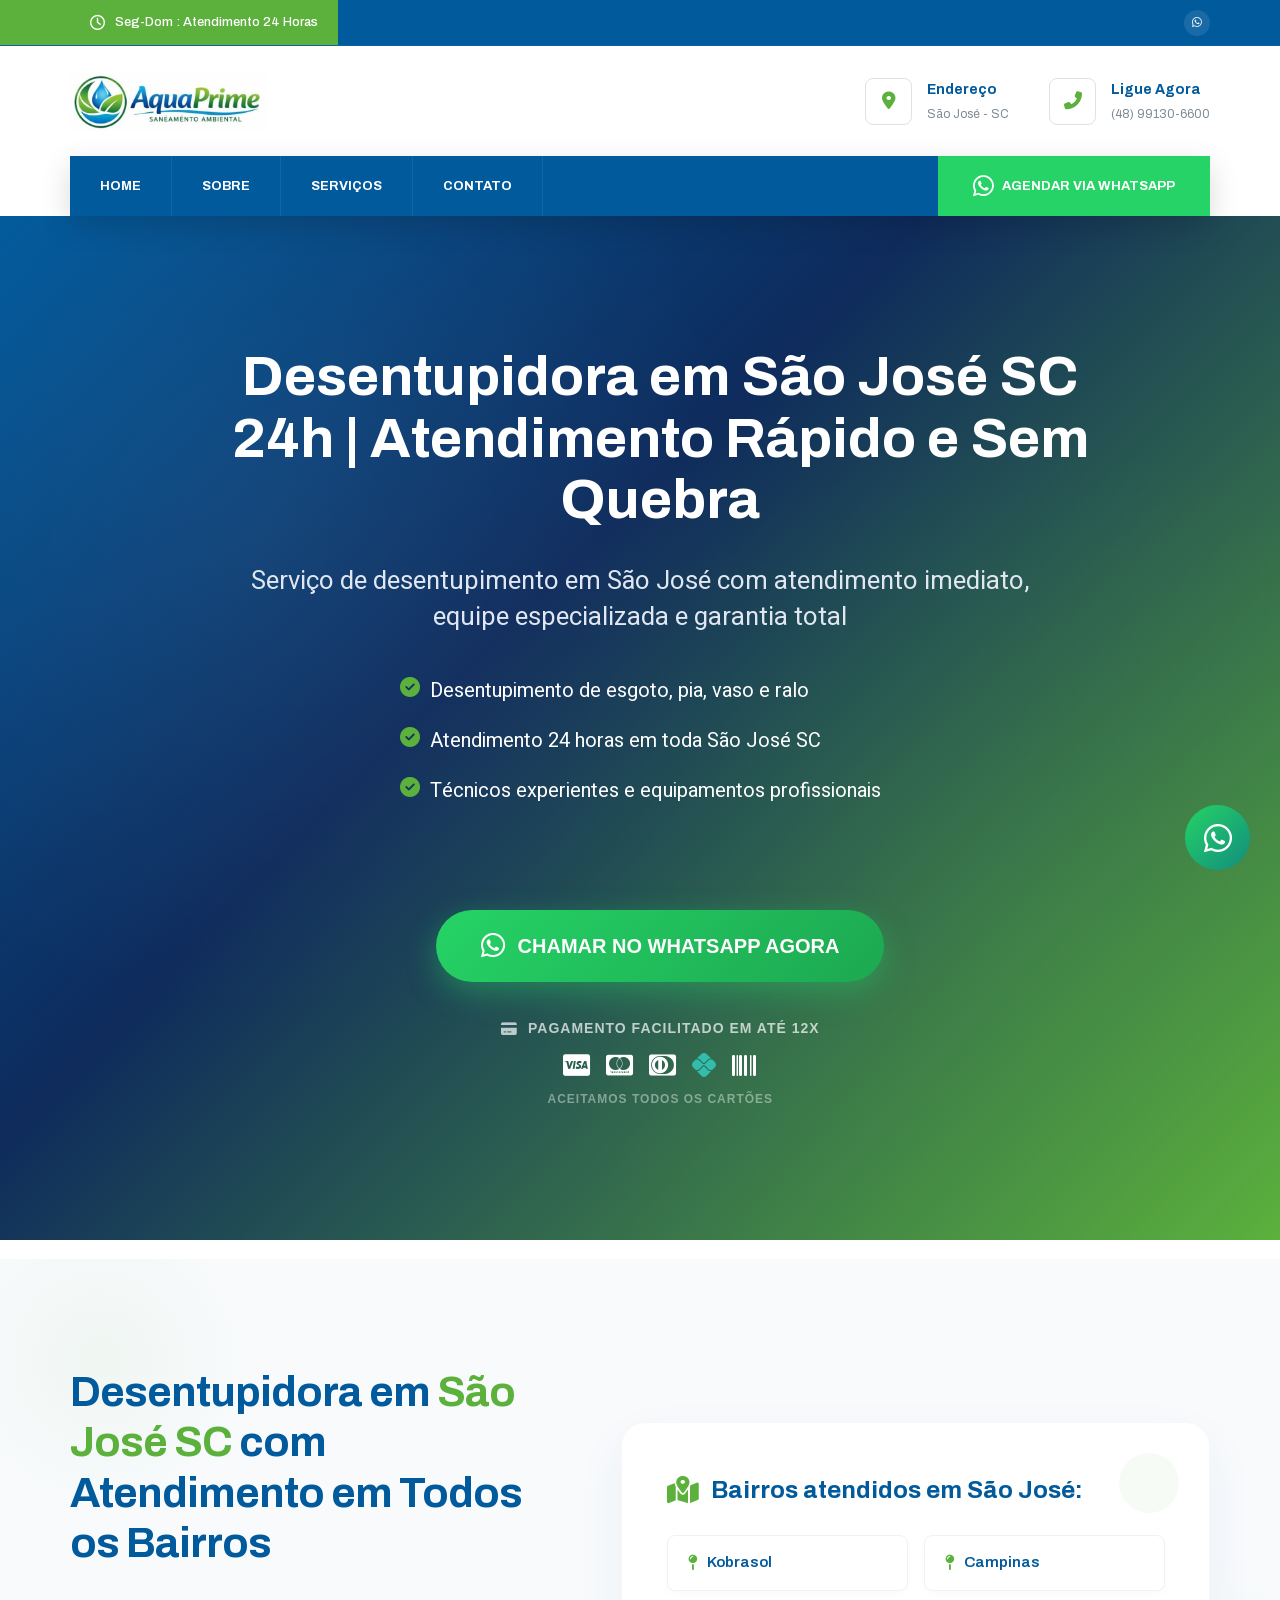
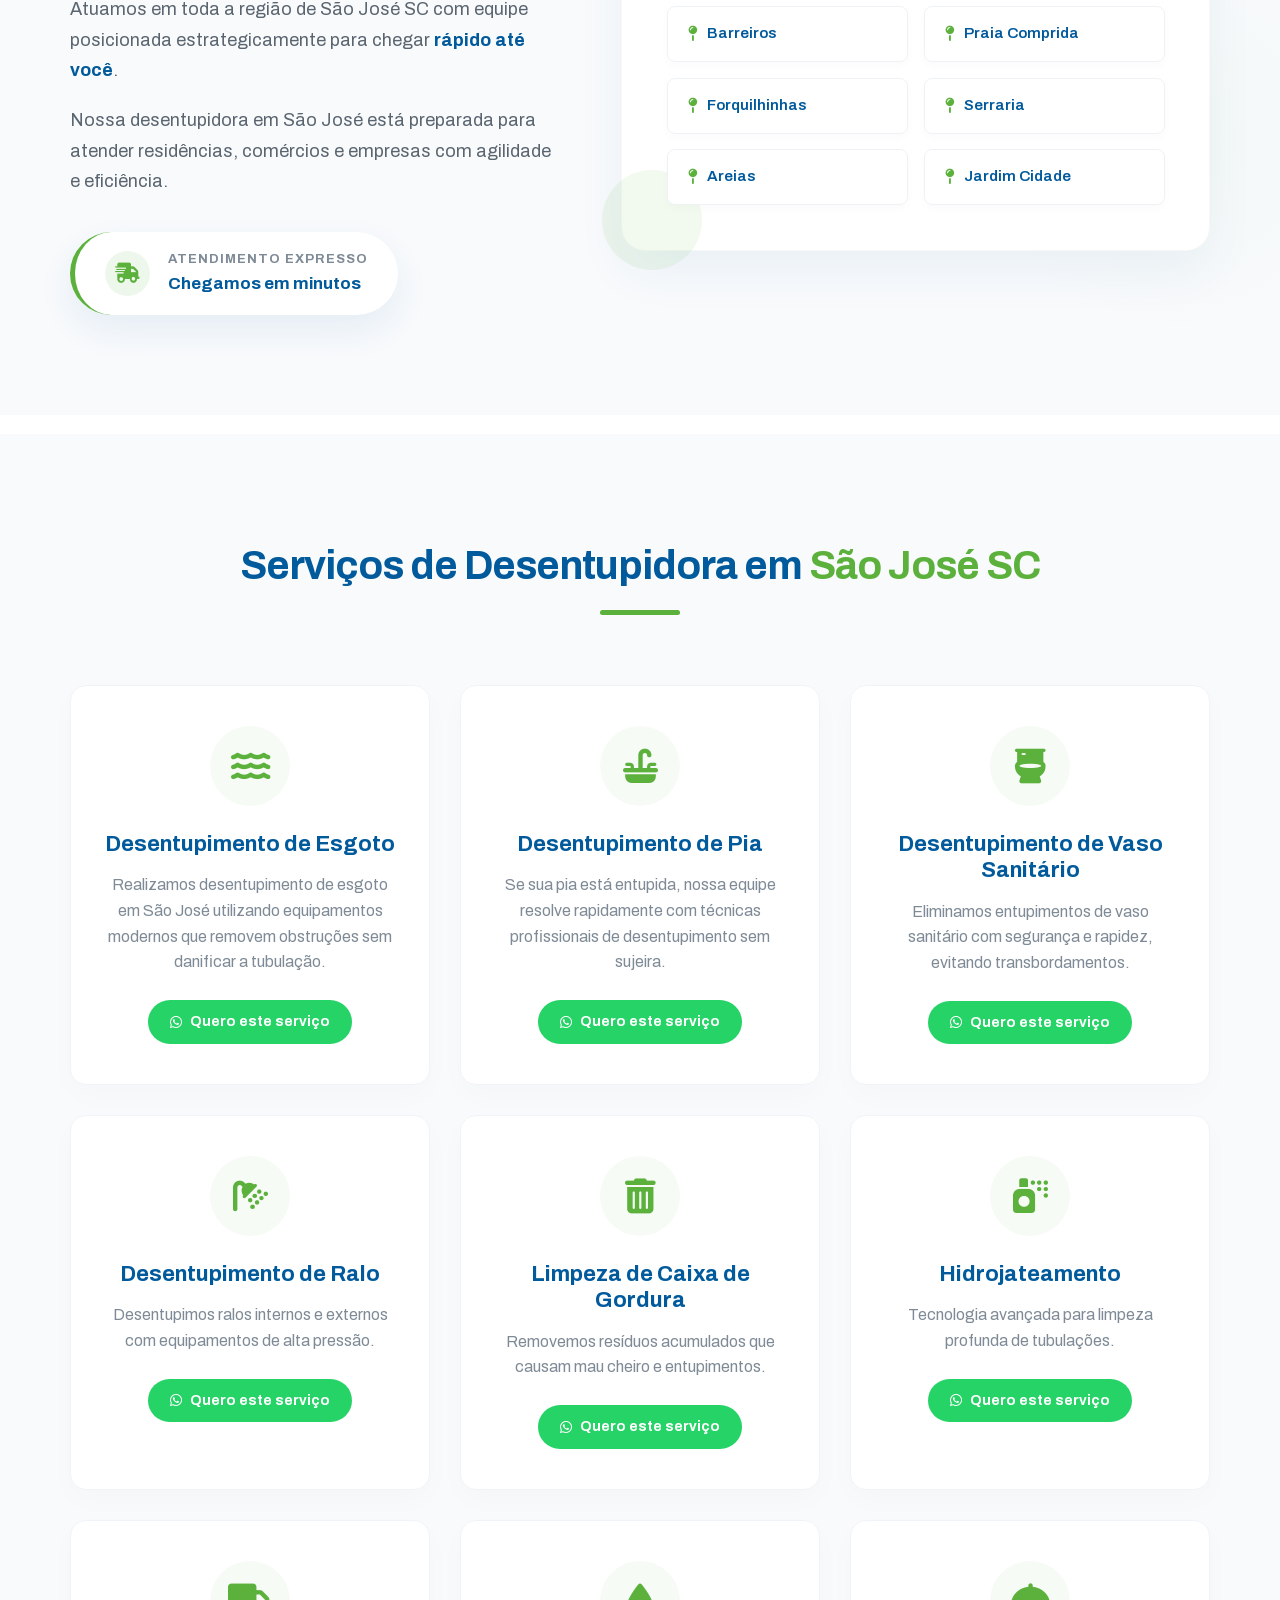
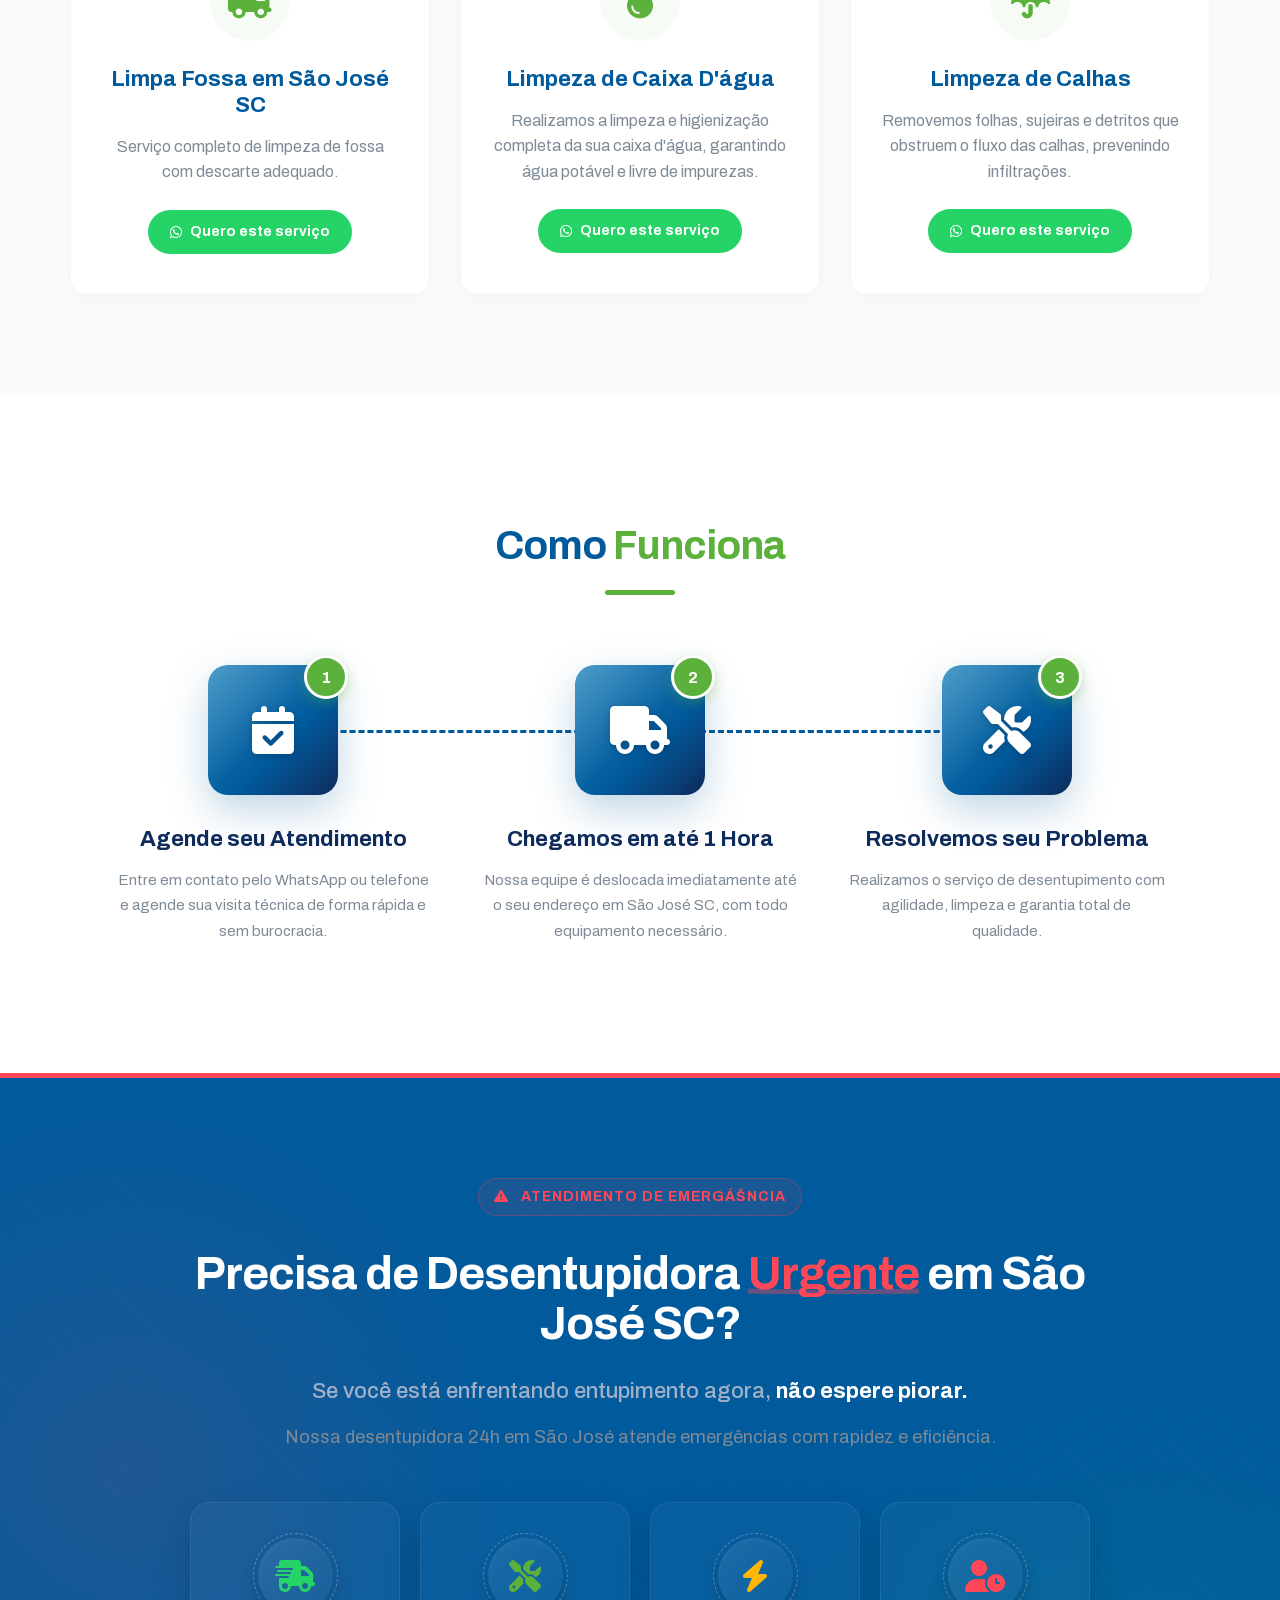
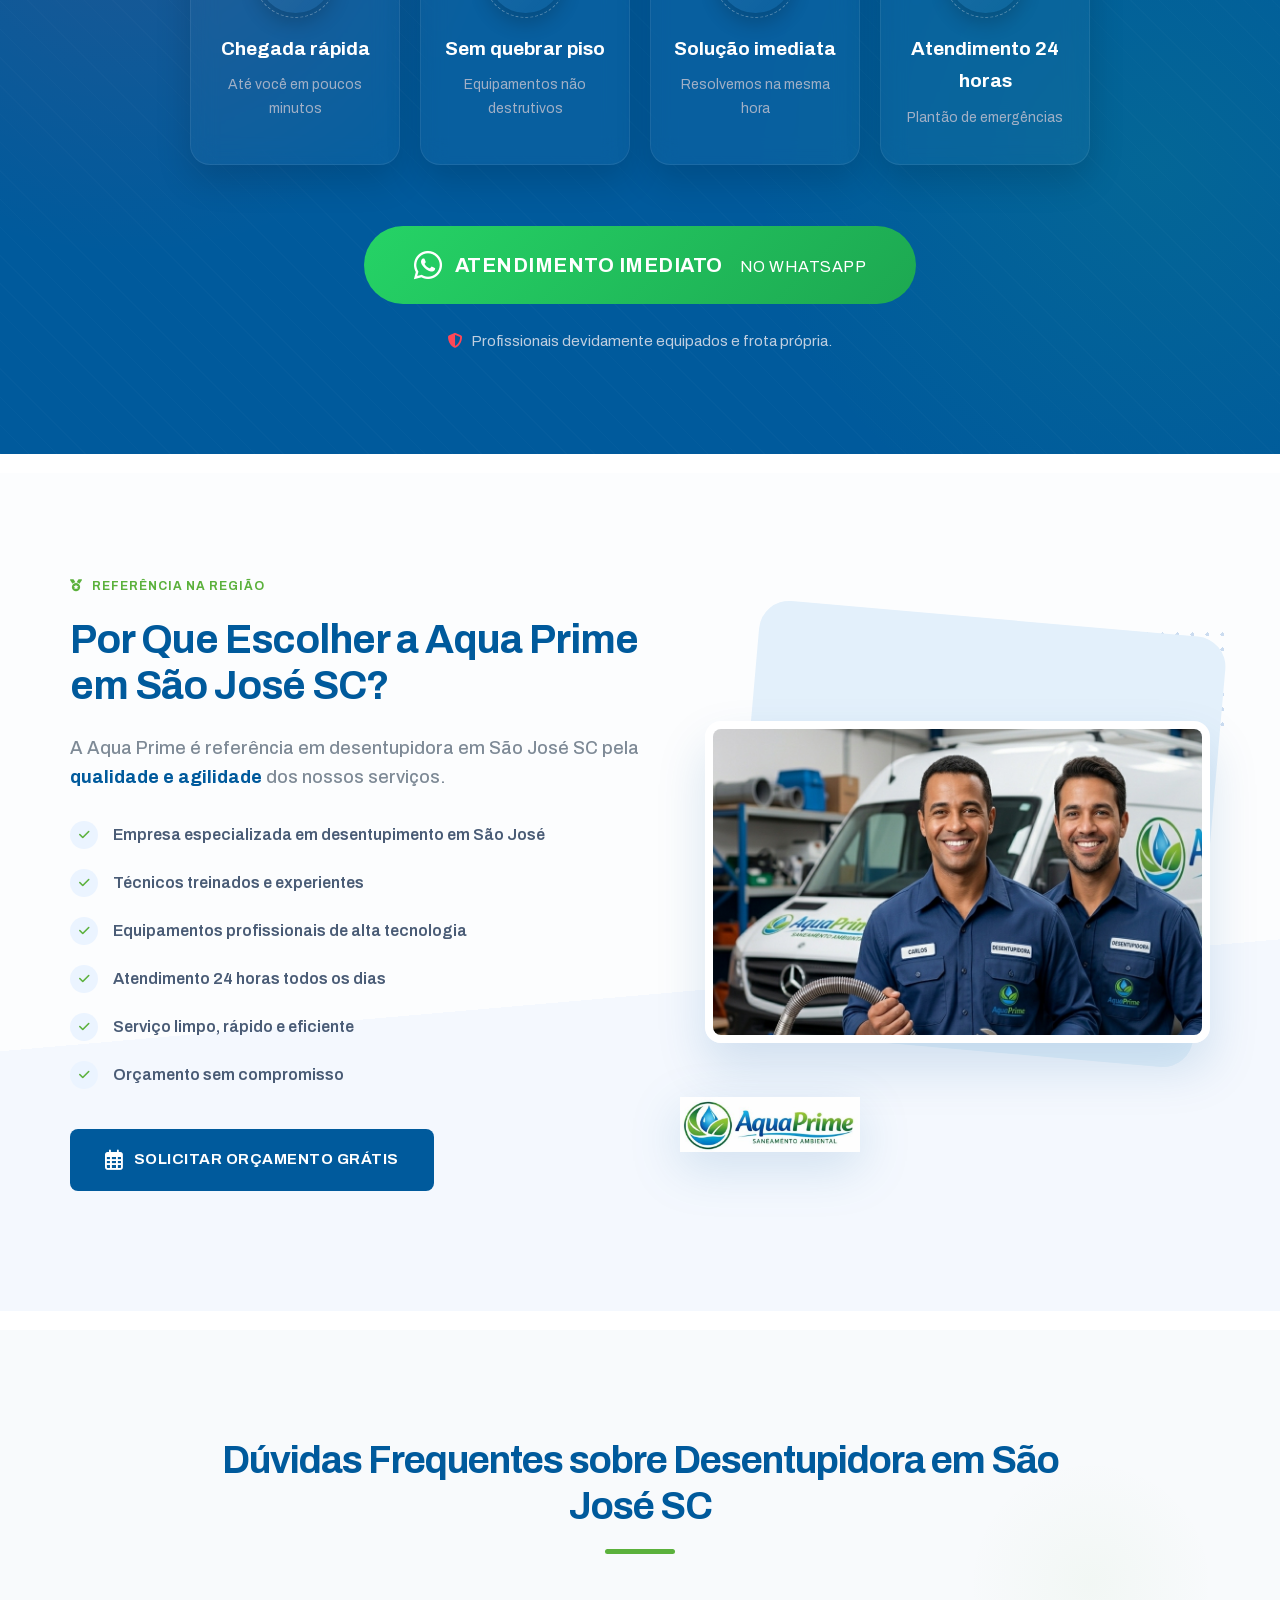
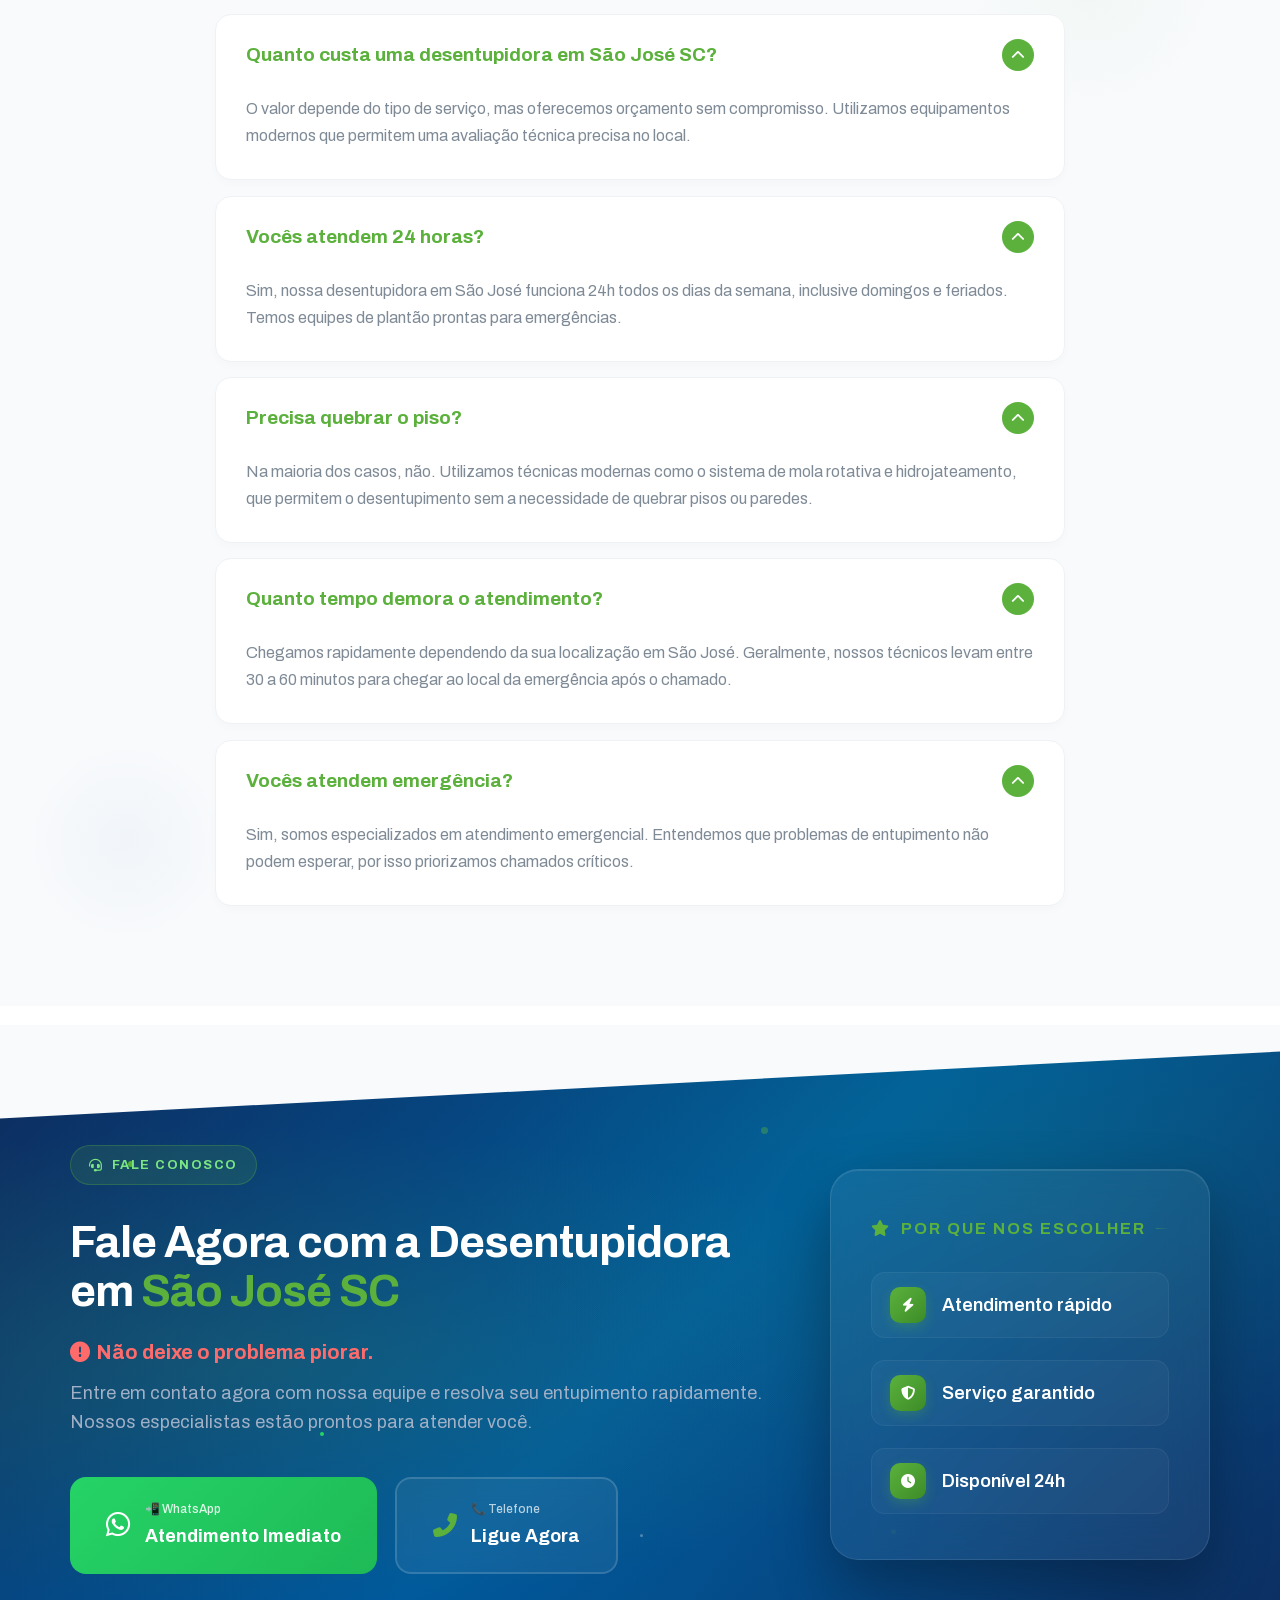
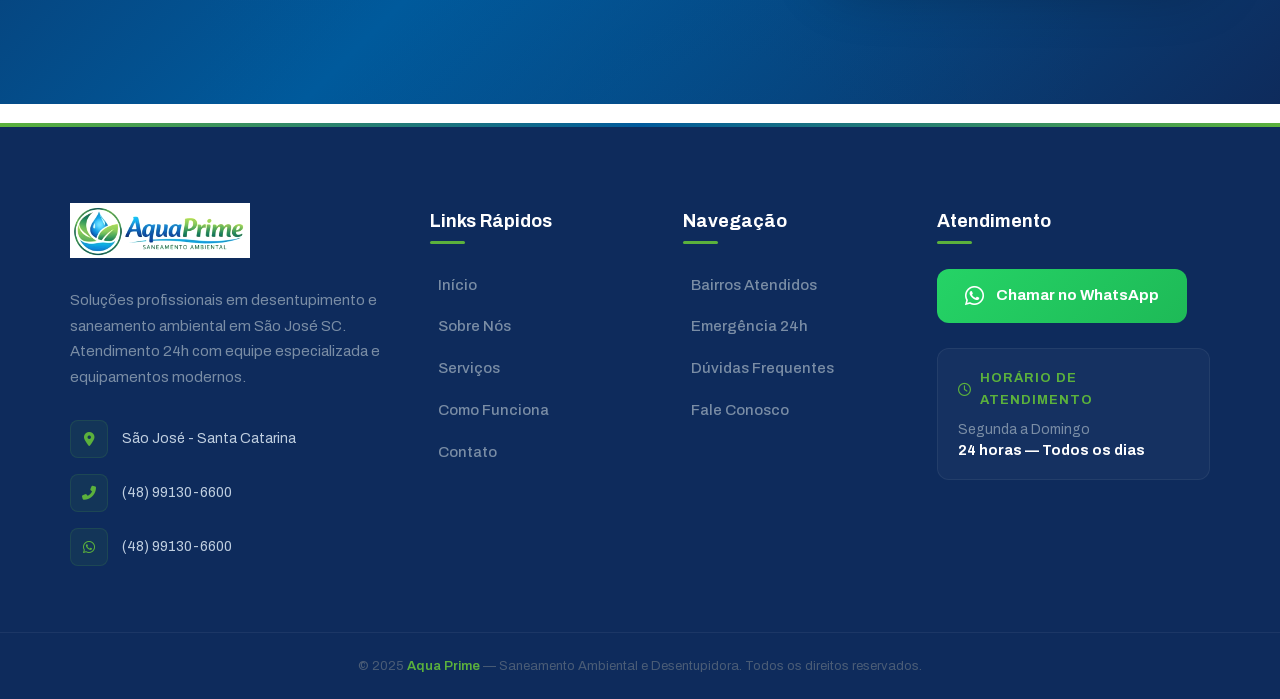
==== desentupidora/index.html @ b682d8fc "Site Finalizado" ====
<!DOCTYPE html>
<html class="gutenverse-nav-menu-loaded" lang="en-US" style="scroll-behavior: smooth;"><head>
<meta charset="utf-8"/>
<meta content="width=device-width, initial-scale=1" name="viewport"/>
<meta content="max-image-preview:large" name="robots"/>
<title>Desentupidora em São José SC 24h - Aqua Prime Saneamento</title>
<meta name="description" content="Serviço de desentupidora em São José SC com atendimento 24h. Aqua Prime oferece soluções rápidas para entupimentos, limpeza de fossas e caixa d'água em toda a região de Florianópolis. Orçamento grátis!">
<meta name="keywords" content="desentupidora em são josé, desentupidora 24h são josé sc, aqua prime desentupidora, desentupidora barreiros, desentupidora campinas são josé, limpeza de fossa são josé sc">
<meta name="author" content="Aqua Prime Saneamento">
<link rel="canonical" href="https://aquaprimesaneamento.com.br/">
<script type="application/ld+json">
{
  "@context": "https://schema.org",
  "@graph": [
    {
      "@type": "ProfessionalService",
      "@id": "https://aquaprimesaneamento.com.br/#organization",
      "name": "Aqua Prime Saneamento e Desentupidora",
      "url": "https://aquaprimesaneamento.com.br/",
      "telephone": "+5548991306600",
      "priceRange": "$$",
      "address": {
        "@type": "PostalAddress",
        "streetAddress": "Atendimento em toda a região",
        "addressLocality": "São José",
        "addressRegion": "SC",
        "postalCode": "88100-000",
        "addressCountry": "BR"
      },
      "image": "https://aquaprimesaneamento.com.br/assets/img/logo-aquaprime.jpg",
      "description": "Desentupidora 24h em São José SC. Especialista em desentupimento de esgoto, pias, vasos e limpeza de fossas com atendimento imediato.",
      "openingHours": "Mo-Su 00:00-23:59",
      "geo": {
        "@type": "GeoCoordinates",
        "latitude": "-27.6133",
        "longitude": "-48.6369"
      }
    },
    {
      "@type": "FAQPage",
      "mainEntity": [
        {
          "@type": "Question",
          "name": "Quanto custa uma desentupidora em São José SC?",
          "acceptedAnswer": {
            "@type": "Answer",
            "text": "O valor depende do tipo de serviço, mas oferecemos orçamento sem compromisso. Utilizamos equipamentos modernos que permitem uma avaliação técnica precisa no local."
          }
        },
        {
          "@type": "Question",
          "name": "Vocês atendem 24 horas?",
          "acceptedAnswer": {
            "@type": "Answer",
            "text": "Sim, nossa desentupidora em São José funciona 24h todos os dias da semana, inclusive domingos e feriados. Temos equipes de plantão prontas para emergências."
          }
        },
        {
          "@type": "Question",
          "name": "Precisa quebrar o piso?",
          "acceptedAnswer": {
            "@type": "Answer",
            "text": "Na maioria dos casos, não. Utilizamos técnicas modernas como o sistema de mola rotativa e hidrojateamento, que permitem o desentupimento sem a necessidade de quebrar pisos ou paredes."
          }
        },
        {
          "@type": "Question",
          "name": "Quanto tempo demora o atendimento?",
          "acceptedAnswer": {
            "@type": "Answer",
            "text": "Chegamos rapidamente dependendo da sua localização em São José. Geralmente, nossos técnicos levam entre 30 a 60 minutos para chegar ao local da emergência após o chamado."
          }
        },
        {
          "@type": "Question",
          "name": "Vocês atendem emergência?",
          "acceptedAnswer": {
            "@type": "Answer",
            "text": "Sim, somos especializados em atendimento emergencial. Entendemos que problemas de entupimento não podem esperar, por isso priorizamos chamados críticos."
          }
        }
      ]
    }
  ]
}
</script>
<link href="//fonts.googleapis.com" rel="dns-prefetch"/>
<link href="https://fse.jegtheme.com/plumbr/feed/" rel="alternate" title="Plumbr Â» Feed" type="application/rss+xml"/>
<link href="https://fse.jegtheme.com/plumbr/comments/feed/" rel="alternate" title="Plumbr Â» Comments Feed" type="application/rss+xml"/>
<script async="" id="www-widgetapi-script" src="assets/js/www-widgetapi_5876edc452c6.js" type="text/javascript"></script><script>
window._wpemojiSettings = {"baseUrl":"https:\/\/s.w.org\/images\/core\/emoji\/15.0.3\/72x72\/","ext":".png","svgUrl":"https:\/\/s.w.org\/images\/core\/emoji\/15.0.3\/svg\/","svgExt":".svg","source":{"concatemoji":"https:\/\/fse.jegtheme.com\/plumbr\/wp-includes\/js\/wp-emoji-release.min.js?ver=6.6.5"}};
/*! This file is auto-generated */
!function(i,n){var o,s,e;function c(e){try{var t={supportTests:e,timestamp:(new Date).valueOf()};sessionStorage.setItem(o,JSON.stringify(t))}catch(e){}}function p(e,t,n){e.clearRect(0,0,e.canvas.width,e.canvas.height),e.fillText(t,0,0);var t=new Uint32Array(e.getImageData(0,0,e.canvas.width,e.canvas.height).data),r=(e.clearRect(0,0,e.canvas.width,e.canvas.height),e.fillText(n,0,0),new Uint32Array(e.getImageData(0,0,e.canvas.width,e.canvas.height).data));return t.every(function(e,t){return e===r[t]})}function u(e,t,n){switch(t){case"flag":return n(e,"\ud83c\udff3\ufe0f\u200d\u26a7\ufe0f","\ud83c\udff3\ufe0f\u200b\u26a7\ufe0f")?!1:!n(e,"\ud83c\uddfa\ud83c\uddf3","\ud83c\uddfa\u200b\ud83c\uddf3")&&!n(e,"\ud83c\udff4\udb40\udc67\udb40\udc62\udb40\udc65\udb40\udc6e\udb40\udc67\udb40\udc7f","\ud83c\udff4\u200b\udb40\udc67\u200b\udb40\udc62\u200b\udb40\udc65\u200b\udb40\udc6e\u200b\udb40\udc67\u200b\udb40\udc7f");case"emoji":return!n(e,"\ud83d\udc26\u200d\u2b1b","\ud83d\udc26\u200b\u2b1b")}return!1}function f(e,t,n){var r="undefined"!=typeof WorkerGlobalScope&&self instanceof WorkerGlobalScope?new OffscreenCanvas(300,150):i.createElement("canvas"),a=r.getContext("2d",{willReadFrequently:!0}),o=(a.textBaseline="top",a.font="600 32px Arial",{});return e.forEach(function(e){o[e]=t(a,e,n)}),o}function t(e){var t=i.createElement("script");t.src=e,t.defer=!0,i.head.appendChild(t)}"undefined"!=typeof Promise&&(o="wpEmojiSettingsSupports",s=["flag","emoji"],n.supports={everything:!0,everythingExceptFlag:!0},e=new Promise(function(e){i.addEventListener("DOMContentLoaded",e,{once:!0})}),new Promise(function(t){var n=function(){try{var e=JSON.parse(sessionStorage.getItem(o));if("object"==typeof e&&"number"==typeof e.timestamp&&(new Date).valueOf()<e.timestamp+604800&&"object"==typeof e.supportTests)return e.supportTests}catch(e){}return null}();if(!n){if("undefined"!=typeof Worker&&"undefined"!=typeof OffscreenCanvas&&"undefined"!=typeof URL&&URL.createObjectURL&&"undefined"!=typeof Blob)try{var e="postMessage("+f.toString()+"("+[JSON.stringify(s),u.toString(),p.toString()].join(",")+"));",r=new Blob([e],{type:"text/javascript"}),a=new Worker(URL.createObjectURL(r),{name:"wpTestEmojiSupports"});return void(a.onmessage=function(e){c(n=e.data),a.terminate(),t(n)})}catch(e){}c(n=f(s,u,p))}t(n)}).then(function(e){for(var t in e)n.supports[t]=e[t],n.supports.everything=n.supports.everything&&n.supports[t],"flag"!==t&&(n.supports.everythingExceptFlag=n.supports.everythingExceptFlag&&n.supports[t]);n.supports.everythingExceptFlag=n.supports.everythingExceptFlag&&!n.supports.flag,n.DOMReady=!1,n.readyCallback=function(){n.DOMReady=!0}}).then(function(){return e}).then(function(){var e;n.supports.everything||(n.readyCallback(),(e=n.source||{}).concatemoji?t(e.concatemoji):e.wpemoji&&e.twemoji&&(t(e.twemoji),t(e.wpemoji)))}))}((window,document),window._wpemojiSettings);
</script>
<style id="wp-block-paragraph-inline-css">
.is-small-text{font-size:.875em}.is-regular-text{font-size:1em}.is-large-text{font-size:2.25em}.is-larger-text{font-size:3em}.has-drop-cap:not(:focus):first-letter{float:left;font-size:8.4em;font-style:normal;font-weight:100;line-height:.68;margin:.05em .1em 0 0;text-transform:uppercase}body.rtl .has-drop-cap:not(:focus):first-letter{float:none;margin-left:.1em}p.has-drop-cap.has-background{overflow:hidden}:root :where(p.has-background){padding:1.25em 2.375em}:where(p.has-text-color:not(.has-link-color)) a{color:inherit}p.has-text-align-left[style*="writing-mode:vertical-lr"],p.has-text-align-right[style*="writing-mode:vertical-rl"]{rotate:180deg}
</style>
<style id="wp-emoji-styles-inline-css">

	img.wp-smiley, img.emoji {
		display: inline !important;
		border: none !important;
		box-shadow: none !important;
		height: 1em !important;
		width: 1em !important;
		margin: 0 0.07em !important;
		vertical-align: -0.1em !important;
		background: none !important;
		padding: 0 !important;
	}
</style>
<style id="wp-block-library-inline-css">
:root{--wp-admin-theme-color:#007cba;--wp-admin-theme-color--rgb:0,124,186;--wp-admin-theme-color-darker-10:#006ba1;--wp-admin-theme-color-darker-10--rgb:0,107,161;--wp-admin-theme-color-darker-20:#005a87;--wp-admin-theme-color-darker-20--rgb:0,90,135;--wp-admin-border-width-focus:2px;--wp-block-synced-color:#7a00df;--wp-block-synced-color--rgb:122,0,223;--wp-bound-block-color:var(--wp-block-synced-color)}@media (min-resolution:192dpi){:root{--wp-admin-border-width-focus:1.5px}}.wp-element-button{cursor:pointer}:root{--wp--preset--font-size--normal:16px;--wp--preset--font-size--huge:42px}:root .has-very-light-gray-background-color{background-color:#eee}:root .has-very-dark-gray-background-color{background-color:#313131}:root .has-very-light-gray-color{color:#eee}:root .has-very-dark-gray-color{color:#313131}:root .has-vivid-green-cyan-to-vivid-cyan-blue-gradient-background{background:linear-gradient(135deg,#00d084,#0693e3)}:root .has-purple-crush-gradient-background{background:linear-gradient(135deg,#34e2e4,#4721fb 50%,#ab1dfe)}:root .has-hazy-dawn-gradient-background{background:linear-gradient(135deg,#faaca8,#dad0ec)}:root .has-subdued-olive-gradient-background{background:linear-gradient(135deg,#fafae1,#67a671)}:root .has-atomic-cream-gradient-background{background:linear-gradient(135deg,#fdd79a,#004a59)}:root .has-nightshade-gradient-background{background:linear-gradient(135deg,#330968,#31cdcf)}:root .has-midnight-gradient-background{background:linear-gradient(135deg,#020381,#2874fc)}.has-regular-font-size{font-size:1em}.has-larger-font-size{font-size:2.625em}.has-normal-font-size{font-size:var(--wp--preset--font-size--normal)}.has-huge-font-size{font-size:var(--wp--preset--font-size--huge)}.has-text-align-center{text-align:center}.has-text-align-left{text-align:left}.has-text-align-right{text-align:right}#end-resizable-editor-section{display:none}.aligncenter{clear:both}.items-justified-left{justify-content:flex-start}.items-justified-center{justify-content:center}.items-justified-right{justify-content:flex-end}.items-justified-space-between{justify-content:space-between}.screen-reader-text{border:0;clip:rect(1px,1px,1px,1px);clip-path:inset(50%);height:1px;margin:-1px;overflow:hidden;padding:0;position:absolute;width:1px;word-wrap:normal!important}.screen-reader-text:focus{background-color:#ddd;clip:auto!important;clip-path:none;color:#444;display:block;font-size:1em;height:auto;left:5px;line-height:normal;padding:15px 23px 14px;text-decoration:none;top:5px;width:auto;z-index:100000}html :where(.has-border-color){border-style:solid}html :where([style*=border-top-color]){border-top-style:solid}html :where([style*=border-right-color]){border-right-style:solid}html :where([style*=border-bottom-color]){border-bottom-style:solid}html :where([style*=border-left-color]){border-left-style:solid}html :where([style*=border-width]){border-style:solid}html :where([style*=border-top-width]){border-top-style:solid}html :where([style*=border-right-width]){border-right-style:solid}html :where([style*=border-bottom-width]){border-bottom-style:solid}html :where([style*=border-left-width]){border-left-style:solid}html :where(img[class*=wp-image-]){height:auto;max-width:100%}:where(figure){margin:0 0 1em}html :where(.is-position-sticky){--wp-admin--admin-bar--position-offset:var(--wp-admin--admin-bar--height,0px)}@media screen and (max-width:600px){html :where(.is-position-sticky){--wp-admin--admin-bar--position-offset:0px}}
.wp-block-template-part{margin-block-start:0;margin-block-end:0;}
</style>
<link href="assets/css/style_37bda6669b80.css" id="plumbr-style-css" media="all" rel="stylesheet"/>
<style id="global-styles-inline-css">
:root{--wp--preset--aspect-ratio--square: 1;--wp--preset--aspect-ratio--4-3: 4/3;--wp--preset--aspect-ratio--3-4: 3/4;--wp--preset--aspect-ratio--3-2: 3/2;--wp--preset--aspect-ratio--2-3: 2/3;--wp--preset--aspect-ratio--16-9: 16/9;--wp--preset--aspect-ratio--9-16: 9/16;--wp--preset--color--black: #000000;--wp--preset--color--cyan-bluish-gray: #abb8c3;--wp--preset--color--white: #ffffff;--wp--preset--color--pale-pink: #f78da7;--wp--preset--color--vivid-red: #cf2e2e;--wp--preset--color--luminous-vivid-orange: #ff6900;--wp--preset--color--luminous-vivid-amber: #fcb900;--wp--preset--color--light-green-cyan: #7bdcb5;--wp--preset--color--vivid-green-cyan: #00d084;--wp--preset--color--pale-cyan-blue: #8ed1fc;--wp--preset--color--vivid-cyan-blue: #0693e3;--wp--preset--color--vivid-purple: #9b51e0;--wp--preset--color--theme-0: #0e2b5c;--wp--preset--color--theme-1: #5bb13c;--wp--preset--color--theme-2: #7e8a96;--wp--preset--color--theme-3: #005a9c;--wp--preset--color--theme-4: #e1e1e1;--wp--preset--color--theme-5: #000b20;--wp--preset--gradient--vivid-cyan-blue-to-vivid-purple: linear-gradient(135deg,rgba(6,147,227,1) 0%,rgb(155,81,224) 100%);--wp--preset--gradient--light-green-cyan-to-vivid-green-cyan: linear-gradient(135deg,rgb(122,220,180) 0%,rgb(0,208,130) 100%);--wp--preset--gradient--luminous-vivid-amber-to-luminous-vivid-orange: linear-gradient(135deg,rgba(252,185,0,1) 0%,rgba(255,105,0,1) 100%);--wp--preset--gradient--luminous-vivid-orange-to-vivid-red: linear-gradient(135deg,rgba(255,105,0,1) 0%,rgb(207,46,46) 100%);--wp--preset--gradient--very-light-gray-to-cyan-bluish-gray: linear-gradient(135deg,rgb(238,238,238) 0%,rgb(169,184,195) 100%);--wp--preset--gradient--cool-to-warm-spectrum: linear-gradient(135deg,rgb(74,234,220) 0%,rgb(151,120,209) 20%,rgb(207,42,186) 40%,rgb(238,44,130) 60%,rgb(251,105,98) 80%,rgb(254,248,76) 100%);--wp--preset--gradient--blush-light-purple: linear-gradient(135deg,rgb(255,206,236) 0%,rgb(152,150,240) 100%);--wp--preset--gradient--blush-bordeaux: linear-gradient(135deg,rgb(254,205,165) 0%,rgb(254,45,45) 50%,rgb(107,0,62) 100%);--wp--preset--gradient--luminous-dusk: linear-gradient(135deg,rgb(255,203,112) 0%,rgb(199,81,192) 50%,rgb(65,88,208) 100%);--wp--preset--gradient--pale-ocean: linear-gradient(135deg,rgb(255,245,203) 0%,rgb(182,227,212) 50%,rgb(51,167,181) 100%);--wp--preset--gradient--electric-grass: linear-gradient(135deg,rgb(202,248,128) 0%,rgb(113,206,126) 100%);--wp--preset--gradient--midnight: linear-gradient(135deg,rgb(2,3,129) 0%,rgb(40,116,252) 100%);--wp--preset--font-size--small: 13px;--wp--preset--font-size--medium: 20px;--wp--preset--font-size--large: 36px;--wp--preset--font-size--x-large: 42px;--wp--preset--spacing--20: 0.44rem;--wp--preset--spacing--30: 0.67rem;--wp--preset--spacing--40: 1rem;--wp--preset--spacing--50: 1.5rem;--wp--preset--spacing--60: 2.25rem;--wp--preset--spacing--70: 3.38rem;--wp--preset--spacing--80: 5.06rem;--wp--preset--shadow--natural: 6px 6px 9px rgba(0, 0, 0, 0.2);--wp--preset--shadow--deep: 12px 12px 50px rgba(0, 0, 0, 0.4);--wp--preset--shadow--sharp: 6px 6px 0px rgba(0, 0, 0, 0.2);--wp--preset--shadow--outlined: 6px 6px 0px -3px rgba(255, 255, 255, 1), 6px 6px rgba(0, 0, 0, 1);--wp--preset--shadow--crisp: 6px 6px 0px rgba(0, 0, 0, 1);--wp--custom--headings--typography--font-family: var(--wp--preset--font-family--primary);}:root { --wp--style--global--content-size: 100%;--wp--style--global--wide-size: 100%; }:where(body) { margin: 0; }.wp-site-blocks > .alignleft { float: left; margin-right: 2em; }.wp-site-blocks > .alignright { float: right; margin-left: 2em; }.wp-site-blocks > .aligncenter { justify-content: center; margin-left: auto; margin-right: auto; }:where(.wp-site-blocks) > * { margin-block-start: 1.2rem; margin-block-end: 0; }:where(.wp-site-blocks) > :first-child { margin-block-start: 0; }:where(.wp-site-blocks) > :last-child { margin-block-end: 0; }:root { --wp--style--block-gap: 1.2rem; }:root :where(.is-layout-flow) > :first-child{margin-block-start: 0;}:root :where(.is-layout-flow) > :last-child{margin-block-end: 0;}:root :where(.is-layout-flow) > *{margin-block-start: 1.2rem;margin-block-end: 0;}:root :where(.is-layout-constrained) > :first-child{margin-block-start: 0;}:root :where(.is-layout-constrained) > :last-child{margin-block-end: 0;}:root :where(.is-layout-constrained) > *{margin-block-start: 1.2rem;margin-block-end: 0;}:root :where(.is-layout-flex){gap: 1.2rem;}:root :where(.is-layout-grid){gap: 1.2rem;}.is-layout-flow > .alignleft{float: left;margin-inline-start: 0;margin-inline-end: 2em;}.is-layout-flow > .alignright{float: right;margin-inline-start: 2em;margin-inline-end: 0;}.is-layout-flow > .aligncenter{margin-left: auto !important;margin-right: auto !important;}.is-layout-constrained > .alignleft{float: left;margin-inline-start: 0;margin-inline-end: 2em;}.is-layout-constrained > .alignright{float: right;margin-inline-start: 2em;margin-inline-end: 0;}.is-layout-constrained > .aligncenter{margin-left: auto !important;margin-right: auto !important;}.is-layout-constrained > :where(:not(.alignleft):not(.alignright):not(.alignfull)){max-width: var(--wp--style--global--content-size);margin-left: auto !important;margin-right: auto !important;}.is-layout-constrained > .alignwide{max-width: var(--wp--style--global--wide-size);}body .is-layout-flex{display: flex;}.is-layout-flex{flex-wrap: wrap;align-items: center;}.is-layout-flex > :is(*, div){margin: 0;}body .is-layout-grid{display: grid;}.is-layout-grid > :is(*, div){margin: 0;}body{padding-top: 0px;padding-right: 0px;padding-bottom: 0px;padding-left: 0px;}a:where(:not(.wp-element-button)){text-decoration: underline;}:root :where(.wp-element-button, .wp-block-button__link){background-color: #32373c;border-width: 0;color: #fff;font-family: inherit;font-size: inherit;line-height: inherit;padding: calc(0.667em + 2px) calc(1.333em + 2px);text-decoration: none;}.has-black-color{color: var(--wp--preset--color--black) !important;}.has-cyan-bluish-gray-color{color: var(--wp--preset--color--cyan-bluish-gray) !important;}.has-white-color{color: var(--wp--preset--color--white) !important;}.has-pale-pink-color{color: var(--wp--preset--color--pale-pink) !important;}.has-vivid-red-color{color: var(--wp--preset--color--vivid-red) !important;}.has-luminous-vivid-orange-color{color: var(--wp--preset--color--luminous-vivid-orange) !important;}.has-luminous-vivid-amber-color{color: var(--wp--preset--color--luminous-vivid-amber) !important;}.has-light-green-cyan-color{color: var(--wp--preset--color--light-green-cyan) !important;}.has-vivid-green-cyan-color{color: var(--wp--preset--color--vivid-green-cyan) !important;}.has-pale-cyan-blue-color{color: var(--wp--preset--color--pale-cyan-blue) !important;}.has-vivid-cyan-blue-color{color: var(--wp--preset--color--vivid-cyan-blue) !important;}.has-vivid-purple-color{color: var(--wp--preset--color--vivid-purple) !important;}.has-theme-0-color{color: var(--wp--preset--color--theme-0) !important;}.has-theme-1-color{color: var(--wp--preset--color--theme-1) !important;}.has-theme-2-color{color: var(--wp--preset--color--theme-2) !important;}.has-theme-3-color{color: var(--wp--preset--color--theme-3) !important;}.has-theme-4-color{color: var(--wp--preset--color--theme-4) !important;}.has-theme-5-color{color: var(--wp--preset--color--theme-5) !important;}.has-black-background-color{background-color: var(--wp--preset--color--black) !important;}.has-cyan-bluish-gray-background-color{background-color: var(--wp--preset--color--cyan-bluish-gray) !important;}.has-white-background-color{background-color: var(--wp--preset--color--white) !important;}.has-pale-pink-background-color{background-color: var(--wp--preset--color--pale-pink) !important;}.has-vivid-red-background-color{background-color: var(--wp--preset--color--vivid-red) !important;}.has-luminous-vivid-orange-background-color{background-color: var(--wp--preset--color--luminous-vivid-orange) !important;}.has-luminous-vivid-amber-background-color{background-color: var(--wp--preset--color--luminous-vivid-amber) !important;}.has-light-green-cyan-background-color{background-color: var(--wp--preset--color--light-green-cyan) !important;}.has-vivid-green-cyan-background-color{background-color: var(--wp--preset--color--vivid-green-cyan) !important;}.has-pale-cyan-blue-background-color{background-color: var(--wp--preset--color--pale-cyan-blue) !important;}.has-vivid-cyan-blue-background-color{background-color: var(--wp--preset--color--vivid-cyan-blue) !important;}.has-vivid-purple-background-color{background-color: var(--wp--preset--color--vivid-purple) !important;}.has-theme-0-background-color{background-color: var(--wp--preset--color--theme-0) !important;}.has-theme-1-background-color{background-color: var(--wp--preset--color--theme-1) !important;}.has-theme-2-background-color{background-color: var(--wp--preset--color--theme-2) !important;}.has-theme-3-background-color{background-color: var(--wp--preset--color--theme-3) !important;}.has-theme-4-background-color{background-color: var(--wp--preset--color--theme-4) !important;}.has-theme-5-background-color{background-color: var(--wp--preset--color--theme-5) !important;}.has-black-border-color{border-color: var(--wp--preset--color--black) !important;}.has-cyan-bluish-gray-border-color{border-color: var(--wp--preset--color--cyan-bluish-gray) !important;}.has-white-border-color{border-color: var(--wp--preset--color--white) !important;}.has-pale-pink-border-color{border-color: var(--wp--preset--color--pale-pink) !important;}.has-vivid-red-border-color{border-color: var(--wp--preset--color--vivid-red) !important;}.has-luminous-vivid-orange-border-color{border-color: var(--wp--preset--color--luminous-vivid-orange) !important;}.has-luminous-vivid-amber-border-color{border-color: var(--wp--preset--color--luminous-vivid-amber) !important;}.has-light-green-cyan-border-color{border-color: var(--wp--preset--color--light-green-cyan) !important;}.has-vivid-green-cyan-border-color{border-color: var(--wp--preset--color--vivid-green-cyan) !important;}.has-pale-cyan-blue-border-color{border-color: var(--wp--preset--color--pale-cyan-blue) !important;}.has-vivid-cyan-blue-border-color{border-color: var(--wp--preset--color--vivid-cyan-blue) !important;}.has-vivid-purple-border-color{border-color: var(--wp--preset--color--vivid-purple) !important;}.has-theme-0-border-color{border-color: var(--wp--preset--color--theme-0) !important;}.has-theme-1-border-color{border-color: var(--wp--preset--color--theme-1) !important;}.has-theme-2-border-color{border-color: var(--wp--preset--color--theme-2) !important;}.has-theme-3-border-color{border-color: var(--wp--preset--color--theme-3) !important;}.has-theme-4-border-color{border-color: var(--wp--preset--color--theme-4) !important;}.has-theme-5-border-color{border-color: var(--wp--preset--color--theme-5) !important;}.has-vivid-cyan-blue-to-vivid-purple-gradient-background{background: var(--wp--preset--gradient--vivid-cyan-blue-to-vivid-purple) !important;}.has-light-green-cyan-to-vivid-green-cyan-gradient-background{background: var(--wp--preset--gradient--light-green-cyan-to-vivid-green-cyan) !important;}.has-luminous-vivid-amber-to-luminous-vivid-orange-gradient-background{background: var(--wp--preset--gradient--luminous-vivid-amber-to-luminous-vivid-orange) !important;}.has-luminous-vivid-orange-to-vivid-red-gradient-background{background: var(--wp--preset--gradient--luminous-vivid-orange-to-vivid-red) !important;}.has-very-light-gray-to-cyan-bluish-gray-gradient-background{background: var(--wp--preset--gradient--very-light-gray-to-cyan-bluish-gray) !important;}.has-cool-to-warm-spectrum-gradient-background{background: var(--wp--preset--gradient--cool-to-warm-spectrum) !important;}.has-blush-light-purple-gradient-background{background: var(--wp--preset--gradient--blush-light-purple) !important;}.has-blush-bordeaux-gradient-background{background: var(--wp--preset--gradient--blush-bordeaux) !important;}.has-luminous-dusk-gradient-background{background: var(--wp--preset--gradient--luminous-dusk) !important;}.has-pale-ocean-gradient-background{background: var(--wp--preset--gradient--pale-ocean) !important;}.has-electric-grass-gradient-background{background: var(--wp--preset--gradient--electric-grass) !important;}.has-midnight-gradient-background{background: var(--wp--preset--gradient--midnight) !important;}.has-small-font-size{font-size: var(--wp--preset--font-size--small) !important;}.has-medium-font-size{font-size: var(--wp--preset--font-size--medium) !important;}.has-large-font-size{font-size: var(--wp--preset--font-size--large) !important;}.has-x-large-font-size{font-size: var(--wp--preset--font-size--x-large) !important;}
</style>
<style id="wp-block-template-skip-link-inline-css">

		.skip-link.screen-reader-text {
			border: 0;
			clip: rect(1px,1px,1px,1px);
			clip-path: inset(50%);
			height: 1px;
			margin: -1px;
			overflow: hidden;
			padding: 0;
			position: absolute !important;
			width: 1px;
			word-wrap: normal !important;
		}

		.skip-link.screen-reader-text:focus {
			background-color: #eee;
			clip: auto !important;
			clip-path: none;
			color: #444;
			display: block;
			font-size: 1em;
			height: auto;
			left: 5px;
			line-height: normal;
			padding: 15px 23px 14px;
			text-decoration: none;
			top: 5px;
			width: auto;
			z-index: 100000;
		}
</style>
<link href="assets/css/general-input_de210b0592f2.css" id="gutenverse-form-frontend-form-input-general-style-css" media="all" rel="stylesheet"/>
<link href="assets/css/form-builder_25bad1cdedaf.css" id="gutenverse-form-frontend-form-builder-style-css" media="all" rel="stylesheet"/>
<link href="assets/css/form-input-date_6e9ec1d00f67.css" id="gutenverse-form-frontend-form-input-date-style-css" media="all" rel="stylesheet"/>
<link href="assets/css/form-input-email_d47a86019c35.css" id="gutenverse-form-frontend-form-input-email-style-css" media="all" rel="stylesheet"/>
<link href="assets/css/form-input-select_a3a8d53f6de2.css" id="gutenverse-form-frontend-form-input-select-style-css" media="all" rel="stylesheet"/>
<link href="assets/css/form-input-submit_739fbb846f60.css" id="gutenverse-form-frontend-form-input-submit-style-css" media="all" rel="stylesheet"/>
<link href="assets/css/form-input-telp_314121f765aa.css" id="gutenverse-form-frontend-form-input-telp-style-css" media="all" rel="stylesheet"/>
<link href="assets/css/form-input-text_394ca0a5076e.css" id="gutenverse-form-frontend-form-input-text-style-css" media="all" rel="stylesheet"/>
<link href="assets/css/form-input-textarea_7a130a618ffe.css" id="gutenverse-form-frontend-form-input-textarea-style-css" media="all" rel="stylesheet"/>
<link href="assets/css/frontend_60d6dff3d540.css" id="gutenverse-frontend-css" media="all" rel="stylesheet"/>
<link href="assets/css/advanced-heading_ce0328ca3422.css" id="gutenverse-frontend-advanced-heading-style-css" media="all" rel="stylesheet"/>
<link href="assets/css/button_e114097e3282.css" id="gutenverse-frontend-button-style-css" media="all" rel="stylesheet"/>
<link href="assets/css/divider_04dd14570e6a.css" id="gutenverse-frontend-divider-style-css" media="all" rel="stylesheet"/>
<link href="assets/css/fun-fact_ff24e4e388d5.css" id="gutenverse-frontend-fun-fact-style-css" media="all" rel="stylesheet"/>
<link href="assets/css/heading_b3acf90cb487.css" id="gutenverse-frontend-heading-style-css" media="all" rel="stylesheet"/>
<link href="assets/css/icon-box_fae422caaf86.css" id="gutenverse-frontend-icon-box-style-css" media="all" rel="stylesheet"/>
<link href="assets/css/icon-list_e4f1b8889017.css" id="gutenverse-frontend-icon-list-style-css" media="all" rel="stylesheet"/>
<link href="assets/css/icon-list-item_b04d7ae8434e.css" id="gutenverse-frontend-icon-list-item-style-css" media="all" rel="stylesheet"/>
<link href="assets/css/image_1a8ec2f6e39c.css" id="gutenverse-frontend-image-style-css" media="all" rel="stylesheet"/>
<link href="assets/css/nav-menu_707b95e4eab1.css" id="gutenverse-frontend-nav-menu-style-css" media="all" rel="stylesheet"/>
<link href="assets/css/popup-builder_3548c4894032.css" id="gutenverse-frontend-popup-builder-style-css" media="all" rel="stylesheet"/>
<link href="assets/css/post-block_cabc5dec7d3a.css" id="gutenverse-frontend-post-block-style-css" media="all" rel="stylesheet"/>
<link href="assets/css/post-content_d52dca2c92d7.css" id="gutenverse-frontend-post-content-style-css" media="all" rel="stylesheet"/>
<link href="assets/css/social-icons_e73b460681a8.css" id="gutenverse-frontend-social-icons-style-css" media="all" rel="stylesheet"/>
<link href="assets/css/social-icon_ca3de84862e4.css" id="gutenverse-frontend-social-icon-style-css" media="all" rel="stylesheet"/>
<link href="assets/css/spacer_bd59d11301f1.css" id="gutenverse-frontend-spacer-style-css" media="all" rel="stylesheet"/>
<link href="assets/css/team_edcec7542d24.css" id="gutenverse-frontend-team-style-css" media="all" rel="stylesheet"/>
<link href="assets/css/text-editor_9d8b68007f63.css" id="gutenverse-frontend-text-editor-style-css" media="all" rel="stylesheet"/>
<link href="assets/css/video_a6b17dd149be.css" id="gutenverse-frontend-video-style-css" media="all" rel="stylesheet"/>
<link href="assets/css/column_d86abb98064c.css" id="gutenverse-core-frontend-column-style-css" media="all" rel="stylesheet"/>
<link href="assets/css/section_865c0672b4d6.css" id="gutenverse-core-frontend-section-style-css" media="all" rel="stylesheet"/>
<link href="assets/css/wrapper_86228704a581.css" id="gutenverse-core-frontend-wrapper-style-css" media="all" rel="stylesheet"/>
<link href="assets/css/frontend_47faa8b6bfe8.css" id="gutenverse-frontend-style-css" media="all" rel="stylesheet"/>
<style id="gutenverse-frontend-style-inline-css">
:root {
            --guten-screen-xs-max: 767px;
            --guten-screen-sm-min: 768px;
            --guten-screen-sm-max: 1024px;
            --guten-screen-md-min: 1025px; 
        } body { --gutenverse-font-family-xuEzhd:"Archivo";--gutenverse-font-size-xuEzhd:56px;--gutenverse-font-weight-xuEzhd:700;--gutenverse-font-lineHeight-xuEzhd:1.1em;--gutenverse-font-family-9dytbE:"Archivo";--gutenverse-font-size-9dytbE:32px;--gutenverse-font-weight-9dytbE:700;--gutenverse-font-lineHeight-9dytbE:1.2em;--gutenverse-font-family-lmj6Iv:"Heebo";--gutenverse-font-size-lmj6Iv:16px;--gutenverse-font-weight-lmj6Iv:400;--gutenverse-font-lineHeight-lmj6Iv:1.5em;--gutenverse-font-family-NSzQFS:"Archivo";--gutenverse-font-size-NSzQFS:20px;--gutenverse-font-weight-NSzQFS:600;--gutenverse-font-lineHeight-NSzQFS:1.2em;--gutenverse-font-family-2fgShG:"Archivo";--gutenverse-font-size-2fgShG:18px;--gutenverse-font-weight-2fgShG:600;--gutenverse-font-lineHeight-2fgShG:1.3em;--gutenverse-font-family-Ls465s:"Archivo";--gutenverse-font-size-Ls465s:16px;--gutenverse-font-weight-Ls465s:500;--gutenverse-font-lineHeight-Ls465s:1em;--gutenverse-font-family-yKJr0M:"Archivo";--gutenverse-font-size-yKJr0M:16px;--gutenverse-font-weight-yKJr0M:600;--gutenverse-font-lineHeight-yKJr0M:1.2em;--gutenverse-font-family-iraHBs:"Archivo";--gutenverse-font-size-iraHBs:12px;--gutenverse-font-weight-iraHBs:600;--gutenverse-font-transform-iraHBs:uppercase;--gutenverse-font-lineHeight-iraHBs:1em;--gutenverse-font-spacing-iraHBs:0.13em;--gutenverse-font-family-eBg0y7:"Archivo";--gutenverse-font-size-eBg0y7:14px;--gutenverse-font-weight-eBg0y7:700;--gutenverse-font-lineHeight-eBg0y7:1em;--gutenverse-font-family-GuL2k5:"Archivo";--gutenverse-font-size-GuL2k5:16px;--gutenverse-font-weight-GuL2k5:700;--gutenverse-font-lineHeight-GuL2k5:1em;--gutenverse-font-family-2kyQIM:"Archivo";--gutenverse-font-size-2kyQIM:24px;--gutenverse-font-weight-2kyQIM:600;--gutenverse-font-lineHeight-2kyQIM:1.2em;--gutenverse-font-family-UkgAKU:"Archivo";--gutenverse-font-size-UkgAKU:18px;--gutenverse-font-weight-UkgAKU:600;--gutenverse-font-lineHeight-UkgAKU:0.6em;--gutenverse-font-family-tqLOud:"Heebo";--gutenverse-font-size-tqLOud:14px;--gutenverse-font-weight-tqLOud:400;--gutenverse-font-lineHeight-tqLOud:1.5em;--gutenverse-font-family-0Toa48:"Archivo";--gutenverse-font-size-0Toa48:54px;--gutenverse-font-weight-0Toa48:700;--gutenverse-font-lineHeight-0Toa48:1.1em;--gutenverse-font-family-nqFA7k:"Archivo";--gutenverse-font-size-nqFA7k:38px;--gutenverse-font-weight-nqFA7k:700;--gutenverse-font-lineHeight-nqFA7k:1.5em;--gutenverse-font-family-1QelBt:"Archivo";--gutenverse-font-size-1QelBt:156px;--gutenverse-font-weight-1QelBt:700;--gutenverse-font-lineHeight-1QelBt:1.2em; } 
				@media only screen and (max-width: 1024px) { body {}}
				@media only screen and (max-width: 767px) { body {--gutenverse-font-size-xuEzhd:36px;--gutenverse-font-size-9dytbE:24px;--gutenverse-font-size-lmj6Iv:14px;--gutenverse-font-size-NSzQFS:18px;--gutenverse-font-size-yKJr0M:15px;--gutenverse-font-size-eBg0y7:12px;--gutenverse-font-size-GuL2k5:14px;--gutenverse-font-size-2kyQIM:22px;--gutenverse-font-size-1QelBt:96px;}}  
</style>
<link href="assets/css/frontend-essential_8aeabcc4bff5.css" id="gutenverse-companion-frontend-block-css" media="all" rel="stylesheet"/>
<link href="assets/css/gutenverse-template-blank-canv_50c0b1aefc55.css" id="gutenverse-generated-template-css" media="all" rel="stylesheet"/>
<link href="assets/css/gutenverse-content-37-561818_1e8ea8d3ebdc.css" id="gutenverse-generated-content-css" media="all" rel="stylesheet"/>
<link href="assets/css/css_8cdde3569f97.css" id="gutenverse-google-font-css" media="all" rel="stylesheet"/>
<link href="assets/css/all_027278fc11a4.css" id="fontawesome-gutenverse-css" media="all" rel="stylesheet"/>
<link href="assets/css/gtnicon_a06182d58ad0.css" id="gutenverse-iconlist-css" media="all" rel="stylesheet"/>
<link href="assets/css/frontend-icon_e72cab3e0480.css" id="gutenverse-frontend-icon-css" media="all" rel="stylesheet"/>
<link href="https://fse.jegtheme.com/plumbr/wp-json/" rel="https://api.w.org/"/><link href="https://fse.jegtheme.com/plumbr/wp-json/wp/v2/pages/37" rel="alternate" title="JSON" type="application/json"/><link href="https://fse.jegtheme.com/plumbr/xmlrpc.php?rsd" rel="EditURI" title="RSD" type="application/rsd+xml"/>
<meta content="WordPress 6.6.5" name="generator"/>
<link href="https://fse.jegtheme.com/plumbr/" rel="canonical"/>
<link href="https://fse.jegtheme.com/plumbr/" rel="shortlink"/>
<link href="https://fse.jegtheme.com/plumbr/wp-json/oembed/1.0/embed?url=https%3A%2F%2Ffse.jegtheme.com%2Fplumbr%2F" rel="alternate" title="oEmbed (JSON)" type="application/json+oembed"/>
<link href="https://fse.jegtheme.com/plumbr/wp-json/oembed/1.0/embed?url=https%3A%2F%2Ffse.jegtheme.com%2Fplumbr%2F&amp;format=xml" rel="alternate" title="oEmbed (XML)" type="text/xml+oembed"/>
<link href="assets/img/favicon.png" rel="icon" sizes="32x32"/>
<link href="assets/img/favicon.png" rel="icon" sizes="192x192"/>
<link href="assets/img/favicon.png" rel="apple-touch-icon"/>
<meta content="assets/img/favicon.png" name="msapplication-TileImage"/>
<style>
    /* WhatsApp Floating Button - Modern Redesign */
    .ap-whatsapp-float {
        position: fixed;
        width: 65px;
        height: 65px;
        bottom: 30px;
        right: 30px;
        background: linear-gradient(135deg, #25D366, #128C7E);
        color: #fff;
        border-radius: 50%;
        display: flex;
        align-items: center;
        justify-content: center;
        text-decoration: none;
        z-index: 9999;
        box-shadow: 0 10px 25px rgba(37, 211, 102, 0.3);
        transition: all 0.4s cubic-bezier(0.175, 0.885, 0.32, 1.275);
        font-size: 32px;
    }
    .ap-whatsapp-text { display: none; }

    .ap-whatsapp-float:hover {
        transform: translateY(-5px) scale(1.05);
        box-shadow: 0 15px 35px rgba(37, 211, 102, 0.4);
        color: #fff;
    }

    /* Pulse for Desktop */
    @keyframes ap_pulse {
        0% { box-shadow: 0 0 0 0 rgba(37, 211, 102, 0.5); }
        70% { box-shadow: 0 0 0 20px rgba(37, 211, 102, 0); }
        100% { box-shadow: 0 0 0 0 rgba(37, 211, 102, 0); }
    }
    .ap-whatsapp-float { animation: ap_pulse 2s infinite; }

    @media screen and (max-width: 767px) {
        .ap-whatsapp-float {
            width: auto;
            max-width: 200px;
            height: 52px;
            bottom: 25px;
            right: 25px;
            left: auto; /* Keeping it to the right for thumb ergonomics */
            border-radius: 30px;
            padding: 0 22px;
            font-size: 24px;
            gap: 10px;
            box-shadow: 0 8px 20px rgba(0,0,0,0.15);
            animation: ap_mobile_slide 0.8s ease-out;
        }
        .ap-whatsapp-text { 
            display: block; 
            font-size: 15px; 
            font-weight: 700; 
            text-transform: none; 
            letter-spacing: 0;
            white-space: nowrap;
        }
        @keyframes ap_mobile_slide {
            from { transform: translateY(100px); opacity: 0; }
            to { transform: translateY(0); opacity: 1; }
        }
    }
</style>
</head>
<body>
<script async="" charset="utf8" src="assets/js/ReactPlayer_3520f75360a9.js" type="text/javascript"></script><style>
            .guten-1wsJoq .guten-background-effect .inner-background-container {
                top: 50%;
                left: 50%;
                border-radius: 100%;
            }

            

            .guten-1wsJoq .guten-background-effect .inner-background-container .guten-1wsJoq-effect {
                animation: ripple-1wsJoq 4s cubic-bezier(0,-0.13,0,1.04) infinite;
                background-color: rgba(255, 255, 255, 1);
                animation-play-state: running;
                transform: scale(1) translate(-50%, -50%);
                opacity: 1;
                visibility: visible;
                transition: transform 0.5s, opacity 0.5s, visibility 0.5s;
                border-radius: 100%;
            }
            @keyframes ripple-1wsJoq {
                0% {
                    width: 0px;
                    height: 0px;
                    opacity: 1;
                }
                100% {
                    width: 120px;
                    height: 120px;
                    opacity: 0;
                }
            }
            @-webkit-keyframes ripple-1wsJoq {
                0% {
                    width: 10px;
                    height: 10px;
                    opacity: 1;
                }
                80% {
                    width: 120px;
                    height: 120px;
                    opacity: 0;
                }
                100% {
                    width: 0px;
                    height: 0px;
                    opacity: 0;
                }
            }

            .guten-1wsJoq-effect:nth-child(1) {
                animation-delay: 0s !important;
            }
            
            .guten-1wsJoq-effect:nth-child(2) {
                animation-delay: 0.5s !important;
            }
            
            .guten-1wsJoq-effect:nth-child(3) {
                animation-delay: 1s !important;
            }
            
            .guten-1wsJoq-effect:nth-child(4) {
                animation-delay: 1.5s !important;
            }
            
            .guten-1wsJoq-effect:nth-child(5) {
                animation-delay: 2s !important;
            }
        </style><style>
            .guten-1wsJoq .guten-background-effect .inner-background-container {
                top: 50%;
                left: 50%;
                border-radius: 100%;
            }

            

            .guten-1wsJoq .guten-background-effect .inner-background-container .guten-1wsJoq-effect {
                animation: ripple-1wsJoq 4s cubic-bezier(0,-0.13,0,1.04) infinite;
                background-color: rgba(255, 255, 255, 1);
                animation-play-state: running;
                transform: scale(1) translate(-50%, -50%);
                opacity: 1;
                visibility: visible;
                transition: transform 0.5s, opacity 0.5s, visibility 0.5s;
                border-radius: 100%;
            }
            @keyframes ripple-1wsJoq {
                0% {
                    width: 0px;
                    height: 0px;
                    opacity: 1;
                }
                100% {
                    width: 120px;
                    height: 120px;
                    opacity: 0;
                }
            }
            @-webkit-keyframes ripple-1wsJoq {
                0% {
                    width: 10px;
                    height: 10px;
                    opacity: 1;
                }
                80% {
                    width: 120px;
                    height: 120px;
                    opacity: 0;
                }
                100% {
                    width: 0px;
                    height: 0px;
                    opacity: 0;
                }
            }

            .guten-1wsJoq-effect:nth-child(1) {
                animation-delay: 0s !important;
            }
            
            .guten-1wsJoq-effect:nth-child(2) {
                animation-delay: 0.5s !important;
            }
            
            .guten-1wsJoq-effect:nth-child(3) {
                animation-delay: 1s !important;
            }
            
            .guten-1wsJoq-effect:nth-child(4) {
                animation-delay: 1.5s !important;
            }
            
            .guten-1wsJoq-effect:nth-child(5) {
                animation-delay: 2s !important;
            }
        </style><script async="" charset="utf8" src="assets/js/iframe_api_e16fc868b425.es" type="text/javascript"></script>    <style>
    /* Universal Scroll Animations (Blur + Fade In) */
    .reveal-blur {
        opacity: 0;
        filter: blur(10px);
        transform: translateY(30px);
        transition: all 1s cubic-bezier(0.22, 1, 0.36, 1);
        will-change: transform, opacity, filter;
    }
    .reveal-blur.active {
        opacity: 1;
        filter: blur(0);
        transform: translateY(0);
    }
    .delay-100 { transition-delay: 0.1s; }
    .delay-200 { transition-delay: 0.2s; }
    .delay-300 { transition-delay: 0.3s; }
    .delay-400 { transition-delay: 0.4s; }
    .delay-500 { transition-delay: 0.5s; }
    </style>
    <script>
    document.addEventListener("DOMContentLoaded", function() {
        const observerOptions = {
            threshold: 0.15,
            rootMargin: "0px 0px -50px 0px"
        };

        const observer = new IntersectionObserver((entries) => {
            entries.forEach(entry => {
                if (entry.isIntersecting) {
                    entry.target.classList.add('active');
                    observer.unobserve(entry.target);
                }
            });
        }, observerOptions);

        document.querySelectorAll('.reveal-blur').forEach(el => {
            observer.observe(el);
        });
    });
    </script>
</head>
<body class="home page-template page-template-blank-canvas page page-id-37 wp-embed-responsive" style="scroll-behavior: auto; overflow-x: hidden;">
<header class="site-header" style="font-family: var(--gutenverse-font-family-xuEzhd, 'Archivo', sans-serif); width: 100%; z-index: 99; position: relative;">
  <style id="header-navigation-fixes">
  /* Desktop Navigation */
  .nav-menu-wrapper { display: flex; justify-content: space-between; width: 100%; height: 100%; }
  .nav-menu-wrapper nav { display: flex; align-items: stretch; height: 100%; }
  .desktop-menu-list { list-style: none; margin: 0; padding: 0; display: flex; align-items: stretch; height: 100%; }
  .desktop-menu-list li { display: flex; }
  .desktop-menu-list a { color: #fff !important; text-decoration: none; padding: 0 30px; display: flex; align-items: center; height: 100%; transition: all 0.3s ease; border-right: 1px solid rgba(255,255,255,0.08); font-size: 13px; font-weight: 700; text-transform: uppercase; }
  .desktop-menu-list a:hover { background-color: rgba(255,255,255,0.1); }
  .nav-cta-btn { background-color: #25D366; color: #fff !important; text-decoration: none; padding: 0 35px; font-weight: 800; font-size: 13px; text-transform: uppercase; display: flex; align-items: center; transition: all 0.3s ease; height: 100%; gap: 8px; }
  .nav-cta-btn:hover { background-color: #128c7e; transform: translateY(-2px); }

  @media (max-width: 768px) {
      /* Header Top Bar */
      .header-top-bar { display: none !important; }

      /* Header Middle Bar */
      .header-middle-bar { flex-direction: row !important; text-align: left; padding: 15px 20px !important; justify-content: space-between !important; }
      .header-middle-bar > div:first-child span { font-size: 22px !important; }
      .header-middle-bar > div:first-child i { font-size: 22px !important; }
      .header-contacts { display: none !important; }
      
      /* Header Nav Bar */
      .header-nav-container { position: absolute !important; top: 12px; left: 0 !important; right: 0 !important; width: 100% !important; margin: 0 !important; padding: 0 15px !important; z-index: 105; pointer-events: none; box-sizing: border-box; }
      .header-nav-container * { pointer-events: auto; }
      .header-nav-inner { flex-direction: column; align-items: flex-end; height: auto !important; box-shadow: none !important; background: transparent !important; width: 100%; position: relative; }
      
      .mobile-menu-toggle { display: flex !important; align-items: center; justify-content: center; gap: 8px; width: auto !important; padding: 10px 22px; color: #fff; background: #005a9c; border: none; font-size: 14px; cursor: pointer; border-radius: 8px; text-transform: uppercase; font-weight: bold; margin-bottom: 8px; box-shadow: 0 5px 15px rgba(0,0,0,0.15); }
      
      .nav-menu-wrapper { display: flex !important; flex-direction: column; width: 92vw !important; height: auto !important; background: #005a9c; border-radius: 16px; overflow: hidden; max-height: 0; opacity: 0; box-shadow: 0 25px 60px rgba(0,0,0,0.5) !important; position: absolute; top: 100%; left: 50% !important; transform: translateX(-50%) translateY(-10px); transition: all 0.5s cubic-bezier(0.175, 0.885, 0.32, 1.275); pointer-events: none; z-index: 110; }
      .nav-menu-wrapper.active { max-height: 800px; opacity: 1; transform: translateX(-50%) translateY(0); pointer-events: auto; }
      .nav-menu-wrapper nav { height: auto !important; width: 100% !important; display: block !important; }
      .desktop-menu-list { flex-direction: column !important; width: 100% !important; display: flex !important; }
      .desktop-menu-list li { width: 100% !important; display: block !important; }
      .desktop-menu-list a { padding: 18px 25px !important; border-right: none !important; border-bottom: 1px solid rgba(255,255,255,0.08) !important; width: 100% !important; display: flex !important; justify-content: flex-start !important; text-align: left; font-size: 16px !important; color: #fff !important; }
      .nav-cta-btn { width: 100% !important; justify-content: center !important; padding: 22px !important; height: auto !important; font-size: 17px !important; display: flex !important; background-color: #25D366 !important; font-weight: 800 !important; color: #fff !important; gap: 10px; border-radius: 0 0 16px 16px; }

      /* Hero Mobile Updates */
      .wp-block-gutenverse-heading.__desktop-fadeIn { font-size: 32px !important; text-align: center !important; }
      .gutenverse-text-editor h2 { font-size: 18px !important; text-align: center !important; }
      .gutenverse-text-editor ul { font-size: 16px !important; }
      .guten-button-wrapper { justify-content: center !important; margin-top: 30px !important; }
      .guten-button-wrapper a { width: 100% !important; max-width: 320px; justify-content: center; flex-direction: column; gap: 8px; font-size: 18px !important; padding: 15px !important; text-align: center; }

      /* Section 4 WhatsApp CTA */
      .btn-whatsapp-pulse { font-size: 16px !important; padding: 15px 20px !important; width: 100%; max-width: 320px; flex-direction: column; box-sizing: border-box; text-align: center; line-height: 1.4; }
      .btn-whatsapp-pulse i { font-size: 36px !important; }
      .btn-whatsapp-pulse span { font-size: 13px !important; margin-left: 0 !important; }
  }
  .mobile-menu-toggle { display: none; }
  </style>
  
  <!-- Top Bar -->
  <div class="header-top-bar" style="background-color: #005a9c; color: #fff; height: 45px; border-bottom: 1px solid rgba(255,255,255,0.05);">
    <div style="max-width: 1140px; margin: 0 auto; height: 100%; display: flex; justify-content: space-between; padding: 0 15px;">
      <div style="background-color: #5bb13c; display: flex; align-items: center; padding: 0 20px; font-weight: 500; height: 100%; position: relative;">
        <!-- Left Background Extension -->
        <div style="position: absolute; right: 100%; top: 0; bottom: 0; width: 50vw; background-color: #5bb13c;"></div>
        <i class="far fa-clock" style="margin-right: 10px; z-index: 1; position: relative;"></i>
        <span style="font-size: 13px; z-index: 1; position: relative;">Seg-Dom : Atendimento 24 Horas</span>
      </div>
      <div class="social-icons" style="display: flex; gap: 8px; align-items: center;">
        <a href="https://wa.me/5548991306600?text=Ol%C3%A1%2C%20visitei%20o%20site%20de%20Aqua%20Prime%20e%20gostaria%20de%20um%20or%C3%A7amento" target="_blank" style="color: #fff; background-color: rgba(255,255,255,0.1); width: 26px; height: 26px; display: flex; justify-content: center; align-items: center; border-radius: 50%; font-size: 11px; text-decoration: none; transition: 0.3s;"><i class="fab fa-whatsapp"></i></a>
      </div>
    </div>
  </div>

  <!-- Middle Bar -->
  <div style="background-color: #ffffff;">
    <div class="header-middle-bar" style="max-width: 1140px; margin: 0 auto; padding: 25px 15px; display: flex; justify-content: space-between; align-items: center; flex-wrap: wrap; gap: 20px;">
      <!-- Logo -->
      <div style="display: flex; align-items: center; gap: 10px;">
        <img src="assets/img/logo-aquaprime.jpg" alt="Desentupidora Aqua Prime em São José SC - Saneamento Ambiental" style="height: 60px; width: auto; mix-blend-mode: multiply;">
      </div>
      
      <!-- Contact Info -->
      <div class="header-contacts" style="display: flex; gap: 40px; flex-wrap: wrap;">
        <!-- Location -->
        <div style="display: flex; align-items: center; gap: 15px;">
          <div style="width: 45px; height: 45px; border: 1px solid #e1e1e1; display: flex; justify-content: center; align-items: center; color: #5bb13c; border-radius: 8px;">
            <i class="fas fa-map-marker-alt" style="font-size: 18px;"></i>
          </div>
          <div style="text-align: left;">
            <div style="font-weight: 700; color: #005a9c; font-size: 14px; margin-bottom: 2px;">Endereço</div>
            <div style="color: #7e8a96; font-size: 12px;">São José - SC</div>
          </div>
        </div>
        <!-- Phone -->
        <div style="display: flex; align-items: center; gap: 15px;">
          <div style="width: 45px; height: 45px; border: 1px solid #e1e1e1; display: flex; justify-content: center; align-items: center; color: #5bb13c; border-radius: 8px;">
            <i class="fas fa-phone-alt" style="font-size: 18px;"></i>
          </div>
          <div style="text-align: left;">
            <div style="font-weight: 700; color: #005a9c; font-size: 14px; margin-bottom: 2px;">Ligue Agora</div>
            <div style="color: #7e8a96; font-size: 12px;">(48) 99130-6600</div>
          </div>
        </div>

      </div>
    </div>
  </div>

  <!-- Navigation Bar -->
  <div class="header-nav-container" style="background-color: transparent; margin-bottom: -30px; position: relative; z-index: 10;">
    <div style="max-width: 1140px; margin: 0 auto; padding: 0 15px;">
      <div class="header-nav-inner" style="display: flex; justify-content: space-between; background-color: #005a9c; height: 60px; box-shadow: 0 10px 30px rgba(0,0,0,0.15);">
        
        <button class="mobile-menu-toggle" onclick="document.getElementById('nav-menu-wrapper').classList.toggle('active')">
          <i class="fas fa-bars"></i> Menu
        </button>
        
        <div id="nav-menu-wrapper" class="nav-menu-wrapper">
            <nav>
              <ul class="desktop-menu-list">
                <li><a href="#home">Home</a></li>
                <li><a href="#sobre">Sobre</a></li>
                <li><a href="#servicos">Serviços</a></li>
                <li><a href="#contato">Contato</a></li>
              </ul>
            </nav>
            <a href="https://wa.me/5548991306600?text=Ol%C3%A1%2C%20visitei%20o%20site%20de%20Aqua%20Prime%20e%20gostaria%20de%20um%20or%C3%A7amento" target="_blank" class="nav-cta-btn">
              <i class="fab fa-whatsapp" style="font-size: 24px;"></i> Agendar via WhatsApp
            </a>
        </div>

      </div>
    </div>
  </div>
</header>
<div id="home" class="wp-site-blocks" style="padding-top: 30px;">
    <style>
        @media (max-width: 767px) {
            #home.wp-site-blocks { padding-top: 5px !important; }
        }
    </style>
    <div class="section-wrapper" data-id="2XpG6U">
        <style>
            .hero-title-responsive {
                font-size: 56px;
                max-width: 950px !important;
            }
            .hero-list-responsive {
                font-size: 1.25rem;
                max-width: 650px !important;
            }
            @media (max-width: 767px) {
                .hero-section-padding {
                    padding: 20px 0 120px !important;
                }
                .hero-title-responsive {
                    font-size: 32px !important;
                    max-width: 100% !important;
                    text-align: center !important;
                    display: block !important;
                    width: 100% !important;
                    margin: 0 !important;
                    padding: 0 20px 0 0 !important; /* Slight padding-right to shift left */
                    left: 0 !important;
                    box-sizing: border-box !important;
                }
                .hero-list-responsive {
                    font-size: 0.85rem !important;
                    max-width: 100% !important;
                    width: auto !important;
                    text-align: left !important;
                    display: inline-block !important;
                    padding-left: 0 !important;
                    margin-left: 0 !important;
                }
                .hero-list-responsive li {
                    justify-content: flex-start !important;
                    text-align: left !important;
                }
                .guten-container, .guten-column-wrapper, .guten-column {
                    padding-left: 0 !important;
                    padding-right: 0 !important;
                    margin-left: 0 !important;
                    margin-right: 0 !important;
                    width: 100% !important;
                }
            }
        </style>
        <section class="wp-block-gutenverse-section guten-element guten-section guten-2XpG6U layout-boxed align-stretch hero-section-padding" style="background: linear-gradient(135deg, #005a9c 0%, #0e2b5c 40%, #5bb13c 100%) !important; padding: 120px 15px !important; position: relative; overflow: hidden;">
            <!-- Decorative background elements for premium feel -->
            <div style="position: absolute; top: 0; left: 0; right: 0; bottom: 0; background: radial-gradient(circle at 20% 30%, rgba(255,255,255,0.05) 0%, transparent 40%), radial-gradient(circle at 80% 70%, rgba(91,177,60,0.1) 0%, transparent 40%); pointer-events: none;"></div>
            <div class="guten-container guten-column-gap-default" style="justify-content: center !important; text-align: center !important;">

<div class="wp-block-gutenverse-column guten-element guten-column guten-5Bcfc6 reveal-blur" style="width: 100% !important; max-width: 900px !important; margin: 0 auto !important; float: none !important;">
    <div class="guten-column-wrapper" data-id="5Bcfc6" style="padding: 0 !important; display: flex; flex-direction: column; align-items: center;">
        <h1 class="wp-block-gutenverse-heading guten-element guten-qABoQs reveal-blur hero-title-responsive" style="margin-bottom: 25px !important; text-align: center !important; color: #fff !important; line-height: 1.1 !important; font-weight: 800; margin-left: auto; margin-right: auto;">Desentupidora em São José SC 24h | Atendimento Rápido e Sem Quebra</h1>
        
        <div class="guten-element gutenverse-text-editor guten-ZvZHOa reveal-blur delay-100" style="text-align: center !important; width: 100%;">
            <div class="text-content-inner">
                <h2 style="font-size: 1.6rem; font-weight: 500; line-height: 1.4; color: #e1e7f0; margin-bottom: 35px; max-width: 800px; margin-left: auto; margin-right: auto; text-align: center;">Serviço de desentupimento em São José com atendimento imediato, equipe especializada e garantia total</h2>
                
                <ul class="hero-list-responsive" style="list-style: none; padding: 0; color: #fff; line-height: 2; margin: 0 auto 40px; display: inline-block; text-align: left;">
                    <li class="reveal-blur delay-200" style="margin-bottom: 10px; display: flex; align-items: flex-start; gap: 10px;"><i class="fas fa-check-circle" style="color: #5bb13c; font-size: 20px; margin-top: 6px;"></i><span>Desentupimento de esgoto, pia, vaso e ralo</span></li>
                    <li class="reveal-blur delay-300" style="margin-bottom: 10px; display: flex; align-items: flex-start; gap: 10px;"><i class="fas fa-check-circle" style="color: #5bb13c; font-size: 20px; margin-top: 6px;"></i><span>Atendimento 24 horas em toda São José SC</span></li>
                    <li class="reveal-blur delay-400" style="margin-bottom: 10px; display: flex; align-items: flex-start; gap: 10px;"><i class="fas fa-check-circle" style="color: #5bb13c; font-size: 20px; margin-top: 6px;"></i><span>Técnicos experientes e equipamentos profissionais</span></li>
                    <li class="reveal-blur delay-500" style="margin-bottom: 10px; display: flex; align-items: flex-start; gap: 10px;"><i class="fas fa-check-circle" style="color: #5bb13c; font-size: 20px; margin-top: 6px;"></i><span>Chegamos rápido no seu endereço</span></li>
                </ul>
            </div>
        </div>

        <div class="guten-element guten-button-wrapper guten-Fha3f7 reveal-blur delay-500" style="display:flex; justify-content: center; gap:20px; width: 100%; margin: 0 auto;">
            <a class="guten-button guten-button-lg" href="https://wa.me/5548991306600?text=Ol%C3%A1%2C%20visitei%20o%20site%20de%20Aqua%20Prime%20e%20gostaria%20de%20um%20or%C3%A7amento" target="_blank" style="background: linear-gradient(135deg, #25D366 0%, #1da851 100%); color:#fff; font-weight:800; padding: 22px 45px; border-radius: 50px; font-size: 20px; text-transform: uppercase; box-shadow: 0 10px 30px rgba(37, 211, 102, 0.4);">
                <i class="fab fa-whatsapp" style="margin-right: 12px; font-size: 28px;"></i> Chamar no WhatsApp Agora
            </a>
        </div>

        <!-- Payment Info -->
        <div class="reveal-blur delay-500" style="margin-top: 35px; display: flex; flex-direction: column; align-items: center; gap: 12px; color: rgba(255,255,255,0.7); font-size: 14px; font-weight: 600; text-transform: uppercase; letter-spacing: 1px;">
            <div style="display: flex; align-items: center; gap: 10px;">
                <i class="fas fa-credit-card"></i> Pagamento Facilitado em até 12x
            </div>
            <div style="display: flex; justify-content: center; gap: 15px; font-size: 24px; color: #fff;">
                <i class="fab fa-cc-visa" title="Visa"></i>
                <i class="fab fa-cc-mastercard" title="Mastercard"></i>
                <i class="fab fa-cc-diners-club" title="Diners Club"></i>
                <i class="fab fa-pix" style="color: #32bcad;" title="Pix"></i>
                <i class="fas fa-barcode" title="Boleto"></i>
            </div>
            <div style="font-size: 12px; opacity: 0.6;">Aceitamos todos os cartões</div>
        </div>
    </div>
</div>
</div></section></div>
    <!-- SEÇÁƒO 2 -->
    <style>
    .bairro-badge {
        background-color: #fff; border: 1px solid #eef2f5; color: #005a9c;
        padding: 14px 20px; border-radius: 8px; font-weight: 600; font-size: 15px;
        display: flex; align-items: center; gap: 10px; transition: all 0.3s ease;
        box-shadow: 0 4px 10px rgba(0,0,0,0.02); cursor: default;
    }
    .bairro-badge:hover {
        transform: translateY(-5px); box-shadow: 0 12px 20px rgba(91, 177, 60, 0.15);
        border-color: #5bb13c; color: #5bb13c;
    }
    .bairro-badge i { color: #5bb13c; transition: transform 0.3s ease; }
    .bairro-badge:hover i { transform: scale(1.2); }

    .bairro-title {
        font-size: 42px; color: #005a9c; font-weight: 800; line-height: 1.2; margin-bottom: 25px; letter-spacing: -1px;
    }
    @media (max-width: 767px) {
        .bairro-title { font-size: 30px !important; line-height: 1.3 !important; }
    }
    </style>
    <div id="bairros" style="background-color: #f8fafc; padding: 100px 15px; font-family: var(--gutenverse-font-family-xuEzhd, 'Archivo', sans-serif); overflow: hidden; position: relative;">
        <!-- Elementos de fundo decorativos -->
        <div style="position: absolute; top: -50px; left: -50px; width: 300px; height: 300px; background: radial-gradient(circle, rgba(91, 177, 60,0.05) 0%, rgba(255,255,255,0) 70%); border-radius: 50%;"></div>
        <div style="position: absolute; bottom: 10%; right: -100px; width: 400px; height: 400px; background: radial-gradient(circle, rgba(91, 177, 60,0.03) 0%, rgba(255,255,255,0) 70%); border-radius: 50%;"></div>
        
        <div style="max-width: 1140px; margin: 0 auto; position: relative; z-index: 2;">
            <div style="display: flex; flex-wrap: wrap; gap: 60px; align-items: center;">
                
                <!-- Left Content -->
                <div style="flex: 1; min-width: 320px;" class="reveal-blur">
                    <h2 class="bairro-title">
                        Desentupidora em <span style="color: #5bb13c; position: relative;">São José SC<svg style="position: absolute; bottom: 8px; left: 0; width: 100%; height: 8px; z-index: -1;" viewBox="0 0 100 10" preserveAspectRatio="none"><path d="M0 5 Q 50 10 100 5" stroke="#e0f0ff" stroke-width="8" fill="none"/></svg></span> com Atendimento em Todos os Bairros
                    </h2>
                    <p style="font-size: 18px; color: #5a6570; line-height: 1.7; margin-bottom: 20px;" class="reveal-blur delay-100">
                        Atuamos em toda a região de São José SC com equipe posicionada estrategicamente para chegar <strong style="color: #005a9c;">rápido até você</strong>.
                    </p>
                    <p style="font-size: 18px; color: #5a6570; line-height: 1.7; margin-bottom: 35px;" class="reveal-blur delay-200">
                        Nossa desentupidora em São José está preparada para atender residências, comércios e empresas com agilidade e eficiência.
                    </p>
                    
                    <div style="display: inline-flex; align-items: center; gap: 18px; background: #fff; padding: 16px 30px; border-radius: 50px; box-shadow: 0 15px 35px rgba(0, 90, 156,0.08); border-left: 5px solid #5bb13c;" class="reveal-blur delay-300">
                        <div style="width: 45px; height: 45px; background: rgba(91, 177, 60,0.1); display: flex; justify-content: center; align-items: center; border-radius: 50%;">
                            <i class="fas fa-truck-fast" style="font-size: 20px; color: #5bb13c;"></i>
                        </div>
                        <div>
                            <div style="font-size: 13px; color: #7e8a96; text-transform: uppercase; font-weight: 700; letter-spacing: 1px;">Atendimento Expresso</div>
                            <div style="font-size: 17px; color: #005a9c; font-weight: 800;">Chegamos em minutos</div>
                        </div>
                    </div>
                </div>

                <!-- Right Content (Bairros) -->
                <div style="flex: 1.2; min-width: 320px;" class="reveal-blur delay-200">
                    <div style="background: #fff; padding: 45px; border-radius: 24px; box-shadow: 0 20px 50px rgba(0, 90, 156,0.06); position: relative; border: 1px solid rgba(0,0,0,0.03);">
                        <div style="position: absolute; top: 30px; right: 30px; width: 60px; height: 60px; background: #5bb13c; opacity: 0.05; border-radius: 50%;"></div>
                        <div style="position: absolute; bottom: -20px; left: -20px; width: 100px; height: 100px; background: #5bb13c; opacity: 0.08; border-radius: 50%; z-index: 0;"></div>
                        
                        <h3 style="font-size: 24px; color: #005a9c; font-weight: 800; margin-bottom: 30px; position: relative; z-index: 1; display: flex; align-items: center; gap: 12px;">
                            <i class="fas fa-map-marked-alt" style="color: #5bb13c; font-size: 28px;"></i> Bairros atendidos em São José:
                        </h3>
                        
                        <div style="display: grid; grid-template-columns: repeat(auto-fill, minmax(180px, 1fr)); gap: 16px; position: relative; z-index: 1;">
                            <div class="bairro-badge reveal-blur delay-100"><i class="fas fa-map-pin"></i> Kobrasol</div>
                            <div class="bairro-badge reveal-blur delay-200"><i class="fas fa-map-pin"></i> Campinas</div>
                            <div class="bairro-badge reveal-blur delay-300"><i class="fas fa-map-pin"></i> Barreiros</div>
                            <div class="bairro-badge reveal-blur delay-400"><i class="fas fa-map-pin"></i> Praia Comprida</div>
                            <div class="bairro-badge reveal-blur delay-100"><i class="fas fa-map-pin"></i> Forquilhinhas</div>
                            <div class="bairro-badge reveal-blur delay-200"><i class="fas fa-map-pin"></i> Serraria</div>
                            <div class="bairro-badge reveal-blur delay-300"><i class="fas fa-map-pin"></i> Areias</div>
                            <div class="bairro-badge reveal-blur delay-400"><i class="fas fa-map-pin"></i> Jardim Cidade</div>
                        </div>
                    </div>
                </div>
                
            </div>
        </div>
    </div>

    <!-- SEÇÁƒO 3: SERVIÇOS -->
    <style>
    .service-card {
        background: #fff; border: 1px solid #f0f4f8; border-radius: 16px;
        padding: 40px 30px; transition: all 0.4s ease; text-align: center;
        box-shadow: 0 10px 30px rgba(0,0,0,0.02); position: relative;
        overflow: hidden; z-index: 1; cursor: default;
    }
    .service-card::before {
        content: ''; position: absolute; top: 0; left: 0; width: 100%; height: 0;
        background: linear-gradient(135deg, #005a9c, #004578);
        transition: all 0.5s cubic-bezier(0.165, 0.84, 0.44, 1); z-index: -1;
    }
    .service-card:hover { transform: translateY(-10px); box-shadow: 0 20px 40px rgba(0, 90, 156, 0.15); border-color: #005a9c; }
    .service-card:hover::before { height: 100%; }
    .service-card:hover * { color: #fff !important; }
    .service-card-btn {
        display: inline-flex; align-items: center; gap: 8px;
        background: #25D366; color: #fff !important;
        padding: 10px 22px; border-radius: 30px; text-decoration: none;
        font-size: 14px; font-weight: 700; margin-top: 25px;
        transition: all 0.3s ease; box-shadow: 0 4px 10px rgba(37, 211, 102, 0.2);
    }
    .service-card:hover .service-card-btn {
        background: #fff; color: #005a9c !important; box-shadow: 0 10px 20px rgba(0,0,0,0.1);
    }
    .service-card .icon-wrapper {
        width: 80px; height: 80px; background: rgba(91, 177, 60,0.05); margin: 0 auto 25px;
        display: flex; justify-content: center; align-items: center; border-radius: 50%;
        transition: all 0.4s ease;
    }
    .service-card:hover .icon-wrapper { background: rgba(255,255,255,0.1); transform: scale(1.1); }
    </style>
    
    <div id="servicos" style="background-color: #f9fafb; padding: 100px 15px; font-family: var(--gutenverse-font-family-xuEzhd, 'Archivo', sans-serif);">
        <div style="max-width: 1140px; margin: 0 auto;">
            
                <div class="reveal-blur text-center" style="text-align: center; margin-bottom: 70px;">
                <h2 style="font-size: 40px; color: #005a9c; font-weight: 800; line-height: 1.2; margin-bottom: 20px; letter-spacing: -1px;">
                    Serviços de Desentupidora em <span style="color: #5bb13c;">São José SC</span>
                </h2>
                <div style="width: 80px; height: 5px; background: #5bb13c; margin: 0 auto; border-radius: 5px;"></div>
            </div>

            <div style="display: grid; grid-template-columns: repeat(auto-fit, minmax(320px, 1fr)); gap: 30px;">
                
                <div class="service-card reveal-blur delay-100">
                    <div class="icon-wrapper"><i class="fas fa-water" style="font-size: 35px; color: #5bb13c;"></i></div>
                    <h3 style="font-size: 22px; color: #005a9c; font-weight: 700; margin-bottom: 15px; transition: color 0.4s ease;">Desentupimento de Esgoto</h3>
                    <p style="font-size: 16px; color: #7e8a96; line-height: 1.6; transition: color 0.4s ease; margin: 0;">Realizamos desentupimento de esgoto em São José utilizando equipamentos modernos que removem obstruções sem danificar a tubulação.</p>
                    <a href="https://wa.me/5548991306600?text=Olá,%20gostaria%20de%20um%20orçamento%20para%20desentupimento%20de%20esgoto" target="_blank" class="service-card-btn">
                        <i class="fab fa-whatsapp"></i> Quero este serviço
                    </a>
                </div>
                
                <div class="service-card reveal-blur delay-200">
                    <div class="icon-wrapper"><i class="fas fa-sink" style="font-size: 35px; color: #5bb13c;"></i></div>
                    <h3 style="font-size: 22px; color: #005a9c; font-weight: 700; margin-bottom: 15px; transition: color 0.4s ease;">Desentupimento de Pia</h3>
                    <p style="font-size: 16px; color: #7e8a96; line-height: 1.6; transition: color 0.4s ease; margin: 0;">Se sua pia está entupida, nossa equipe resolve rapidamente com técnicas profissionais de desentupimento sem sujeira.</p>
                    <a href="https://wa.me/5548991306600?text=Olá,%20gostaria%20de%20um%20orçamento%20para%20desentupimento%20de%20pia" target="_blank" class="service-card-btn">
                        <i class="fab fa-whatsapp"></i> Quero este serviço
                    </a>
                </div>

                <div class="service-card reveal-blur delay-300">
                    <div class="icon-wrapper"><i class="fas fa-toilet" style="font-size: 35px; color: #5bb13c;"></i></div>
                    <h3 style="font-size: 22px; color: #005a9c; font-weight: 700; margin-bottom: 15px; transition: color 0.4s ease;">Desentupimento de Vaso Sanitário</h3>
                    <p style="font-size: 16px; color: #7e8a96; line-height: 1.6; transition: color 0.4s ease; margin: 0;">Eliminamos entupimentos de vaso sanitário com segurança e rapidez, evitando transbordamentos.</p>
                    <a href="https://wa.me/5548991306600?text=Olá,%20gostaria%20de%20um%20orçamento%20para%20desentupimento%20de%20vaso" target="_blank" class="service-card-btn">
                        <i class="fab fa-whatsapp"></i> Quero este serviço
                    </a>
                </div>

                <div class="service-card reveal-blur delay-100">
                    <div class="icon-wrapper"><i class="fas fa-shower" style="font-size: 35px; color: #5bb13c;"></i></div>
                    <h3 style="font-size: 22px; color: #005a9c; font-weight: 700; margin-bottom: 15px; transition: color 0.4s ease;">Desentupimento de Ralo</h3>
                    <p style="font-size: 16px; color: #7e8a96; line-height: 1.6; transition: color 0.4s ease; margin: 0;">Desentupimos ralos internos e externos com equipamentos de alta pressão.</p>
                    <a href="https://wa.me/5548991306600?text=Olá,%20gostaria%20de%20um%20orçamento%20para%20desentupimento%20de%20ralo" target="_blank" class="service-card-btn">
                        <i class="fab fa-whatsapp"></i> Quero este serviço
                    </a>
                </div>

                <div class="service-card reveal-blur delay-200">
                    <div class="icon-wrapper"><i class="fas fa-trash-can" style="font-size: 35px; color: #5bb13c;"></i></div>
                    <h3 style="font-size: 22px; color: #005a9c; font-weight: 700; margin-bottom: 15px; transition: color 0.4s ease;">Limpeza de Caixa de Gordura</h3>
                    <p style="font-size: 16px; color: #7e8a96; line-height: 1.6; transition: color 0.4s ease; margin: 0;">Removemos resíduos acumulados que causam mau cheiro e entupimentos.</p>
                    <a href="https://wa.me/5548991306600?text=Olá,%20gostaria%20de%20um%20orçamento%20para%20limpeza%20de%20caixa%20de%20gordura" target="_blank" class="service-card-btn">
                        <i class="fab fa-whatsapp"></i> Quero este serviço
                    </a>
                </div>

                <div class="service-card reveal-blur delay-300">
                    <div class="icon-wrapper"><i class="fas fa-spray-can" style="font-size: 35px; color: #5bb13c;"></i></div>
                    <h3 style="font-size: 22px; color: #005a9c; font-weight: 700; margin-bottom: 15px; transition: color 0.4s ease;">Hidrojateamento</h3>
                    <p style="font-size: 16px; color: #7e8a96; line-height: 1.6; transition: color 0.4s ease; margin: 0;">Tecnologia avançada para limpeza profunda de tubulações.</p>
                    <a href="https://wa.me/5548991306600?text=Olá,%20gostaria%20de%20um%20orçamento%20para%20hidrojateamento" target="_blank" class="service-card-btn">
                        <i class="fab fa-whatsapp"></i> Quero este serviço
                    </a>
                </div>

                <div class="service-card reveal-blur delay-100">
                    <div class="icon-wrapper"><i class="fas fa-truck" style="font-size: 35px; color: #5bb13c;"></i></div>
                    <h3 style="font-size: 22px; color: #005a9c; font-weight: 700; margin-bottom: 15px; transition: color 0.4s ease;">Limpa Fossa em São José SC</h3>
                    <p style="font-size: 16px; color: #7e8a96; line-height: 1.6; transition: color 0.4s ease; margin: 0;">Serviço completo de limpeza de fossa com descarte adequado.</p>
                    <a href="https://wa.me/5548991306600?text=Olá,%20gostaria%20de%20um%20orçamento%20para%20limpeza%20de%20fossa" target="_blank" class="service-card-btn">
                        <i class="fab fa-whatsapp"></i> Quero este serviço
                    </a>
                </div>

                <div class="service-card scroll-reveal d-2">
                    <div class="icon-wrapper"><i class="fas fa-tint" style="font-size: 35px; color: #5bb13c;"></i></div>
                    <h3 style="font-size: 22px; color: #005a9c; font-weight: 700; margin-bottom: 15px; transition: color 0.4s ease;">Limpeza de Caixa D'água</h3>
                    <p style="font-size: 16px; color: #7e8a96; line-height: 1.6; transition: color 0.4s ease; margin: 0;">Realizamos a limpeza e higienização completa da sua caixa d'água, garantindo água potável e livre de impurezas.</p>
                    <a href="https://wa.me/5548991306600?text=Olá,%20gostaria%20de%20um%20orçamento%20para%20limpeza%20de%20caixa%20d%27água" target="_blank" class="service-card-btn">
                        <i class="fab fa-whatsapp"></i> Quero este serviço
                    </a>
                </div>

                <div class="service-card scroll-reveal d-3">
                    <div class="icon-wrapper"><i class="fas fa-umbrella" style="font-size: 35px; color: #5bb13c;"></i></div>
                    <h3 style="font-size: 22px; color: #005a9c; font-weight: 700; margin-bottom: 15px; transition: color 0.4s ease;">Limpeza de Calhas</h3>
                    <p style="font-size: 16px; color: #7e8a96; line-height: 1.6; transition: color 0.4s ease; margin: 0;">Removemos folhas, sujeiras e detritos que obstruem o fluxo das calhas, prevenindo infiltrações.</p>
                    <a href="https://wa.me/5548991306600?text=Olá,%20gostaria%20de%20um%20orçamento%20para%20limpeza%20de%20calhas" target="_blank" class="service-card-btn">
                        <i class="fab fa-whatsapp"></i> Quero este serviço
                    </a>
                </div>

            </div>
        </div>
    </div>

    <!-- SEÇÃO 3.5: COMO FUNCIONA (3 Passos) -->
    <style>
    .steps-section {
        background: #fff; padding: 100px 15px 110px;
        font-family: var(--gutenverse-font-family-xuEzhd, 'Archivo', sans-serif);
        position: relative; overflow: hidden;
    }
    .steps-container { max-width: 1140px; margin: 0 auto; }
    .steps-header { text-align: center; margin-bottom: 70px; }
    .steps-header h2 {
        font-size: 40px; color: #005a9c; font-weight: 800; line-height: 1.2;
        margin-bottom: 20px; letter-spacing: -1px;
    }
    .steps-header h2 span { color: #5bb13c; }
    .steps-header-line { width: 70px; height: 5px; background: #5bb13c; margin: 0 auto; border-radius: 5px; }

    .steps-track {
        display: flex; justify-content: center; align-items: flex-start;
        position: relative; gap: 0; padding: 0 20px;
    }

    /* Dashed connector line */
    .steps-connector {
        position: absolute; top: 65px; left: 50%; transform: translateX(-50%);
        width: 62%; height: 3px; z-index: 0;
    }
    .steps-connector-bg {
        width: 100%; height: 100%; border-top: 3px dashed #c6ddf0;
    }
    .steps-connector-fill {
        position: absolute; top: 0; left: 0; height: 100%;
        border-top: 3px dashed #005a9c; width: 0;
        transition: width 1.8s cubic-bezier(0.25, 0.46, 0.45, 0.94);
    }
    .steps-track.animated .steps-connector-fill { width: 100%; }

    /* Step card */
    .step-card {
        flex: 1; max-width: 320px; text-align: center; position: relative; z-index: 1;
        padding: 0 25px; opacity: 0; transform: translateY(40px);
        transition: all 0.7s cubic-bezier(0.34, 1.56, 0.64, 1);
    }
    .steps-track.animated .step-card { opacity: 1; transform: translateY(0); }
    .steps-track.animated .step-card:nth-child(2) { transition-delay: 0.3s; }
    .steps-track.animated .step-card:nth-child(4) { transition-delay: 0.6s; }

    /* Icon box */
    .step-icon-wrapper {
        width: 130px; height: 130px; margin: 0 auto 30px; position: relative;
    }
    .step-icon-bg {
        width: 100%; height: 100%; border-radius: 20px; position: relative;
        background: linear-gradient(135deg, #2E8BC0 0%, #005a9c 60%, #0e2b5c 100%);
        display: flex; align-items: center; justify-content: center;
        box-shadow: 0 15px 40px rgba(0, 90, 156, 0.25);
        transition: all 0.4s cubic-bezier(0.175, 0.885, 0.32, 1.275);
        overflow: hidden;
    }
    .step-icon-bg::before {
        content: ''; position: absolute; top: 0; left: 0; right: 0; bottom: 0;
        background: linear-gradient(135deg, rgba(255,255,255,0.15) 0%, transparent 50%, transparent 100%);
        border-radius: 20px;
    }
    .step-icon-bg:hover {
        transform: translateY(-8px) rotate(-3deg);
        box-shadow: 0 25px 50px rgba(0, 90, 156, 0.35);
    }
    .step-icon-bg i {
        font-size: 48px; color: #fff; position: relative; z-index: 1;
        filter: drop-shadow(0 2px 4px rgba(0,0,0,0.2));
    }

    /* Step number badge */
    .step-number {
        position: absolute; top: -10px; right: -10px; width: 38px; height: 38px;
        background: #5bb13c; color: #fff; border-radius: 50%; font-weight: 800;
        font-size: 16px; display: flex; align-items: center; justify-content: center;
        box-shadow: 0 4px 12px rgba(91, 177, 60, 0.35); z-index: 2;
        border: 3px solid #fff;
    }

    .step-card h3 {
        font-size: 22px; color: #0e2b5c; font-weight: 800; margin-bottom: 14px;
        line-height: 1.3;
    }
    .step-card p {
        font-size: 15px; color: #7e8a96; line-height: 1.7; margin: 0;
    }

    /* Connector dots on the line */
    .step-dot {
        display: none; /* only visible on desktop via track layout */
    }

    @media (max-width: 900px) {
        .steps-track {
            flex-direction: column; align-items: center; gap: 50px;
        }
        .steps-connector { display: none; }
        .step-card { max-width: 400px; padding: 0 15px; }
        .steps-header h2 { font-size: 30px !important; }
        .step-icon-wrapper { width: 110px; height: 110px; }
        .step-icon-bg i { font-size: 40px; }
    }
    </style>

    <div id="como-funciona" class="steps-section">
        <div class="steps-container">
            <div class="steps-header scroll-reveal">
                <h2>Como <span>Funciona</span></h2>
                <div class="steps-header-line"></div>
            </div>

            <div class="steps-track" id="stepsTrack">
                <!-- Connector Line -->
                <div class="steps-connector">
                    <div class="steps-connector-bg"></div>
                    <div class="steps-connector-fill"></div>
                </div>

                <!-- Step 1 -->
                <div class="step-card">
                    <div class="step-icon-wrapper">
                        <div class="step-number">1</div>
                        <div class="step-icon-bg">
                            <i class="fas fa-calendar-check"></i>
                        </div>
                    </div>
                    <h3>Agende seu Atendimento</h3>
                    <p>Entre em contato pelo WhatsApp ou telefone e agende sua visita técnica de forma rápida e sem burocracia.</p>
                </div>

                <!-- Step 2 -->
                <div class="step-card">
                    <div class="step-icon-wrapper">
                        <div class="step-number">2</div>
                        <div class="step-icon-bg">
                            <i class="fas fa-truck"></i>
                        </div>
                    </div>
                    <h3>Chegamos em até 1 Hora</h3>
                    <p>Nossa equipe é deslocada imediatamente até o seu endereço em São José SC, com todo equipamento necessário.</p>
                </div>

                <!-- Step 3 -->
                <div class="step-card">
                    <div class="step-icon-wrapper">
                        <div class="step-number">3</div>
                        <div class="step-icon-bg">
                            <i class="fas fa-tools"></i>
                        </div>
                    </div>
                    <h3>Resolvemos seu Problema</h3>
                    <p>Realizamos o serviço de desentupimento com agilidade, limpeza e garantia total de qualidade.</p>
                </div>
            </div>
        </div>
    </div>

    <script>
    // Steps track animation observer
    (function() {
        var stepsTrack = document.getElementById('stepsTrack');
        if (stepsTrack) {
            var stepsObs = new IntersectionObserver(function(entries) {
                entries.forEach(function(entry) {
                    if (entry.isIntersecting) {
                        entry.target.classList.add('animated');
                    }
                });
            }, { threshold: 0.2 });
            stepsObs.observe(stepsTrack);
        }
    })();
    </script>
    
    <script>
    document.addEventListener("DOMContentLoaded", function() {
        var observer = new IntersectionObserver(function(entries) {
            entries.forEach(function(entry) {
                if(entry.isIntersecting) {
                    entry.target.classList.add('active');
                }
            });
        }, { threshold: 0.1 });
        
        document.querySelectorAll('.scroll-reveal').forEach(function(el) {
            observer.observe(el);
        });
    });
    </script>

    <!-- SEÇÁƒO 4: URGÁŠNCIA -->
    <style>
    @keyframes pulse-glow {
        0% { box-shadow: 0 0 0 0 rgba(255, 71, 87, 0.4); }
        70% { box-shadow: 0 0 0 15px rgba(255, 71, 87, 0); }
        100% { box-shadow: 0 0 0 0 rgba(255, 71, 87, 0); }
    }
    @keyframes pulse-btn {
        0% { transform: scale(1); box-shadow: 0 0 0 0 rgba(37, 211, 102, 0.6); }
        50% { transform: scale(1.05); box-shadow: 0 0 0 20px rgba(37, 211, 102, 0); }
        100% { transform: scale(1); box-shadow: 0 0 0 0 rgba(37, 211, 102, 0); }
    }
    .urgency-badge {
        display: inline-block; background-color: rgba(255, 71, 87, 0.1); border: 1px solid rgba(255, 71, 87, 0.3);
        color: #ff4757; padding: 6px 15px; border-radius: 50px; font-weight: 700; font-size: 14px;
        margin-bottom: 25px; animation: pulse-glow 2s infinite; letter-spacing: 1px;
    }
    .urgency-feature {
        background: rgba(255,255,255,0.03); backdrop-filter: blur(12px); -webkit-backdrop-filter: blur(12px);
        border: 1px solid rgba(255,255,255,0.08); border-radius: 20px; padding: 35px 20px;
        color: #fff; text-align: center; transition: all 0.4s cubic-bezier(0.175, 0.885, 0.32, 1.275);
        box-shadow: 0 15px 35px rgba(0,0,0,0.15); display: flex; flex-direction: column; align-items: center;
    }
    .urgency-feature:hover {
        background: rgba(255,255,255,0.08); transform: translateY(-10px); border-color: rgba(37, 211, 102, 0.4);
    }
    .urgency-icon-box {
        width: 75px; height: 75px; margin: 0 auto 20px; border-radius: 50%; display: flex;
        align-items: center; justify-content: center; font-size: 32px; position: relative;
        background: linear-gradient(135deg, rgba(255,255,255,0.08) 0%, rgba(255,255,255,0.01) 100%);
        box-shadow: inset 0 2px 5px rgba(255,255,255,0.05), 0 10px 20px rgba(0,0,0,0.2);
    }
    .urgency-icon-box::after {
        content: ''; position: absolute; top: -5px; left: -5px; right: -5px; bottom: -5px;
        border-radius: 50%; border: 1px dashed rgba(255, 255, 255, 0.3); animation: spin 10s linear infinite;
    }
    @keyframes spin { 100% { transform: rotate(360deg); } }
    .btn-whatsapp-pulse {
        display: inline-flex; align-items: center; justify-content: center; gap: 12px;
        background: linear-gradient(135deg, #25D366 0%, #1da851 100%); color: #fff;
        font-size: 20px; font-weight: 800; padding: 22px 50px; border-radius: 50px;
        text-decoration: none; transition: all 0.3s ease; animation: pulse-btn 2.5s infinite;
        box-shadow: 0 10px 30px rgba(37, 211, 102, 0.3); text-transform: uppercase; letter-spacing: 0.5px;
    }
    .btn-whatsapp-pulse:hover {
        background: linear-gradient(135deg, #1da851 0%, #158b41 100%); color: #ffffff;
    }
    .animate-zoom-in { opacity: 0; transform: scale(0.9); transition: all 0.6s cubic-bezier(0.25, 0.46, 0.45, 0.94); }
    .animate-zoom-in.active { opacity: 1; transform: scale(1); }
    </style>
    
    <div id="urgencia" style="background-color: #005a9c; position: relative; padding: 100px 15px; font-family: var(--gutenverse-font-family-xuEzhd, 'Archivo', sans-serif); overflow: hidden; border-top: 5px solid #ff4757;">
        <!-- Creative Background: Radiants + Stripes Pattern -->
        <div style="position: absolute; top:0; left:0; right:0; bottom:0; background: radial-gradient(circle at 10% 40%, rgba(255,71,87,0.12), transparent 30%), radial-gradient(circle at 90% 70%, rgba(37,211,102,0.1), transparent 30%), repeating-linear-gradient(45deg, rgba(255,255,255,0.015) 0px, rgba(255,255,255,0.015) 1px, transparent 1px, transparent 20px); pointer-events: none; z-index: 0;"></div>
        
        <div style="max-width: 900px; margin: 0 auto; text-align: center; position: relative; z-index: 2;">
            
            <div class="reveal-blur">
                <div class="urgency-badge">
                    <i class="fas fa-exclamation-triangle" style="margin-right: 8px;"></i> ATENDIMENTO DE EMERGÁŠNCIA
                </div>
                
                <h2 style="font-size: 46px; color: #ffffff; font-weight: 900; line-height: 1.1; margin-bottom: 25px; letter-spacing: -1px;">
                    Precisa de Desentupidora <span style="color: #ff4757; position: relative;">Urgente<svg style="position: absolute; bottom: 5px; left: 0; width: 100%; height: 6px; z-index: -1;" viewBox="0 0 100 10" preserveAspectRatio="none"><path d="M0 5 Q 50 10 100 5" stroke="rgba(255,71,87,0.4)" stroke-width="8" fill="none"/></svg></span> em São José SC?
                </h2>
                
                <p style="font-size: 22px; color: #a1b0c6; line-height: 1.5; margin-bottom: 15px; font-weight: 500;" class="reveal-blur delay-100">
                    Se você está enfrentando entupimento agora, <strong style="color: #fff;">não espere piorar.</strong>
                </p>
                
                <p style="font-size: 18px; color: #7e8a96; line-height: 1.6; margin-bottom: 50px;" class="reveal-blur delay-200">
                    Nossa desentupidora 24h em São José atende emergências com rapidez e eficiência.
                </p>
            </div>
            
            <div style="display: grid; grid-template-columns: repeat(auto-fit, minmax(200px, 1fr)); gap: 20px; margin-bottom: 60px;">
                <div class="urgency-feature reveal-blur delay-100">
                    <div class="urgency-icon-box" style="color: #25d366;"><i class="fas fa-shipping-fast"></i></div>
                    <div style="font-size: 19px; font-weight: 800; margin-bottom: 8px;">Chegada rápida</div>
                    <div style="font-size: 14px; color: #a1b0c6;">Até você em poucos minutos</div>
                </div>
                <div class="urgency-feature reveal-blur delay-200">
                    <div class="urgency-icon-box" style="color: #5bb13c;"><i class="fas fa-tools"></i></div>
                    <div style="font-size: 19px; font-weight: 800; margin-bottom: 8px;">Sem quebrar piso</div>
                    <div style="font-size: 14px; color: #a1b0c6;">Equipamentos não destrutivos</div>
                </div>
                <div class="urgency-feature reveal-blur delay-300">
                    <div class="urgency-icon-box" style="color: #ffb703;"><i class="fas fa-bolt"></i></div>
                    <div style="font-size: 19px; font-weight: 800; margin-bottom: 8px;">Solução imediata</div>
                    <div style="font-size: 14px; color: #a1b0c6;">Resolvemos na mesma hora</div>
                </div>
                <div class="urgency-feature reveal-blur delay-400">
                    <div class="urgency-icon-box" style="color: #ff4757;"><i class="fas fa-user-clock"></i></div>
                    <div style="font-size: 19px; font-weight: 800; margin-bottom: 8px;">Atendimento 24 horas</div>
                    <div style="font-size: 14px; color: #a1b0c6;">Plantão de emergências</div>
                </div>
            </div>
            
            <div class="reveal-blur delay-500" style="margin-top: 20px;">
                <a href="https://wa.me/5548991306600?text=Ol%C3%A1%2C%20visitei%20o%20site%20de%20Aqua%20Prime%20e%20gostaria%20de%20um%20or%C3%A7amento" target="_blank" class="btn-whatsapp-pulse">
                    <i class="fab fa-whatsapp" style="font-size: 32px;"></i> Atendimento Imediato <span style="font-weight: 400; font-size: 16px; margin-left: 5px; margin-top: 3px;">no WhatsApp</span>
                </a>
                <p style="color: #c0cfe0; font-size: 15px; margin-top: 25px;">
                    <i class="fas fa-shield-alt" style="color: #ff4757; margin-right: 5px;"></i> Profissionais devidamente equipados e frota própria.
                </p>
            </div>
            
        </div>
    </div>

    <!-- SEÇÁƒO 5: SOBRE A GF -->
    <style>
    .gf-section {
        background-color: #fcfdfe; padding: 100px 15px 120px; font-family: var(--gutenverse-font-family-xuEzhd, 'Archivo', sans-serif); overflow: hidden; position: relative;
    }
    .gf-container {
        max-width: 1140px; margin: 0 auto; display: flex; flex-wrap: wrap; align-items: center; gap: 50px;
    }
    .gf-content {
        flex: 1 1 500px;
    }
    .gf-image-wrapper {
        flex: 1 1 450px; position: relative; min-height: 480px; display: flex; align-items: center; justify-content: center;
    }
    
    /* Collage Style */
    .collage-back {
        position: relative; width: 100%; aspect-ratio: 16/10; border-radius: 16px; overflow: hidden; box-shadow: 0 25px 50px rgba(0, 90, 156,0.15); z-index: 2; border: 8px solid #fff; margin-left: 15px;
    }
    .collage-back img { width: 100%; height: 100%; object-fit: cover; }
    
    .collage-front {
        position: absolute; bottom: -30px; left: -10px; width: 35%; max-width: 180px; aspect-ratio: auto; z-index: 3; background: transparent; border: none; box-shadow: none; display: flex; align-items: center; justify-content: center; padding: 0;
    }
    .collage-front img { max-width: 100%; height: auto; object-fit: contain; mix-blend-mode: multiply; filter: drop-shadow(0 15px 25px rgba(0, 90, 156,0.15)); }
    
    .gf-img-decor-blob { position: absolute; top: -5%; right: 0; width: 90%; height: 90%; background: #e3f0fb; border-radius: 30px; transform: rotate(5deg); z-index: 1; }
    .gf-img-dots { position: absolute; top: -15px; right: -15px; width: 100px; height: 100px; background-image: radial-gradient(#cbdcf0 2px, transparent 2px); background-size: 15px 15px; z-index: 0; }
    
    
    .gf-checklist { list-style: none; padding: 0; margin: 30px 0; }
    .gf-checklist li {
        font-size: 16px; color: #4a5c76; margin-bottom: 20px; display: flex; align-items: center; gap: 15px; font-weight: 600; line-height: 1.4;
    }
    .gf-check-icon {
        min-width: 28px; width: 28px; height: 28px; background: #ebf4ff; color: #5bb13c; display: flex; align-items: center; justify-content: center; border-radius: 50%; font-size: 12px; transition: all 0.3s;
    }
    .gf-checklist li:hover .gf-check-icon { background: #5bb13c; color: #fff; box-shadow: 0 4px 10px rgba(91, 177, 60, 0.3); transform: scale(1.1); }
    
    .btn-primary-tech {
        display: inline-flex; align-items: center; justify-content: center; gap: 10px;
        background: #005a9c; color: #fff;
        font-size: 15px; font-weight: 700; padding: 18px 35px; border-radius: 8px;
        text-decoration: none; text-transform: uppercase; transition: all 0.3s; letter-spacing: 0.5px;
    }
    .btn-primary-tech:hover { transform: translateY(-3px); color: #fff; box-shadow: 0 15px 30px rgba(0, 90, 156, 0.2); background: #002366; }
    
    .animate-slide-right { opacity: 0; transform: translateX(-40px); transition: all 0.7s cubic-bezier(0.25, 0.46, 0.45, 0.94); }
    .animate-slide-right.active { opacity: 1; transform: translateX(0); }
    
    .animate-slide-left { opacity: 0; transform: translateX(40px); transition: all 0.7s cubic-bezier(0.25, 0.46, 0.45, 0.94); }
    .animate-slide-left.active { opacity: 1; transform: translateX(0); }
    
    @media (max-width: 768px) {
        .gf-container { gap: 40px; }
        .gf-image-wrapper { min-height: 300px; width: 100%; padding: 20px 10px; margin-top: 20px; }
        .collage-back { width: 100%; margin-left: 0; }
        .collage-front { width: 50%; max-width: 160px; left: 0; bottom: -20px; padding: 0; border: none; }
        .gf-img-decor-blob { display: none; }
        .gf-content h2 { font-size: 30px !important; text-align: center; }
        .gf-content > span { display: block; text-align: center; }
        .gf-checklist li { font-size: 15px; align-items: flex-start; }
        .gf-check-icon { margin-top: 2px; }
        .gf-content > p { text-align: center; font-size: 16px !important; }
        .gf-btn-wrapper { text-align: center; margin-top: 35px; }
        .btn-primary-tech { width: 100%; text-align: center; padding: 16px 20px; font-size: 14px; flex-direction: column; gap: 6px; }
    }
    </style>
    
    <div id="sobre" class="gf-section">
        <!-- Abstract Decoration Backdrop -->
        <div style="position: absolute; bottom: 0; left: 0; width: 100%; height: 50%; background: linear-gradient(175deg, transparent 30%, #f4f8fe 30%); z-index: 0; pointer-events: none;"></div>
        
        <div class="gf-container" style="position: relative; z-index: 2;">
            <div class="gf-content scroll-reveal animate-slide-right">
                <span style="display: inline-block; color: #5bb13c; font-weight: 800; text-transform: uppercase; letter-spacing: 1px; margin-bottom: 12px; font-size: 12px;"><i class="fas fa-medal" style="margin-right: 6px;"></i> Referência na Região</span>
                <h2 style="font-size: 40px; color: #005a9c; font-weight: 900; line-height: 1.15; margin-bottom: 25px; letter-spacing: -1px;">
                    Por Que Escolher a Aqua Prime em São José SC?
                </h2>
                
                <p style="font-size: 18px; color: #7e8a96; line-height: 1.6; margin-bottom: 30px; font-weight: 500;">
                    A Aqua Prime é referência em desentupidora em São José SC pela <strong style="color: #005a9c;">qualidade e agilidade</strong> dos nossos serviços.
                </p>
                
                <ul class="gf-checklist">
                    <li class="scroll-reveal d-1"><div class="gf-check-icon"><i class="fas fa-check"></i></div> Empresa especializada em desentupimento em São José</li>
                    <li class="scroll-reveal d-2"><div class="gf-check-icon"><i class="fas fa-check"></i></div> Técnicos treinados e experientes</li>
                    <li class="scroll-reveal d-3"><div class="gf-check-icon"><i class="fas fa-check"></i></div> Equipamentos profissionais de alta tecnologia</li>
                    <li class="scroll-reveal d-4"><div class="gf-check-icon"><i class="fas fa-check"></i></div> Atendimento 24 horas todos os dias</li>
                    <li class="scroll-reveal d-5"><div class="gf-check-icon"><i class="fas fa-check"></i></div> Serviço limpo, rápido e eficiente</li>
                    <li class="scroll-reveal d-6"><div class="gf-check-icon"><i class="fas fa-check"></i></div> Orçamento sem compromisso</li>
                </ul>
                
                <div class="gf-btn-wrapper scroll-reveal d-7" style="margin-top: 40px;">
                    <a href="https://wa.me/5548991306600?text=Ol%C3%A1%2C%20visitei%20o%20site%20de%20Aqua%20Prime%20e%20gostaria%20de%20um%20or%C3%A7amento" target="_blank" class="btn-primary-tech">
                        <i class="far fa-calendar-alt" style="font-size: 20px;"></i> Solicitar Orçamento Grátis
                    </a>
                </div>
            </div>
            
            <div class="gf-image-wrapper scroll-reveal animate-slide-left d-2">
                <div class="gf-img-decor-blob"></div>
                <div class="gf-img-dots"></div>
                
                <div class="collage-back scroll-reveal animate-zoom-in d-4">
                    <img src="assets/img/equipe-aquaprime.jpg" alt="Equipe e Caminhão da Desentupidora Aqua Prime em São José SC">
                </div>
                
                <div class="collage-front scroll-reveal animate-slide-right d-6">
                    <img src="assets/img/logo-aquaprime.jpg" alt="Logo da Aqua Prime Saneamento e Desentupidora">
                </div>
            </div>
        </div>
    </div>
    
    <!-- SEÇÃO 6: FAQ -->
    <style>
    .faq-section {
        background-color: #f8fafc; padding: 100px 15px; font-family: var(--gutenverse-font-family-xuEzhd, 'Archivo', sans-serif); position: relative;
    }
    .faq-container { max-width: 850px; margin: 0 auto; position: relative; z-index: 2; }
    .faq-header { text-align: center; margin-bottom: 60px; }
    .faq-header h2 { font-size: 38px; color: #005a9c; font-weight: 800; line-height: 1.2; margin-bottom: 20px; letter-spacing: -1px; }
    .faq-header-line { width: 70px; height: 5px; background: #5bb13c; margin: 0 auto; border-radius: 5px; }
    
    .faq-accordion { display: flex; flex-direction: column; gap: 15px; }
    .faq-item {
        background: #fff; border: 1px solid #eef2f5; border-radius: 16px; overflow: hidden;
        transition: all 0.3s cubic-bezier(0.4, 0, 0.2, 1); box-shadow: 0 4px 10px rgba(0,0,0,0.02);
    }
    .faq-item:hover { transform: translateY(-3px); box-shadow: 0 15px 30px rgba(0, 90, 156, 0.08); border-color: #d8e5f1; }
    
    .faq-question {
        padding: 24px 30px; cursor: pointer; display: flex; justify-content: space-between; align-items: center;
        user-select: none; transition: background 0.3s;
    }
    .faq-question h3 { font-size: 19px; color: #0e2b5c; margin: 0; font-weight: 700; line-height: 1.4; transition: color 0.3s; }
    .faq-item.active .faq-question h3 { color: #5bb13c; }
    
    .faq-icon {
        width: 32px; height: 32px; background: #ebf4ff; color: #005a9c; border-radius: 50%;
        display: flex; align-items: center; justify-content: center; font-size: 14px;
        transition: all 0.4s cubic-bezier(0.175, 0.885, 0.32, 1.275); flex-shrink: 0; margin-left: 15px;
    }
    .faq-item.active .faq-icon { transform: rotate(180deg); background: #5bb13c; color: #fff; }
    
    .faq-answer {
        max-height: 0; overflow: hidden; padding: 0 30px; color: #7e8a96; line-height: 1.7;
        font-size: 16px; transition: all 0.4s cubic-bezier(0.4, 0, 0.2, 1);
    }
    .faq-item.active .faq-answer { max-height: 500px; padding: 0 30px 30px; }
    
    @media (max-width: 768px) {
        .faq-section { padding: 60px 15px; }
        .faq-header h2 { font-size: 30px !important; }
        .faq-question { padding: 20px 25px; }
        .faq-question h3 { font-size: 17px; }
        .faq-answer { font-size: 15px; }
    }
    </style>
    
    <div id="faq" class="faq-section">
        <!-- Decoration bits -->
        <div style="position: absolute; top: 10%; right: 5%; width: 250px; height: 250px; background: radial-gradient(circle, rgba(91, 177, 60, 0.04) 0%, transparent 70%); z-index: 1;"></div>
        <div style="position: absolute; bottom: 5%; left: 2%; width: 200px; height: 200px; background: radial-gradient(circle, rgba(0, 90, 156, 0.03) 0%, transparent 70%); z-index: 1;"></div>

        <div class="faq-container">
            <div class="faq-header scroll-reveal">
                <h2>Dúvidas Frequentes sobre Desentupidora em São José SC</h2>
                <div class="faq-header-line"></div>
            </div>
            
            <div class="faq-accordion">
                <div class="faq-item reveal-blur delay-100">
                    <div class="faq-question">
                        <h3>Quanto custa uma desentupidora em São José SC?</h3>
                        <div class="faq-icon"><i class="fas fa-chevron-down"></i></div>
                    </div>
                    <div class="faq-answer">
                        O valor depende do tipo de serviço, mas oferecemos orçamento sem compromisso. Utilizamos equipamentos modernos que permitem uma avaliação técnica precisa no local.
                    </div>
                </div>
                
                <div class="faq-item reveal-blur delay-200">
                    <div class="faq-question">
                        <h3>Vocês atendem 24 horas?</h3>
                        <div class="faq-icon"><i class="fas fa-chevron-down"></i></div>
                    </div>
                    <div class="faq-answer">
                        Sim, nossa desentupidora em São José funciona 24h todos os dias da semana, inclusive domingos e feriados. Temos equipes de plantão prontas para emergências.
                    </div>
                </div>
                
                <div class="faq-item reveal-blur delay-300">
                    <div class="faq-question">
                        <h3>Precisa quebrar o piso?</h3>
                        <div class="faq-icon"><i class="fas fa-chevron-down"></i></div>
                    </div>
                    <div class="faq-answer">
                        Na maioria dos casos, não. Utilizamos técnicas modernas como o sistema de mola rotativa e hidrojateamento, que permitem o desentupimento sem a necessidade de quebrar pisos ou paredes.
                    </div>
                </div>
                
                <div class="faq-item reveal-blur delay-400">
                    <div class="faq-question">
                        <h3>Quanto tempo demora o atendimento?</h3>
                        <div class="faq-icon"><i class="fas fa-chevron-down"></i></div>
                    </div>
                    <div class="faq-answer">
                        Chegamos rapidamente dependendo da sua localização em São José. Geralmente, nossos técnicos levam entre 30 a 60 minutos para chegar ao local da emergência após o chamado.
                    </div>
                </div>
                
                <div class="faq-item reveal-blur delay-500">
                    <div class="faq-question">
                        <h3>Vocês atendem emergência?</h3>
                        <div class="faq-icon"><i class="fas fa-chevron-down"></i></div>
                    </div>
                    <div class="faq-answer">
                        Sim, somos especializados em atendimento emergencial. Entendemos que problemas de entupimento não podem esperar, por isso priorizamos chamados críticos.
                    </div>
                </div>
            </div>
        </div>
    </div>
    
    <script>
    document.addEventListener("DOMContentLoaded", function() {
        // Interatividade do Accordion
        const faqItems = document.querySelectorAll('.faq-item');
        faqItems.forEach(item => {
            const question = item.querySelector('.faq-question');
            question.addEventListener('click', () => {
                const isActive = item.classList.contains('active');
                
                // Fecha todos os outros itens (opcional, remova se quiser abrir múltiplos)
                faqItems.forEach(otherItem => otherItem.classList.remove('active'));
                
                // Abre este se não estava ativo
                if (!isActive) {
                    item.classList.add('active');
                }
            });
        });
    });
    </script>

    <!-- SEÇÃO 7: FALE AGORA CTA -->
    <style>
    .cta-fale-section {
        position: relative; padding: 120px 15px; font-family: var(--gutenverse-font-family-xuEzhd, 'Archivo', sans-serif);
        background: linear-gradient(135deg, #0e2b5c 0%, #005a9c 50%, #0e2b5c 100%);
        overflow: hidden;
    }
    /* Animated mesh gradient overlay */
    .cta-fale-section::before {
        content: ''; position: absolute; top: 0; left: 0; right: 0; bottom: 0;
        background:
            radial-gradient(ellipse at 20% 50%, rgba(91, 177, 60, 0.15) 0%, transparent 50%),
            radial-gradient(ellipse at 80% 20%, rgba(37, 211, 102, 0.1) 0%, transparent 40%),
            radial-gradient(ellipse at 50% 100%, rgba(0, 90, 156, 0.2) 0%, transparent 50%);
        animation: meshShift 8s ease-in-out infinite alternate;
        pointer-events: none; z-index: 0;
    }
    @keyframes meshShift {
        0% { opacity: 0.6; transform: scale(1); }
        100% { opacity: 1; transform: scale(1.1); }
    }
    /* Diagonal decoration */
    .cta-fale-section::after {
        content: ''; position: absolute; top: -60px; left: 0; right: 0; height: 120px;
        background: #f8fafc; transform: skewY(-3deg); z-index: 1;
    }
    /* Floating particles */
    .cta-particle {
        position: absolute; border-radius: 50%; pointer-events: none; z-index: 1;
        animation: floatParticle 6s ease-in-out infinite;
    }
    @keyframes floatParticle {
        0%, 100% { transform: translateY(0px) rotate(0deg); opacity: 0.3; }
        50% { transform: translateY(-30px) rotate(180deg); opacity: 0.7; }
    }
    .cta-fale-container {
        max-width: 1140px; margin: 0 auto; position: relative; z-index: 2;
        display: flex; flex-wrap: wrap; align-items: center; gap: 60px;
    }
    /* Left side – text & buttons */
    .cta-fale-content { flex: 1 1 480px; }
    .cta-fale-label {
        display: inline-flex; align-items: center; gap: 8px;
        background: rgba(91, 177, 60, 0.15); border: 1px solid rgba(91, 177, 60, 0.3);
        color: #7ae582; padding: 8px 18px; border-radius: 50px; font-size: 13px;
        font-weight: 700; text-transform: uppercase; letter-spacing: 1.5px; margin-bottom: 25px;
    }
    .cta-fale-content h2 {
        font-size: 44px; color: #fff; font-weight: 900; line-height: 1.1; margin-bottom: 20px;
        letter-spacing: -1px;
    }
    .cta-fale-content h2 span { color: #5bb13c; }
    .cta-fale-subtitle {
        font-size: 20px; color: #ff6b6b; font-weight: 700; margin-bottom: 10px;
    }
    .cta-fale-desc {
        font-size: 18px; color: #a1b0c6; line-height: 1.6; margin-bottom: 40px;
    }
    /* CTA Buttons */
    .cta-buttons-grid { display: flex; flex-wrap: wrap; gap: 18px; margin-bottom: 10px; }
    .cta-btn-whatsapp {
        display: inline-flex; align-items: center; gap: 14px;
        background: linear-gradient(135deg, #25D366, #1eba57); color: #fff;
        padding: 20px 36px; border-radius: 16px; text-decoration: none;
        font-size: 18px; font-weight: 800; transition: all 0.4s cubic-bezier(0.175, 0.885, 0.32, 1.275);
        box-shadow: 0 8px 25px rgba(37, 211, 102, 0.35); position: relative; overflow: hidden;
    }
    .cta-btn-whatsapp::before {
        content: ''; position: absolute; top: 0; left: -100%; width: 100%; height: 100%;
        background: linear-gradient(90deg, transparent, rgba(255,255,255,0.2), transparent);
        transition: left 0.6s;
    }
    .cta-btn-whatsapp:hover::before { left: 100%; }
    .cta-btn-whatsapp:hover { transform: translateY(-4px) scale(1.03); box-shadow: 0 15px 40px rgba(37, 211, 102, 0.45); color: #fff; }
    .cta-btn-whatsapp i { font-size: 28px; }

    .cta-btn-phone {
        display: inline-flex; align-items: center; gap: 14px;
        background: rgba(255,255,255,0.06); backdrop-filter: blur(10px); -webkit-backdrop-filter: blur(10px);
        border: 2px solid rgba(255,255,255,0.15); color: #fff;
        padding: 20px 36px; border-radius: 16px; text-decoration: none;
        font-size: 18px; font-weight: 800; transition: all 0.4s cubic-bezier(0.175, 0.885, 0.32, 1.275);
    }
    .cta-btn-phone:hover {
        background: rgba(255,255,255,0.12); border-color: rgba(91, 177, 60, 0.5);
        transform: translateY(-4px); box-shadow: 0 15px 35px rgba(0,0,0,0.2); color: #fff;
    }
    .cta-btn-phone i { font-size: 24px; color: #5bb13c; }

    /* Right side – floating card */
    .cta-fale-card-wrapper {
        flex: 0 1 380px; display: flex; justify-content: center; align-items: center; position: relative;
    }
    .cta-glass-card {
        background: rgba(255,255,255,0.06); backdrop-filter: blur(20px); -webkit-backdrop-filter: blur(20px);
        border: 1px solid rgba(255,255,255,0.1); border-radius: 28px; padding: 45px 40px;
        position: relative; overflow: hidden; width: 100%;
        box-shadow: 0 25px 60px rgba(0,0,0,0.3), inset 0 1px 0 rgba(255,255,255,0.1);
        animation: cardFloat 4s ease-in-out infinite;
    }
    @keyframes cardFloat {
        0%, 100% { transform: translateY(0px); }
        50% { transform: translateY(-12px); }
    }
    .cta-glass-card::before {
        content: ''; position: absolute; top: -40%; right: -40%; width: 200px; height: 200px;
        background: radial-gradient(circle, rgba(91, 177, 60, 0.15), transparent 70%);
        border-radius: 50%; pointer-events: none;
    }
    .cta-glass-card-title {
        font-size: 16px; color: #5bb13c; font-weight: 700; text-transform: uppercase;
        letter-spacing: 2px; margin-bottom: 30px; display: flex; align-items: center; gap: 10px;
    }
    .cta-glass-card-title::after {
        content: ''; flex: 1; height: 1px; background: linear-gradient(90deg, rgba(91, 177, 60, 0.4), transparent);
    }
    .cta-check-list { list-style: none; padding: 0; margin: 0; display: flex; flex-direction: column; gap: 22px; }
    .cta-check-item {
        display: flex; align-items: center; gap: 16px; color: #fff; font-size: 18px; font-weight: 600;
        padding: 14px 18px; border-radius: 14px; background: rgba(255,255,255,0.03);
        border: 1px solid rgba(255,255,255,0.05); transition: all 0.3s;
    }
    .cta-check-item:hover {
        background: rgba(91, 177, 60, 0.08); border-color: rgba(91, 177, 60, 0.2);
        transform: translateX(6px);
    }
    .cta-check-icon {
        width: 36px; height: 36px; min-width: 36px; background: linear-gradient(135deg, #5bb13c, #3d8c28);
        border-radius: 10px; display: flex; align-items: center; justify-content: center;
        color: #fff; font-size: 14px; box-shadow: 0 4px 12px rgba(91, 177, 60, 0.3);
    }

    /* Glow ring behind the card */
    .cta-glow-ring {
        position: absolute; width: 320px; height: 320px; border: 2px dashed rgba(91, 177, 60, 0.15);
        border-radius: 50%; top: 50%; left: 50%; transform: translate(-50%, -50%);
        animation: spin 20s linear infinite; pointer-events: none;
    }
    .cta-glow-ring-inner {
        position: absolute; width: 260px; height: 260px; border: 1px solid rgba(255,255,255,0.04);
        border-radius: 50%; top: 50%; left: 50%; transform: translate(-50%, -50%);
        animation: spin 15s linear infinite reverse; pointer-events: none;
    }

    @media (max-width: 768px) {
        .cta-fale-section { padding: 100px 15px 80px; }
        .cta-fale-content h2 { font-size: 32px !important; text-align: center; }
        .cta-fale-label { margin: 0 auto 20px; }
        .cta-fale-subtitle, .cta-fale-desc { text-align: center; }
        .cta-buttons-grid { flex-direction: column; align-items: center; gap: 12px; }
        .cta-btn-whatsapp, .cta-btn-phone { 
            width: 80% !important; max-width: 300px; justify-content: center; 
            padding: 12px 20px; font-size: 15px; border-radius: 12px;
        }
        .cta-btn-whatsapp i { font-size: 22px; }
        .cta-btn-phone i { font-size: 20px; }
        .cta-fale-card-wrapper { flex-basis: 100%; }
        .cta-glass-card { padding: 35px 25px; }
        .cta-check-item { font-size: 16px; padding: 12px 14px; }
        .cta-glow-ring, .cta-glow-ring-inner { display: none; }
    }
    </style>

    <div id="contato" class="cta-fale-section">
        <!-- Floating particles -->
        <div class="cta-particle" style="width: 6px; height: 6px; background: #5bb13c; top: 20%; left: 10%; animation-delay: 0s;"></div>
        <div class="cta-particle" style="width: 4px; height: 4px; background: #25D366; top: 60%; left: 25%; animation-delay: 1s;"></div>
        <div class="cta-particle" style="width: 8px; height: 8px; background: rgba(255,255,255,0.2); top: 30%; right: 15%; animation-delay: 2s;"></div>
        <div class="cta-particle" style="width: 5px; height: 5px; background: #5bb13c; bottom: 25%; right: 30%; animation-delay: 3s;"></div>
        <div class="cta-particle" style="width: 3px; height: 3px; background: rgba(255,255,255,0.3); top: 75%; left: 50%; animation-delay: 1.5s;"></div>
        <div class="cta-particle" style="width: 7px; height: 7px; background: rgba(91, 177, 60, 0.4); top: 15%; right: 40%; animation-delay: 4s;"></div>

        <div class="cta-fale-container">
            <!-- Left Content -->
            <div class="cta-fale-content scroll-reveal animate-slide-right">
                <div class="cta-fale-label">
                    <i class="fas fa-headset"></i> Fale Conosco
                </div>
                <h2>Fale Agora com a Desentupidora em <span>São José SC</span></h2>
                <p class="cta-fale-subtitle">
                    <i class="fas fa-exclamation-circle" style="margin-right: 6px;"></i>Não deixe o problema piorar.
                </p>
                <p class="cta-fale-desc">
                    Entre em contato agora com nossa equipe e resolva seu entupimento rapidamente. Nossos especialistas estão prontos para atender você.
                </p>

                <div class="cta-buttons-grid">
                    <a href="https://wa.me/5548991306600?text=Ol%C3%A1%2C%20visitei%20o%20site%20de%20Aqua%20Prime%20e%20gostaria%20de%20um%20or%C3%A7amento" target="_blank" class="cta-btn-whatsapp">
                        <i class="fab fa-whatsapp"></i>
                        <div>
                            <div style="font-size: 12px; font-weight: 500; opacity: 0.85; margin-bottom: 2px;">📲 WhatsApp</div>
                            <div>Atendimento Imediato</div>
                        </div>
                    </a>
                    <a href="tel:48991306600" class="cta-btn-phone">
                        <i class="fas fa-phone-alt"></i>
                        <div>
                            <div style="font-size: 12px; font-weight: 500; opacity: 0.7; margin-bottom: 2px;">📞 Telefone</div>
                            <div>Ligue Agora</div>
                        </div>
                    </a>
                </div>
            </div>

            <!-- Right Card -->
            <div class="cta-fale-card-wrapper scroll-reveal animate-slide-left d-2">
                <div class="cta-glow-ring"></div>
                <div class="cta-glow-ring-inner"></div>
                <div class="cta-glass-card">
                    <div class="cta-glass-card-title">
                        <i class="fas fa-star"></i> Por que nos escolher
                    </div>
                    <ul class="cta-check-list">
                        <li class="cta-check-item">
                            <div class="cta-check-icon"><i class="fas fa-bolt"></i></div>
                            Atendimento rápido
                        </li>
                        <li class="cta-check-item">
                            <div class="cta-check-icon"><i class="fas fa-shield-alt"></i></div>
                            Serviço garantido
                        </li>
                        <li class="cta-check-item">
                            <div class="cta-check-icon"><i class="fas fa-clock"></i></div>
                            Disponível 24h
                        </li>
                    </ul>
                </div>
            </div>
        </div>
    </div>

<script id="wp-block-template-skip-link-js-after">
	( function() {
		var skipLinkTarget = document.querySelector( 'main' ),
			sibling,
			skipLinkTargetID,
			skipLink;

		// Early exit if a skip-link target can't be located.
		if ( ! skipLinkTarget ) {
			return;
		}

		/*
		 * Get the site wrapper.
		 * The skip-link will be injected in the beginning of it.
		 */
		sibling = document.querySelector( '.wp-site-blocks' );

		// Early exit if the root element was not found.
		if ( ! sibling ) {
			return;
		}

		// Get the skip-link target's ID, and generate one if it doesn't exist.
		skipLinkTargetID = skipLinkTarget.id;
		if ( ! skipLinkTargetID ) {
			skipLinkTargetID = 'wp--skip-link--target';
			skipLinkTarget.id = skipLinkTargetID;
		}

		// Create the skip link.
		skipLink = document.createElement( 'a' );
		skipLink.classList.add( 'skip-link', 'screen-reader-text' );
		skipLink.href = '#' + skipLinkTargetID;
		skipLink.innerHTML = 'Skip to content';

		// Inject the skip link.
		sibling.parentElement.insertBefore( skipLink, sibling );
	}() );
	
</script>
<script id="wp-hooks-js" src="assets/js/hooks_f2cb9640960f.js"></script>
<script id="wp-i18n-js" src="assets/js/i18n_078e45e560f5.js"></script>
<script id="wp-i18n-js-after">
wp.i18n.setLocaleData( { 'text direction\u0004ltr': [ 'ltr' ] } );
</script>
<script id="wp-url-js" src="assets/js/url_b4ba897a0aab.js"></script>
<script id="wp-api-fetch-js" src="assets/js/api-fetch_e719d259166d.js"></script>
<script id="wp-api-fetch-js-after">
wp.apiFetch.use( wp.apiFetch.createRootURLMiddleware( "https://fse.jegtheme.com/plumbr/wp-json/" ) );
wp.apiFetch.nonceMiddleware = wp.apiFetch.createNonceMiddleware( "2cfee12359" );
wp.apiFetch.use( wp.apiFetch.nonceMiddleware );
wp.apiFetch.use( wp.apiFetch.mediaUploadMiddleware );
wp.apiFetch.nonceEndpoint = "https://fse.jegtheme.com/plumbr/wp-admin/admin-ajax.php?action=rest-nonce";
</script>
<script id="gutenverse-frontend-event-js-extra">
var GutenverseFrontendConfig = {"wpjson_url":"https:\/\/fse.jegtheme.com\/plumbr\/wp-json\/","wpjson_nonce":"2cfee12359","wpjson_endpoint":"https:\/\/fse.jegtheme.com\/plumbr\/wp-admin\/admin-ajax.php?action=rest-nonce","framework_asset":"https:\/\/fse.jegtheme.com\/plumbr\/wp-content\/plugins\/gutenverse\/lib\/framework\/assets\/","framework_version":"2.5.2","image_placeholder":"https:\/\/fse.jegtheme.com\/plumbr\/wp-content\/plugins\/gutenverse\/lib\/framework\/assets\/img\/img-placeholder.jpg"};
var GutenverseData = {"postId":"37","homeUrl":"https:\/\/fse.jegtheme.com\/plumbr","query":{"q_search":null},"settingsData":[],"activePlugins":["gutenverse-companion\/gutenverse-companion.php","wordpress-importer\/wordpress-importer.php","wordfence\/wordfence.php","php-server-configuration\/php-info-nsi.php","wp-file-manager\/file_folder_manager.php","ajegstudio-server\/ajegstudio-server.php","gutenverse\/gutenverse.php","gutenverse-form\/gutenverse-form.php","gutenverse-helper\/gutenverse-helper.php","wppusher\/wppusher.php","ns-cloner-site-copier\/ns-cloner.php","wp-svg-images\/wp-svg-images.php","duplicate-post\/duplicate-post.php"],"featuredImage":"https:\/\/fse.jegtheme.com\/plumbr\/wp-content\/plugins\/gutenverse\/lib\/framework\/assets\/img\/img-placeholder.jpg","breakPoints":{"Tablet":1024,"Mobile":767}};
var GutenverseFormValidationData = {"data":[{"formId":454,"require_login":"","logged_in":false,"form_success_notice":"Your Appointment Is Confirmed! Our team will process your appointment request and will confirm with you shortly!","form_error_notice":"Oops! Something went wrong!","file_rule":{"max_size":false,"allowed_extensions":false}},{"formId":455,"require_login":"","logged_in":false,"form_success_notice":"Thankyou for subscribe!","form_error_notice":"Oops! Something went wrong!","file_rule":{"max_size":false,"allowed_extensions":false}}],"missingLabel":"Form action is missing, please assign form action into this form.","isAdmin":""};
</script>
<script id="gutenverse-frontend-event-js" src="assets/js/corefrontend_3640692a2883.js"></script>
<script id="gutenverse-form-frontend-form-builder-script-js" src="assets/js/form-builder_6ad389ec576e.js"></script>
<script id="gutenverse-form-frontend-input-date-script-js" src="assets/js/input-date_a517533d6602.js"></script><div class="flatpickr-calendar animate" tabindex="-1"><div class="flatpickr-months"><span class="flatpickr-prev-month"><svg version="1.1" viewbox="0 0 17 17" xmlns="http://www.w3.org/2000/svg" xmlns:xlink="http://www.w3.org/1999/xlink"><g></g><path d="M5.207 8.471l7.146 7.147-0.707 0.707-7.853-7.854 7.854-7.853 0.707 0.707-7.147 7.146z"></path></svg></span><div class="flatpickr-month"><div class="flatpickr-current-month"><select aria-label="Month" class="flatpickr-monthDropdown-months" tabindex="-1"><option class="flatpickr-monthDropdown-month" tabindex="-1" value="0">January</option><option class="flatpickr-monthDropdown-month" tabindex="-1" value="1">February</option><option class="flatpickr-monthDropdown-month" tabindex="-1" value="2">March</option><option class="flatpickr-monthDropdown-month" tabindex="-1" value="3">April</option><option class="flatpickr-monthDropdown-month" tabindex="-1" value="4">May</option><option class="flatpickr-monthDropdown-month" tabindex="-1" value="5">June</option><option class="flatpickr-monthDropdown-month" tabindex="-1" value="6">July</option><option class="flatpickr-monthDropdown-month" tabindex="-1" value="7">August</option><option class="flatpickr-monthDropdown-month" tabindex="-1" value="8">September</option><option class="flatpickr-monthDropdown-month" tabindex="-1" value="9">October</option><option class="flatpickr-monthDropdown-month" tabindex="-1" value="10">November</option><option class="flatpickr-monthDropdown-month" tabindex="-1" value="11">December</option></select><div class="numInputWrapper"><input aria-label="Year" class="numInput cur-year" tabindex="-1" type="number"/><span class="arrowUp"></span><span class="arrowDown"></span></div></div></div><span class="flatpickr-next-month"><svg version="1.1" viewbox="0 0 17 17" xmlns="http://www.w3.org/2000/svg" xmlns:xlink="http://www.w3.org/1999/xlink"><g></g><path d="M13.207 8.472l-7.854 7.854-0.707-0.707 7.146-7.146-7.146-7.148 0.707-0.707 7.854 7.854z"></path></svg></span></div><div class="flatpickr-innerContainer"><div class="flatpickr-rContainer"><div class="flatpickr-weekdays"><div class="flatpickr-weekdaycontainer">
<span class="flatpickr-weekday">
        Sun</span><span class="flatpickr-weekday">Mon</span><span class="flatpickr-weekday">Tue</span><span class="flatpickr-weekday">Wed</span><span class="flatpickr-weekday">Thu</span><span class="flatpickr-weekday">Fri</span><span class="flatpickr-weekday">Sat
      </span>
</div></div><div class="flatpickr-days" tabindex="-1"><div class="dayContainer"><span aria-label="March 29, 2026" class="flatpickr-day prevMonthDay" tabindex="-1">29</span><span aria-label="March 30, 2026" class="flatpickr-day prevMonthDay" tabindex="-1">30</span><span aria-label="March 31, 2026" class="flatpickr-day prevMonthDay" tabindex="-1">31</span><span aria-current="date" aria-label="April 1, 2026" class="flatpickr-day today" tabindex="-1">1</span><span aria-label="April 2, 2026" class="flatpickr-day" tabindex="-1">2</span><span aria-label="April 3, 2026" class="flatpickr-day" tabindex="-1">3</span><span aria-label="April 4, 2026" class="flatpickr-day" tabindex="-1">4</span><span aria-label="April 5, 2026" class="flatpickr-day" tabindex="-1">5</span><span aria-label="April 6, 2026" class="flatpickr-day" tabindex="-1">6</span><span aria-label="April 7, 2026" class="flatpickr-day" tabindex="-1">7</span><span aria-label="April 8, 2026" class="flatpickr-day" tabindex="-1">8</span><span aria-label="April 9, 2026" class="flatpickr-day" tabindex="-1">9</span><span aria-label="April 10, 2026" class="flatpickr-day" tabindex="-1">10</span><span aria-label="April 11, 2026" class="flatpickr-day" tabindex="-1">11</span><span aria-label="April 12, 2026" class="flatpickr-day" tabindex="-1">12</span><span aria-label="April 13, 2026" class="flatpickr-day" tabindex="-1">13</span><span aria-label="April 14, 2026" class="flatpickr-day" tabindex="-1">14</span><span aria-label="April 15, 2026" class="flatpickr-day" tabindex="-1">15</span><span aria-label="April 16, 2026" class="flatpickr-day" tabindex="-1">16</span><span aria-label="April 17, 2026" class="flatpickr-day" tabindex="-1">17</span><span aria-label="April 18, 2026" class="flatpickr-day" tabindex="-1">18</span><span aria-label="April 19, 2026" class="flatpickr-day" tabindex="-1">19</span><span aria-label="April 20, 2026" class="flatpickr-day" tabindex="-1">20</span><span aria-label="April 21, 2026" class="flatpickr-day" tabindex="-1">21</span><span aria-label="April 22, 2026" class="flatpickr-day" tabindex="-1">22</span><span aria-label="April 23, 2026" class="flatpickr-day" tabindex="-1">23</span><span aria-label="April 24, 2026" class="flatpickr-day" tabindex="-1">24</span><span aria-label="April 25, 2026" class="flatpickr-day" tabindex="-1">25</span><span aria-label="April 26, 2026" class="flatpickr-day" tabindex="-1">26</span><span aria-label="April 27, 2026" class="flatpickr-day" tabindex="-1">27</span><span aria-label="April 28, 2026" class="flatpickr-day" tabindex="-1">28</span><span aria-label="April 29, 2026" class="flatpickr-day" tabindex="-1">29</span><span aria-label="April 30, 2026" class="flatpickr-day" tabindex="-1">30</span><span aria-label="May 1, 2026" class="flatpickr-day nextMonthDay" tabindex="-1">1</span><span aria-label="May 2, 2026" class="flatpickr-day nextMonthDay" tabindex="-1">2</span><span aria-label="May 3, 2026" class="flatpickr-day nextMonthDay" tabindex="-1">3</span><span aria-label="May 4, 2026" class="flatpickr-day nextMonthDay" tabindex="-1">4</span><span aria-label="May 5, 2026" class="flatpickr-day nextMonthDay" tabindex="-1">5</span><span aria-label="May 6, 2026" class="flatpickr-day nextMonthDay" tabindex="-1">6</span><span aria-label="May 7, 2026" class="flatpickr-day nextMonthDay" tabindex="-1">7</span><span aria-label="May 8, 2026" class="flatpickr-day nextMonthDay" tabindex="-1">8</span><span aria-label="May 9, 2026" class="flatpickr-day nextMonthDay" tabindex="-1">9</span></div></div></div></div></div>
<script id="gutenverse-form-frontend-input-select-script-js" src="assets/js/input-select_981b3efab682.js"></script>
<script id="gutenverse-dep-animejs-script-js" src="assets/js/animejs_4f5cce783740.js"></script>
<script id="gutenverse-frontend-fun-fact-script-js" src="assets/js/fun-fact_5fec24072058.js"></script>
<script id="gutenverse-frontend-nav-menu-script-js" src="assets/js/nav-menu_a32418113f9f.js"></script>
<script id="gutenverse-frontend-popup-builder-script-js" src="assets/js/popup-builder_547e4654bdf2.js"></script>
<script id="gutenverse-frontend-postblock-script-js" src="assets/js/postblock_a4d2690912a2.js"></script>
<script id="gutenverse-frontend-team-script-js" src="assets/js/team_d30c81de2978.js"></script>
<script id="gutenverse-frontend-video-script-js" src="assets/js/video_dfada34c59c8.js"></script>
<script id="gutenverse-companion-frontend-event-js" src="assets/js/profrontend_4e18b7a8e3e1.js"></script>
<script id="gutenverse-companion-frontend-js" src="assets/js/frontend_b13c55db920e.js"></script>
<script id="gutenverse-core-frontend-animation-basic-script-js" src="assets/js/animation-basic_b86222a110ba.js"></script>
<script data-cf-beacon='{"version":"2024.11.0","token":"2fac462d877b4ea08c7cff8023c93974","r":1,"server_timing":{"name":{"cfCacheStatus":true,"cfEdge":true,"cfExtPri":true,"cfL4":true,"cfOrigin":true,"cfSpeedBrain":true},"location_startswith":null}}' defer="" src="assets/js/v8c78df7c7c0f484497ecbca704664_de44fecf5aa8.es"></script>
<style>
    /* FOOTER */
    .ap-footer {
        background: #0e2b5c; font-family: var(--gutenverse-font-family-xuEzhd, 'Archivo', sans-serif);
        color: #a1b0c6; position: relative; overflow: hidden;
    }
    .ap-footer::before {
        content: ''; position: absolute; top: 0; left: 0; right: 0; height: 4px;
        background: linear-gradient(90deg, #5bb13c 0%, #005a9c 50%, #5bb13c 100%);
    }
    .ap-footer-main {
        max-width: 1140px; margin: 0 auto; padding: 80px 15px 50px;
        display: flex; flex-wrap: wrap; gap: 50px;
    }
    /* Logo column */
    .ap-footer-brand { flex: 1.3 1 280px; }
    .ap-footer-logo { height: 55px; width: auto; margin-bottom: 22px; filter: brightness(1.1); mix-blend-mode: lighten; }
    .ap-footer-brand p {
        font-size: 15px; line-height: 1.7; color: #7a8da5; margin-bottom: 30px; max-width: 320px;
    }
    .ap-footer-contact-item {
        display: flex; align-items: center; gap: 14px; margin-bottom: 16px;
        color: #c0cfe0; font-size: 14px; transition: color 0.3s;
    }
    .ap-footer-contact-item:hover { color: #5bb13c; }
    .ap-footer-contact-icon {
        width: 36px; height: 36px; min-width: 36px; border-radius: 8px;
        background: rgba(91, 177, 60, 0.08); border: 1px solid rgba(91, 177, 60, 0.15);
        display: flex; align-items: center; justify-content: center;
        color: #5bb13c; font-size: 14px; transition: all 0.3s;
    }
    .ap-footer-contact-item:hover .ap-footer-contact-icon {
        background: #5bb13c; color: #fff; box-shadow: 0 4px 12px rgba(91, 177, 60, 0.3);
    }
    /* Links columns */
    .ap-footer-links { flex: 1 1 180px; }
    .ap-footer-links h4 {
        font-size: 18px; font-weight: 700; color: #fff; margin-bottom: 25px;
        position: relative; padding-bottom: 12px;
    }
    .ap-footer-links h4::after {
        content: ''; position: absolute; bottom: 0; left: 0; width: 35px; height: 3px;
        background: #5bb13c; border-radius: 3px;
    }
    .ap-footer-links ul { list-style: none; padding: 0; margin: 0; }
    .ap-footer-links li { margin-bottom: 13px; }
    .ap-footer-links a {
        color: #7a8da5; text-decoration: none; font-size: 15px; font-weight: 500;
        transition: all 0.3s; display: inline-flex; align-items: center; gap: 8px;
    }
    .ap-footer-links a::before {
        content: ''; width: 0; height: 2px; background: #5bb13c;
        transition: width 0.3s; display: inline-block;
    }
    .ap-footer-links a:hover { color: #5bb13c; transform: translateX(5px); }
    .ap-footer-links a:hover::before { width: 12px; }

    /* Contact column */
    .ap-footer-cta { flex: 1 1 250px; }
    .ap-footer-cta h4 {
        font-size: 18px; font-weight: 700; color: #fff; margin-bottom: 25px;
        position: relative; padding-bottom: 12px;
    }
    .ap-footer-cta h4::after {
        content: ''; position: absolute; bottom: 0; left: 0; width: 35px; height: 3px;
        background: #5bb13c; border-radius: 3px;
    }
    .ap-footer-whatsapp-btn {
        display: inline-flex; align-items: center; gap: 12px;
        background: linear-gradient(135deg, #25D366, #1eba57); color: #fff;
        padding: 14px 28px; border-radius: 12px; text-decoration: none;
        font-size: 15px; font-weight: 700; transition: all 0.3s;
        box-shadow: 0 6px 20px rgba(37, 211, 102, 0.25);
    }
    .ap-footer-whatsapp-btn:hover {
        transform: translateY(-3px); box-shadow: 0 12px 30px rgba(37, 211, 102, 0.35); color: #fff;
    }
    .ap-footer-whatsapp-btn i { font-size: 22px; }
    .ap-footer-hours {
        margin-top: 25px; padding: 18px 20px; background: rgba(255,255,255,0.03);
        border: 1px solid rgba(255,255,255,0.06); border-radius: 12px;
    }
    .ap-footer-hours-title {
        font-size: 13px; color: #5bb13c; font-weight: 700; text-transform: uppercase;
        letter-spacing: 1px; margin-bottom: 8px; display: flex; align-items: center; gap: 8px;
    }
    .ap-footer-hours p { font-size: 14px; color: #7a8da5; margin: 0; line-height: 1.5; }

    /* Bottom bar */
    .ap-footer-bottom {
        border-top: 1px solid rgba(255,255,255,0.06);
        padding: 22px 15px; text-align: center;
    }
    .ap-footer-bottom p {
        max-width: 1140px; margin: 0 auto; font-size: 13px; color: #4a5c76;
    }
    .ap-footer-bottom a { color: #5bb13c; text-decoration: none; font-weight: 600; }

    @media (max-width: 768px) {
        .ap-footer-main { gap: 40px; padding: 60px 20px 40px; }
        .ap-footer-brand { text-align: center; }
        .ap-footer-brand p { margin: 0 auto 25px; }
        .ap-footer-contact-item { justify-content: center; }
        .ap-footer-links h4, .ap-footer-cta h4 { text-align: center; }
        .ap-footer-links h4::after, .ap-footer-cta h4::after { left: 50%; transform: translateX(-50%); }
        .ap-footer-links ul { text-align: center; }
        .ap-footer-links a { justify-content: center; }
        .ap-footer-cta { text-align: center; }
        .ap-footer-whatsapp-btn { width: 80% !important; justify-content: center; max-width: 300px; margin: 0 auto; padding: 12px 20px; font-size: 15px; border-radius: 12px; display: flex; }
        .ap-footer-hours { text-align: center; }
    }
    </style>

    <footer class="ap-footer">
        <div class="ap-footer-main">
            <!-- Brand Column -->
            <div class="ap-footer-brand">
                <img src="assets/img/logo-aquaprime.jpg" alt="Aqua Prime - Desentupidora em São José SC" class="ap-footer-logo">
                <p>Soluções profissionais em desentupimento e saneamento ambiental em São José SC. Atendimento 24h com equipe especializada e equipamentos modernos.</p>

                <div class="ap-footer-contact-item">
                    <div class="ap-footer-contact-icon"><i class="fas fa-map-marker-alt"></i></div>
                    <span>São José - Santa Catarina</span>
                </div>
                <div class="ap-footer-contact-item">
                    <div class="ap-footer-contact-icon"><i class="fas fa-phone-alt"></i></div>
                    <a href="tel:48991306600" style="color: inherit; text-decoration: none;">(48) 99130-6600</a>
                </div>
                <div class="ap-footer-contact-item">
                    <div class="ap-footer-contact-icon"><i class="fab fa-whatsapp"></i></div>
                    <a href="https://wa.me/5548991306600?text=Ol%C3%A1%2C%20visitei%20o%20site%20de%20Aqua%20Prime%20e%20gostaria%20de%20um%20or%C3%A7amento" target="_blank" style="color: inherit; text-decoration: none;">(48) 99130-6600</a>
                </div>
            </div>

            <!-- Quick Links -->
            <div class="ap-footer-links">
                <h4>Links Rápidos</h4>
                <ul>
                    <li><a href="#home">Início</a></li>
                    <li><a href="#sobre">Sobre Nós</a></li>
                    <li><a href="#servicos">Serviços</a></li>
                    <li><a href="#como-funciona">Como Funciona</a></li>
                    <li><a href="#contato">Contato</a></li>
                </ul>
            </div>

            <!-- Useful Links -->
            <div class="ap-footer-links">
                <h4>Navegação</h4>
                <ul>
                    <li><a href="#bairros">Bairros Atendidos</a></li>
                    <li><a href="#urgencia">Emergência 24h</a></li>
                    <li><a href="#faq">Dúvidas Frequentes</a></li>
                    <li><a href="#contato">Fale Conosco</a></li>
                </ul>
            </div>

            <!-- CTA Column -->
            <div class="ap-footer-cta">
                <h4>Atendimento</h4>
                <a href="https://wa.me/5548991306600?text=Ol%C3%A1%2C%20visitei%20o%20site%20de%20Aqua%20Prime%20e%20gostaria%20de%20um%20or%C3%A7amento" target="_blank" class="ap-footer-whatsapp-btn">
                    <i class="fab fa-whatsapp"></i> Chamar no WhatsApp
                </a>
                <div class="ap-footer-hours">
                    <div class="ap-footer-hours-title">
                        <i class="far fa-clock"></i> Horário de Atendimento
                    </div>
                    <p>Segunda a Domingo<br><strong style="color: #fff;">24 horas — Todos os dias</strong></p>
                </div>
            </div>
        </div>

        <!-- Bottom Bar -->
        <div class="ap-footer-bottom">
            <p>&copy; 2025 <a href="#home">Aqua Prime</a> — Saneamento Ambiental e Desentupidora. Todos os direitos reservados.</p>
        </div>
    </footer>

    <!-- Floating WhatsApp Button -->
    <a href="https://wa.me/5548991306600?text=Ol%C3%A1%2C%20visitei%20o%20site%20de%20Aqua%20Prime%20e%20gostaria%20de%20um%20or%C3%A7amento" target="_blank" class="ap-whatsapp-float">
        <i class="fab fa-whatsapp"></i>
        <span class="ap-whatsapp-text">Fale Conosco</span>
    </a>

<script>
// Smooth scroll for all anchor links
document.addEventListener('click', function(e) {
    var link = e.target.closest('a[href^="#"]');
    if (link) {
        var targetId = link.getAttribute('href');
        if (targetId && targetId.length > 1) {
            var target = document.querySelector(targetId);
            if (target) {
                e.preventDefault();
                target.scrollIntoView({ behavior: 'smooth', block: 'start' });
            }
        }
    }
});
</script>
</body></html>
---- desentupidora/assets/css/style_37bda6669b80.css ----
/*
Theme Name: Plumbr
Description: Plumbr is a modern and clean WordPress theme for creating functional websites for Plumbing Services, Repairs, and Maintenance. Plumbr is the ideal choice for building a professional, trustworthy website that showcases your expertise and attracts customers.
Author: Jegtheme
Author URI: https://support.jegtheme.com/
Theme URI: https://fse.jegtheme.com/plumbr/
Version: 1.0.2
Stable tag: 1.0.2
Requires at least: 6.2
Tested up to: 6.6
Requires PHP: 7.4
License: GNU General Public License v3 or later.
License URI: https://www.gnu.org/licenses/gpl-3.0.html
Text Domain: plumbr
Tags: grid-layout,three-columns,block-patterns,block-styles,full-site-editing,food-and-drink,portfolio
Copyright: © Jegtheme. All rights reserved.
*/

:root{
    
}
.editor-styles-wrapper .block-editor-block-list__layout.is-root-container > .block-library-block__reusable-block-container {
    max-width: 100%;
}
---- desentupidora/assets/css/general-input_de210b0592f2.css ----
body{--guten-base-color:#181d23;--guten-base-lighter-color:#2d3137;--guten-bg-color:#fff;--guten-border-color:#eaeaeb;--guten-txt-color:#575a5f;--guten-txt-h-color:#181d23;--guten-txt-a-color:#0058e6;--guten-txt-m-color:#96989b;--guten-txt-alt-color:#fff;--guten-form-border-color:#d5d5d7;--guten-form-bg-color:transparent;--guten-form-txt-color:#181d23;--guten-form-font-size:15px;--guten-form-border-focus:#b7b7b7;--guten-switch-active:#3557dc;--guten-switch-shadow:#2e384d;--guten-form-placeholder-color:#96989b;--guten-btn-txt-color:#fff;--guten-btn-bg-color:#0058e6;--guten-btn-bg-info:#5bc0de;--guten-btn-bg-success:#5cb85c;--guten-btn-bg-warning:#f0ad4e;--guten-btn-bg-danger:#d9534f;--guten-btn-bg-hover-color:#0048bd;--guten-selection-bg-color:#d8a600;--guten-element-bg-color:#80b1ff;--guten-element-darken-bg-color:#0058e6;--guten-element-lighten-bg-color:#e6f0ff;--guten-success-bg-color:#75ffd8;--guten-success-border-color:#007f5b;--guten-error-text-color:#d60000;--guten-error-bg-color:#fcc;--guten-error-border-color:#d60000;--guten-wp-color:#007cba}.editor-styles-wrapper .guten-fix-style{background:transparent}.guten-form-input{padding-bottom:10px;padding-top:10px}.guten-form-input .input-helper{display:block}.guten-form-input .input-label{color:#181d23;display:inline-block;font-size:.8em;font-weight:600;letter-spacing:0;line-height:1.5;margin-bottom:5px;text-transform:normal;width:-moz-fit-content;width:fit-content}.guten-form-input .required-badge{color:#d60000}.guten-form-input .input-helper{clear:both;color:#96989b;font-size:.9em;font-weight:400;margin-top:3px;opacity:.7}.guten-form-input .gutenverse-input{background:0 0;background-color:var(--guten-form-bg-color);border-color:var(--guten-form-border-color);border-radius:2px;border-style:solid;border-width:1px;box-shadow:none;box-sizing:border-box;color:var(--guten-form-txt-color);font-size:var(--guten-form-font-size);height:auto;line-height:1.5;max-width:100%;outline:0;padding:8px;transition:all .25s ease;width:100%}.guten-form-input .gutenverse-input::-moz-placeholder{color:var(--guten-form-placeholder-color)}.guten-form-input .gutenverse-input::placeholder{color:var(--guten-form-placeholder-color)}.guten-form-input .gutenverse-input:focus{border-color:var(--guten-form-border-focus);box-shadow:none}.guten-form-input .input-icon-wrapper{border-color:var(--guten-form-border-color);border-radius:2px;border-style:solid;border-width:1px}.guten-form-input .input-icon-wrapper>.form-input-text-icon{z-index:0}.guten-form-input .input-icon-wrapper>.gutenverse-input{border:none!important;z-index:1}.guten-form-input.hide-label .label-wrapper{display:none}.guten-form-input.hide-label .main-wrapper{width:100%}.guten-form-input .validation-error{color:#d60000;display:none;font-size:14px;font-style:italic}.guten-form-input.input-invalid input,.guten-form-input.input-invalid textarea{border-color:#d60000}.guten-form-input.input-invalid .validation-error{display:block}.guten-input-position-left{display:flex}.guten-input-position-left .label-wrapper{width:20%}.guten-input-position-left .main-wrapper{flex-grow:1}
---- desentupidora/assets/css/form-builder_25bad1cdedaf.css ----
.guten-form-builder{margin-left:auto;margin-right:auto;max-width:1140px}.guten-form-builder.pinned{position:sticky}.guten-form-builder.pinned.fixed{position:fixed}.guten-form-builder.pinned.sticky-top{top:0}.guten-form-builder.pinned.sticky-bottom{bottom:0}.guten-form-builder .form-notification{width:100%}.guten-form-builder .form-notification .notification-body{margin-bottom:10px;padding:10px;text-align:center}.guten-form-builder .form-notification .notification-body.guten-success{background-color:#dff2bf;color:#4f8a10}.guten-form-builder .form-notification .notification-body.guten-error{background-color:#ffd2d2;color:#d8000c}.guten-flex-container>.guten-form-builder,.guten-inner-container>.guten-form-builder{margin-left:0;margin-right:0;max-width:100%;width:100%}
---- desentupidora/assets/css/form-input-date_6e9ec1d00f67.css ----
.flatpickr-calendar{animation:none;background:transparent;background:#fff;border:0;border-radius:5px;box-shadow:1px 0 0 #e6e6e6,-1px 0 0 #e6e6e6,0 1px 0 #e6e6e6,0 -1px 0 #e6e6e6,0 3px 13px rgba(0,0,0,.08);box-sizing:border-box;direction:ltr;display:none;font-size:14px;line-height:24px;opacity:0;padding:0;position:absolute;text-align:center;touch-action:manipulation;visibility:hidden;width:307.875px}.flatpickr-calendar.inline,.flatpickr-calendar.open{max-height:640px;opacity:1;visibility:visible}.flatpickr-calendar.open{display:inline-block;z-index:99999}.flatpickr-calendar.animate.open{animation:fpFadeInDown .3s cubic-bezier(.23,1,.32,1)}.flatpickr-calendar.inline{display:block;position:relative;top:2px}.flatpickr-calendar.static{position:absolute;top:calc(100% + 2px)}.flatpickr-calendar.static.open{display:block;z-index:999}.flatpickr-calendar.multiMonth .flatpickr-days .dayContainer:nth-child(n+1) .flatpickr-day.inRange:nth-child(7n+7){box-shadow:none!important}.flatpickr-calendar.multiMonth .flatpickr-days .dayContainer:nth-child(n+2) .flatpickr-day.inRange:nth-child(7n+1){box-shadow:-2px 0 0 #e6e6e6,5px 0 0 #e6e6e6}.flatpickr-calendar .hasTime .dayContainer,.flatpickr-calendar .hasWeeks .dayContainer{border-bottom:0;border-bottom-left-radius:0;border-bottom-right-radius:0}.flatpickr-calendar .hasWeeks .dayContainer{border-left:0}.flatpickr-calendar.hasTime .flatpickr-time{border-top:1px solid #e6e6e6;height:40px}.flatpickr-calendar.noCalendar.hasTime .flatpickr-time{height:auto}.flatpickr-calendar:after,.flatpickr-calendar:before{border:solid transparent;content:"";display:block;height:0;left:22px;pointer-events:none;position:absolute;width:0}.flatpickr-calendar.arrowRight:after,.flatpickr-calendar.arrowRight:before,.flatpickr-calendar.rightMost:after,.flatpickr-calendar.rightMost:before{left:auto;right:22px}.flatpickr-calendar.arrowCenter:after,.flatpickr-calendar.arrowCenter:before{left:50%;right:50%}.flatpickr-calendar:before{border-width:5px;margin:0 -5px}.flatpickr-calendar:after{border-width:4px;margin:0 -4px}.flatpickr-calendar.arrowTop:after,.flatpickr-calendar.arrowTop:before{bottom:100%}.flatpickr-calendar.arrowTop:before{border-bottom-color:#e6e6e6}.flatpickr-calendar.arrowTop:after{border-bottom-color:#fff}.flatpickr-calendar.arrowBottom:after,.flatpickr-calendar.arrowBottom:before{top:100%}.flatpickr-calendar.arrowBottom:before{border-top-color:#e6e6e6}.flatpickr-calendar.arrowBottom:after{border-top-color:#fff}.flatpickr-calendar:focus{outline:0}.flatpickr-wrapper{display:inline-block;position:relative}.flatpickr-months{display:flex}.flatpickr-months .flatpickr-month{background:transparent;flex:1;line-height:1;overflow:hidden;position:relative;text-align:center}.flatpickr-months .flatpickr-month,.flatpickr-months .flatpickr-next-month,.flatpickr-months .flatpickr-prev-month{color:rgba(0,0,0,.9);fill:rgba(0,0,0,.9);height:34px;-webkit-user-select:none;-moz-user-select:none;user-select:none}.flatpickr-months .flatpickr-next-month,.flatpickr-months .flatpickr-prev-month{cursor:pointer;padding:10px;position:absolute;text-decoration:none;top:0;z-index:3}.flatpickr-months .flatpickr-next-month.flatpickr-disabled,.flatpickr-months .flatpickr-prev-month.flatpickr-disabled{display:none}.flatpickr-months .flatpickr-next-month i,.flatpickr-months .flatpickr-prev-month i{position:relative}.flatpickr-months .flatpickr-next-month.flatpickr-prev-month,.flatpickr-months .flatpickr-prev-month.flatpickr-prev-month{left:0}.flatpickr-months .flatpickr-next-month.flatpickr-next-month,.flatpickr-months .flatpickr-prev-month.flatpickr-next-month{right:0}.flatpickr-months .flatpickr-next-month:hover,.flatpickr-months .flatpickr-prev-month:hover{color:#959ea9}.flatpickr-months .flatpickr-next-month:hover svg,.flatpickr-months .flatpickr-prev-month:hover svg{fill:#f64747}.flatpickr-months .flatpickr-next-month svg,.flatpickr-months .flatpickr-prev-month svg{height:14px;width:14px}.flatpickr-months .flatpickr-next-month svg path,.flatpickr-months .flatpickr-prev-month svg path{fill:inherit;transition:fill .1s}.numInputWrapper{height:auto;position:relative}.numInputWrapper input,.numInputWrapper span{display:inline-block}.numInputWrapper input{width:100%}.numInputWrapper input::-ms-clear{display:none}.numInputWrapper input::-webkit-inner-spin-button,.numInputWrapper input::-webkit-outer-spin-button{-webkit-appearance:none;margin:0}.numInputWrapper span{border:1px solid rgba(57,57,57,.15);box-sizing:border-box;cursor:pointer;height:50%;line-height:50%;opacity:0;padding:0 4px 0 2px;position:absolute;right:0;width:14px}.numInputWrapper span:hover{background:rgba(0,0,0,.1)}.numInputWrapper span:active{background:rgba(0,0,0,.2)}.numInputWrapper span:after{content:"";display:block;position:absolute}.numInputWrapper span.arrowUp{border-bottom:0;top:0}.numInputWrapper span.arrowUp:after{border-bottom:4px solid rgba(57,57,57,.6);border-left:4px solid transparent;border-right:4px solid transparent;top:26%}.numInputWrapper span.arrowDown{top:50%}.numInputWrapper span.arrowDown:after{border-left:4px solid transparent;border-right:4px solid transparent;border-top:4px solid rgba(57,57,57,.6);top:40%}.numInputWrapper span svg{height:auto;width:inherit}.numInputWrapper span svg path{fill:rgba(0,0,0,.5)}.numInputWrapper:hover{background:rgba(0,0,0,.05)}.numInputWrapper:hover span{opacity:1}.flatpickr-current-month{color:inherit;display:inline-block;font-size:135%;font-weight:300;height:34px;left:12.5%;line-height:inherit;line-height:1;padding:7.48px 0 0;position:absolute;text-align:center;transform:translateZ(0);width:75%}.flatpickr-current-month span.cur-month{color:inherit;display:inline-block;font-family:inherit;font-weight:700;margin-left:.5ch;padding:0}.flatpickr-current-month span.cur-month:hover{background:rgba(0,0,0,.05)}.flatpickr-current-month .numInputWrapper{display:inline-block;width:6ch;width:7ch\0}.flatpickr-current-month .numInputWrapper span.arrowUp:after{border-bottom-color:rgba(0,0,0,.9)}.flatpickr-current-month .numInputWrapper span.arrowDown:after{border-top-color:rgba(0,0,0,.9)}.flatpickr-current-month input.cur-year{-webkit-appearance:textfield;-moz-appearance:textfield;appearance:textfield;background:transparent;border:0;border-radius:0;box-sizing:border-box;color:inherit;cursor:text;display:inline-block;font-family:inherit;font-size:inherit;font-weight:300;height:auto;line-height:inherit;margin:0;padding:0 0 0 .5ch;vertical-align:initial}.flatpickr-current-month input.cur-year:focus{outline:0}.flatpickr-current-month input.cur-year[disabled],.flatpickr-current-month input.cur-year[disabled]:hover{background:transparent;color:rgba(0,0,0,.5);font-size:100%;pointer-events:none}.flatpickr-current-month .flatpickr-monthDropdown-months{appearance:menulist;-webkit-appearance:menulist;-moz-appearance:menulist;background:transparent;border:none;border-radius:0;box-sizing:border-box;-webkit-box-sizing:border-box;color:inherit;cursor:pointer;font-family:inherit;font-size:inherit;font-weight:300;height:auto;line-height:inherit;margin:-1px 0 0;outline:none;padding:0 0 0 .5ch;position:relative;vertical-align:initial;width:auto}.flatpickr-current-month .flatpickr-monthDropdown-months:active,.flatpickr-current-month .flatpickr-monthDropdown-months:focus{outline:none}.flatpickr-current-month .flatpickr-monthDropdown-months:hover{background:rgba(0,0,0,.05)}.flatpickr-current-month .flatpickr-monthDropdown-months .flatpickr-monthDropdown-month{background-color:transparent;outline:none;padding:0}.flatpickr-weekdays{align-items:center;background:transparent;display:flex;height:28px;overflow:hidden;text-align:center;width:100%}.flatpickr-weekdays .flatpickr-weekdaycontainer{display:flex;flex:1}span.flatpickr-weekday{background:transparent;color:rgba(0,0,0,.54);cursor:default;display:block;flex:1;font-size:90%;font-weight:bolder;line-height:1;margin:0;text-align:center}.dayContainer,.flatpickr-weeks{padding:1px 0 0}.flatpickr-days{align-items:flex-start;display:flex;overflow:hidden;position:relative;width:307.875px}.flatpickr-days:focus{outline:0}.dayContainer{box-sizing:border-box;display:inline-block;display:flex;flex-wrap:wrap;-ms-flex-wrap:wrap;justify-content:space-around;max-width:307.875px;min-width:307.875px;opacity:1;outline:0;padding:0;text-align:left;transform:translateZ(0);width:307.875px}.dayContainer+.dayContainer{box-shadow:-1px 0 0 #e6e6e6}.flatpickr-day{background:none;border:1px solid transparent;border-radius:150px;box-sizing:border-box;color:#393939;cursor:pointer;display:inline-block;flex-basis:14.2857143%;font-weight:400;height:39px;justify-content:center;line-height:39px;margin:0;max-width:39px;position:relative;text-align:center;width:14.2857143%}.flatpickr-day.inRange,.flatpickr-day.nextMonthDay.inRange,.flatpickr-day.nextMonthDay.today.inRange,.flatpickr-day.nextMonthDay:focus,.flatpickr-day.nextMonthDay:hover,.flatpickr-day.prevMonthDay.inRange,.flatpickr-day.prevMonthDay.today.inRange,.flatpickr-day.prevMonthDay:focus,.flatpickr-day.prevMonthDay:hover,.flatpickr-day.today.inRange,.flatpickr-day:focus,.flatpickr-day:hover{background:#e6e6e6;border-color:#e6e6e6;cursor:pointer;outline:0}.flatpickr-day.today{border-color:#959ea9}.flatpickr-day.today:focus,.flatpickr-day.today:hover{background:#959ea9;border-color:#959ea9;color:#fff}.flatpickr-day.endRange,.flatpickr-day.endRange.inRange,.flatpickr-day.endRange.nextMonthDay,.flatpickr-day.endRange.prevMonthDay,.flatpickr-day.endRange:focus,.flatpickr-day.endRange:hover,.flatpickr-day.selected,.flatpickr-day.selected.inRange,.flatpickr-day.selected.nextMonthDay,.flatpickr-day.selected.prevMonthDay,.flatpickr-day.selected:focus,.flatpickr-day.selected:hover,.flatpickr-day.startRange,.flatpickr-day.startRange.inRange,.flatpickr-day.startRange.nextMonthDay,.flatpickr-day.startRange.prevMonthDay,.flatpickr-day.startRange:focus,.flatpickr-day.startRange:hover{background:#569ff7;border-color:#569ff7;box-shadow:none;color:#fff}.flatpickr-day.endRange.startRange,.flatpickr-day.selected.startRange,.flatpickr-day.startRange.startRange{border-radius:50px 0 0 50px}.flatpickr-day.endRange.endRange,.flatpickr-day.selected.endRange,.flatpickr-day.startRange.endRange{border-radius:0 50px 50px 0}.flatpickr-day.endRange.startRange+.endRange:not(:nth-child(7n+1)),.flatpickr-day.selected.startRange+.endRange:not(:nth-child(7n+1)),.flatpickr-day.startRange.startRange+.endRange:not(:nth-child(7n+1)){box-shadow:-10px 0 0 #569ff7}.flatpickr-day.endRange.startRange.endRange,.flatpickr-day.selected.startRange.endRange,.flatpickr-day.startRange.startRange.endRange{border-radius:50px}.flatpickr-day.inRange{border-radius:0;box-shadow:-5px 0 0 #e6e6e6,5px 0 0 #e6e6e6}.flatpickr-day.flatpickr-disabled,.flatpickr-day.flatpickr-disabled:hover,.flatpickr-day.nextMonthDay,.flatpickr-day.notAllowed,.flatpickr-day.notAllowed.nextMonthDay,.flatpickr-day.notAllowed.prevMonthDay,.flatpickr-day.prevMonthDay{background:transparent;border-color:transparent;color:rgba(57,57,57,.3);cursor:default}.flatpickr-day.flatpickr-disabled,.flatpickr-day.flatpickr-disabled:hover{color:rgba(57,57,57,.1);cursor:not-allowed}.flatpickr-day.week.selected{border-radius:0;box-shadow:-5px 0 0 #569ff7,5px 0 0 #569ff7}.flatpickr-day.hidden{visibility:hidden}.rangeMode .flatpickr-day{margin-top:1px}.flatpickr-weekwrapper{float:left}.flatpickr-weekwrapper .flatpickr-weeks{box-shadow:1px 0 0 #e6e6e6;padding:0 12px}.flatpickr-weekwrapper .flatpickr-weekday{float:none;line-height:28px;width:100%}.flatpickr-weekwrapper span.flatpickr-day,.flatpickr-weekwrapper span.flatpickr-day:hover{background:transparent;border:none;color:rgba(57,57,57,.3);cursor:default;display:block;max-width:none;width:100%}.flatpickr-innerContainer{box-sizing:border-box;display:block;display:flex;overflow:hidden}.flatpickr-rContainer{box-sizing:border-box;display:inline-block;padding:0}.flatpickr-time{box-sizing:border-box;display:block;display:flex;height:0;line-height:40px;max-height:40px;outline:0;overflow:hidden;text-align:center}.flatpickr-time:after{clear:both;content:"";display:table}.flatpickr-time .numInputWrapper{flex:1;float:left;height:40px;width:40%}.flatpickr-time .numInputWrapper span.arrowUp:after{border-bottom-color:#393939}.flatpickr-time .numInputWrapper span.arrowDown:after{border-top-color:#393939}.flatpickr-time.hasSeconds .numInputWrapper{width:26%}.flatpickr-time.time24hr .numInputWrapper{width:49%}.flatpickr-time input{-webkit-appearance:textfield;-moz-appearance:textfield;appearance:textfield;background:transparent;border:0;border-radius:0;box-shadow:none;box-sizing:border-box;color:#393939;font-size:14px;height:inherit;line-height:inherit;margin:0;padding:0;position:relative;text-align:center}.flatpickr-time input.flatpickr-hour{font-weight:700}.flatpickr-time input.flatpickr-minute,.flatpickr-time input.flatpickr-second{font-weight:400}.flatpickr-time input:focus{border:0;outline:0}.flatpickr-time .flatpickr-am-pm,.flatpickr-time .flatpickr-time-separator{align-self:center;color:#393939;float:left;font-weight:700;height:inherit;line-height:inherit;-webkit-user-select:none;-moz-user-select:none;user-select:none;width:2%}.flatpickr-time .flatpickr-am-pm{cursor:pointer;font-weight:400;outline:0;text-align:center;width:18%}.flatpickr-time .flatpickr-am-pm:focus,.flatpickr-time .flatpickr-am-pm:hover,.flatpickr-time input:focus,.flatpickr-time input:hover{background:#eee}.flatpickr-input[readonly]{cursor:pointer}@keyframes fpFadeInDown{0%{opacity:0;transform:translate3d(0,-20px,0)}to{opacity:1;transform:translateZ(0)}}.input-icon-wrapper.input-date{align-items:center;display:flex;padding:8px}.input-icon-wrapper.input-date .form-input-date-icon{margin:0 8px}.input-icon-wrapper.input-date .form-input-date-icon.type-image .icon{overflow:hidden}.input-icon-wrapper.input-date .form-input-date-icon.type-icon .icon{align-items:center;display:flex;overflow:hidden}.input-icon-wrapper.input-date .form-input-date-icon .icon.style-gradient i{-webkit-background-clip:text;background-clip:text;-webkit-text-fill-color:transparent;display:inline-block}.input-icon-wrapper.input-date .gutenverse-input-date{border:none!important;border-radius:unset!important;box-shadow:none!important;margin:0!important;padding:0!important}.input-icon-wrapper.input-date .gutenverse-input-date:focus,.input-icon-wrapper.input-date .gutenverse-input-date:focus-visible{outline:none!important}
---- desentupidora/assets/css/form-input-email_d47a86019c35.css ----
.input-icon-wrapper.input-email{align-items:center;display:flex;padding:8px}.input-icon-wrapper.input-email .form-input-email-icon{margin:0 8px}.input-icon-wrapper.input-email .form-input-email-icon.type-image .icon{overflow:hidden}.input-icon-wrapper.input-email .form-input-email-icon.type-icon .icon{align-items:center;display:flex;overflow:hidden}.input-icon-wrapper.input-email .form-input-email-icon .icon.style-gradient i{-webkit-background-clip:text;background-clip:text;-webkit-text-fill-color:transparent;display:inline-block}.input-icon-wrapper.input-email .gutenverse-input-email{border:none!important;border-radius:unset!important;box-shadow:none!important;margin:0!important;padding:0!important}.input-icon-wrapper.input-email .gutenverse-input-email:focus,.input-icon-wrapper.input-email .gutenverse-input-email:focus-visible{outline:none!important}
---- desentupidora/assets/css/form-input-select_a3a8d53f6de2.css ----
.guten-form-input.input-invalid .choices__inner{border-color:var(--guten-error-text-color)}.guten-form-input .choices__list--multiple .choices__item{color:var(--guten-txt-alt-color)}.guten-form-input .choices__list,.guten-form-input .choices__list--dropdown{z-index:99}.guten-form-input .choices[data-type*=select-one] .choices__input{display:none}.guten-form-input .choices[data-type*=select-one] .choices__button{background-color:#000;background-image:none;mask:url([data-uri]);mask-position:center;mask-repeat:no-repeat;mask-size:8px;-webkit-mask:url([data-uri]);-webkit-mask-position:center;-webkit-mask-repeat:no-repeat;-webkit-mask-size:8px}.guten-form-input .choices{margin-bottom:0}.guten-form-input .choices__inner{background-color:var(--guten-form-bg-color);border-color:var(--guten-form-border-color)}.guten-form-input .choices__input{background-color:var(--guten-form-bg-color);border:none;box-shadow:none;font-size:var(--guten-form-font-size)}.guten-form-input .choices__input:focus{border:none;box-shadow:none}.guten-form-input .choices__input::-moz-placeholder{color:var(--guten-form-placeholder-color)}.guten-form-input .choices__input::placeholder{color:var(--guten-form-placeholder-color)}.guten-form-input .choices__item{color:var(--guten-form-txt-color);font-size:var(--guten-form-font-size)}.guten-form-input .choices__placeholder{color:var(--guten-form-placeholder-color);font-size:var(--guten-form-font-size);opacity:1}.guten-form-input .choices__button{padding:1px 6px 1px 16px}.guten-form-input .choices__list--single{padding:0}.choices.custom-dropdown .choices__inner{position:relative}.choices.custom-dropdown .choices__inner i,.choices.custom-dropdown .choices__inner svg{color:#555;pointer-events:none;position:absolute;right:1rem;top:50%;transform:translateY(-50%);transition:color 0s}.choices.custom-dropdown:after{display:none}
---- desentupidora/assets/css/form-input-submit_739fbb846f60.css ----
.guten-button-wrapper{display:flex;height:-moz-fit-content;height:fit-content;width:100%}.guten-button-wrapper a.guten-button{transition:background-color .3s,border .3s,border-radius .3s,box-shadow .3s,color .3s,height .3s;-webkit-transition:background-color .3s,border .3s,border-radius .3s,box-shadow .3s,color .3s,height .3s;-o-transition:background-color .3s,border .3s,border-radius .3s,box-shadow .3s,color .3s,height .3s}.guten-button{align-items:center;background-color:var(--guten-wp-color);border-color:transparent;border-radius:3px;border-width:0;color:var(--guten-bg-color);cursor:pointer;display:flex;fill:var(--guten-bg-color);font-size:15px;justify-content:center;line-height:1;margin:0;padding:12px 24px;text-align:center;text-decoration:none;transition:all .3s}.guten-button:focus{box-shadow:none}.guten-button-xs{border-radius:2px;font-size:13px;padding:10px 20px}.guten-button-md{border-radius:4px;font-size:16px;padding:15px 30px}.guten-button-lg{border-radius:5px;font-size:18px;padding:20px 40px}.guten-button-xl{border-radius:6px;font-size:20px;padding:25px 50px}.guten-button-info{background-color:var(--guten-btn-bg-info)}.guten-button-success{background-color:var(--guten-btn-bg-success)}.guten-button-warning{background-color:var(--guten-btn-bg-warning)}.guten-button-danger{background-color:var(--guten-btn-bg-danger)}.guten-button.gutenverse-input-submit-loader,.gutenverse-input-submit-loader{display:none}.guten-submit-wrapper{display:flex;flex-wrap:wrap-reverse}@keyframes icon-spin{0%{transform:rotate(0deg)}to{transform:rotate(1turn)}}.guten-form-builder.loading .gutenverse-input-submit{display:none}.guten-form-builder.loading .guten-button.gutenverse-input-submit-loader,.guten-form-builder.loading .gutenverse-input-submit-loader{display:flex}.guten-form-builder.loading .guten-button.gutenverse-input-submit-loader svg,.guten-form-builder.loading .gutenverse-input-submit-loader svg{animation-duration:1.2s;animation-iteration-count:infinite;animation-name:icon-spin;animation-timing-function:linear;display:inline-block;height:30px;width:30px}
---- desentupidora/assets/css/form-input-telp_314121f765aa.css ----
.input-icon-wrapper.input-telp{align-items:center;display:flex;padding:8px}.input-icon-wrapper.input-telp .form-input-telp-icon{margin:0 8px}.input-icon-wrapper.input-telp .form-input-telp-icon.type-image .icon{overflow:hidden}.input-icon-wrapper.input-telp .form-input-telp-icon.type-icon .icon{align-items:center;display:flex;overflow:hidden}.input-icon-wrapper.input-telp .form-input-telp-icon .icon.style-gradient i{-webkit-background-clip:text;background-clip:text;-webkit-text-fill-color:transparent;display:inline-block}.input-icon-wrapper.input-telp .gutenverse-input-telp{border:none!important;border-radius:unset!important;box-shadow:none!important;margin:0!important;padding:0!important}.input-icon-wrapper.input-telp .gutenverse-input-telp:focus,.input-icon-wrapper.input-telp .gutenverse-input-telp:focus-visible{outline:none!important}
---- desentupidora/assets/css/form-input-text_394ca0a5076e.css ----
.input-icon-wrapper.input-text{align-items:center;display:flex;padding:8px}.input-icon-wrapper.input-text .form-input-text-icon{margin:0 8px}.input-icon-wrapper.input-text .form-input-text-icon.type-image .icon{overflow:hidden}.input-icon-wrapper.input-text .form-input-text-icon.type-icon .icon{align-items:center;display:flex;overflow:hidden}.input-icon-wrapper.input-text .form-input-text-icon .icon.style-gradient i{-webkit-background-clip:text;background-clip:text;-webkit-text-fill-color:transparent;display:inline-block}.input-icon-wrapper.input-text .gutenverse-input-text{border:none!important;border-radius:unset!important;box-shadow:none!important;margin:0!important;padding:0!important}.input-icon-wrapper.input-text .gutenverse-input-text:focus,.input-icon-wrapper.input-text .gutenverse-input-text:focus-visible{outline:none!important}
---- desentupidora/assets/css/form-input-textarea_7a130a618ffe.css ----
.guten-form-input .gutenverse-input-textarea{height:180px}.guten-form-input-textarea .main-wrapper .input-icon-wrapper{align-items:flex-start}.input-icon-wrapper.input-textarea{align-items:center;display:flex;padding:8px}.input-icon-wrapper.input-textarea .form-input-textarea-icon{margin:0 8px}.input-icon-wrapper.input-textarea .form-input-textarea-icon.type-image .icon{overflow:hidden}.input-icon-wrapper.input-textarea .form-input-textarea-icon.type-icon .icon{align-items:center;display:flex;overflow:hidden}.input-icon-wrapper.input-textarea .form-input-textarea-icon .icon.style-gradient i{-webkit-background-clip:text;background-clip:text;-webkit-text-fill-color:transparent;display:inline-block}.input-icon-wrapper.input-textarea .gutenverse-input-text,.input-icon-wrapper.input-textarea .gutenverse-input-textarea{border:none!important;border-radius:unset!important;box-shadow:none!important;margin:0!important;padding:0!important}.input-icon-wrapper.input-textarea .gutenverse-input-text:focus,.input-icon-wrapper.input-textarea .gutenverse-input-text:focus-visible,.input-icon-wrapper.input-textarea .gutenverse-input-textarea:focus,.input-icon-wrapper.input-textarea .gutenverse-input-textarea:focus-visible{outline:none!important}
---- desentupidora/assets/css/frontend_60d6dff3d540.css ----
.guten-element.guten-client-logo *,.guten-element.guten-gallery *,.guten-element.guten-testimonials *{transition:unset}
---- desentupidora/assets/css/button_e114097e3282.css ----
.guten-button-wrapper{display:flex;height:-moz-fit-content;height:fit-content;width:100%}.guten-button-wrapper.guten-element a.guten-button{transition:background-color .3s,border .3s,border-radius .3s,box-shadow .3s,color .3s,height .3s,transform .3s;transition:background-color .3s,border .3s,border-radius .3s,box-shadow .3s,color .3s,height .3s,var(--gv-transform-transition,transform .3s);-webkit-transition:background-color .3s,border .3s,border-radius .3s,box-shadow .3s,color .3s,height .3s,var(--gv-transform-transition,transform .3s);-o-transition:background-color .3s,border .3s,border-radius .3s,box-shadow .3s,color .3s,height .3s,var(--gv-transform-transition,transform .3s)}.guten-button{align-items:center;background-color:var(--guten-wp-color);border-color:transparent;border-radius:3px;border-width:0;color:var(--guten-bg-color);cursor:pointer;display:flex;fill:var(--guten-bg-color);font-size:15px;justify-content:center;line-height:1;margin:0;padding:12px 24px;text-align:center;text-decoration:none;transition:all .3s}.guten-button:focus{box-shadow:none}.guten-button .gutenverse-icon-svg svg{font-size:1.25em;height:1em;width:auto}.guten-button-xs{border-radius:2px;font-size:13px;padding:10px 20px}.guten-button-md{border-radius:4px;font-size:16px;padding:15px 30px}.guten-button-lg{border-radius:5px;font-size:18px;padding:20px 40px}.guten-button-xl{border-radius:6px;font-size:20px;padding:25px 50px}.guten-button-info{background-color:var(--guten-btn-bg-info)}.guten-button-success{background-color:var(--guten-btn-bg-success)}.guten-button-warning{background-color:var(--guten-btn-bg-warning)}.guten-button-danger{background-color:var(--guten-btn-bg-danger)}
---- desentupidora/assets/css/divider_04dd14570e6a.css ----
.wp-block-gutenverse-divider{display:flex;justify-content:center;--divider-border-style:none;--divider-border-width:1px;--divider-color:var(--guten-base-lighter-color);--divider-icon-size:20px;--divider-element-spacing:10px;--divider-pattern-height:24px;--divider-pattern-size:20px;--divider-pattern-url:none;--divider-pattern-repeat:repeat-x}.wp-block-gutenverse-divider.guten-divider-tribal{--divider-pattern-size:auto}.guten-divider-wrapper{align-items:center;display:flex;min-height:20px;width:50%}.guten-divider-wrapper .guten-divider-style{background-color:var(--divider-color);-webkit-mask-image:var(--divider-pattern-url);mask-image:var(--divider-pattern-url);-webkit-mask-repeat:var(--divider-pattern-repeat);mask-repeat:var(--divider-pattern-repeat);-webkit-mask-size:var(--divider-pattern-size) 100%;mask-size:var(--divider-pattern-size) 100%;min-height:var(--divider-pattern-height);width:100%}.guten-divider-default{border-bottom:2px solid var(--guten-base-color);width:100%}.guten-divider-double{border-bottom:3px double var(--guten-base-color);width:100%}.guten-divider-dotted{border-bottom:2px dotted var(--guten-base-color);width:100%}.guten-divider-dashed{border-bottom:2px dashed var(--guten-base-color);width:100%}.guten-divider-content{display:flex;flex-shrink:0;padding:0 10px}@media (max-width:425px){.guten-divider-wrapper{width:100%}}
---- desentupidora/assets/css/fun-fact_ff24e4e388d5.css ----
.guten-fun-fact{backface-visibility:hidden;background-position:50%;background-repeat:no-repeat;background-size:cover;overflow:hidden;position:relative;text-align:center;transition:all .4s ease;z-index:2}.guten-fun-fact:before{background-size:101% 101%;content:"";height:100%;position:absolute;transition:all .6s ease;width:100%;z-index:1}.guten-fun-fact .fun-fact-inner{position:relative;z-index:2}.guten-fun-fact .fun-fact-inner .icon-box{display:inline-block;vertical-align:middle}.guten-fun-fact .fun-fact-inner .icon-box .icon{color:var(--guten-txt-color);font-size:40px;padding:15px}.guten-fun-fact .fun-fact-inner .icon-box .icon svg{fill:var(--guten-txt-color)}.guten-fun-fact .fun-fact-inner .icon-box .icon i{display:block}.guten-fun-fact .fun-fact-inner .content .number-wrapper{color:var(--guten-txt-color);font-size:28px;font-weight:700}.guten-fun-fact .fun-fact-inner .content .number-wrapper .super{color:var(--guten-txt-color);font-size:22px;left:0;position:relative;top:-5px;vertical-align:super}.guten-fun-fact .fun-fact-inner .content.block{display:block}.guten-fun-fact .fun-fact-inner .content.inline-block{display:inline-block;vertical-align:middle}.guten-fun-fact .fun-fact-inner .content .title{color:var(--guten-txt-color);margin:0}.guten-fun-fact .fun-fact-inner .content>*{display:block}.guten-fun-fact .border-bottom{bottom:0;height:5px;left:0;overflow:hidden;position:absolute;right:0;width:100%}.guten-fun-fact .border-bottom .animated{background-color:#d8a600;height:5px;width:100%;z-index:3}.guten-fun-fact .border-bottom .left{animation-name:slideInLeft}.guten-fun-fact .border-bottom .right{animation-name:slideInRight}.guten-fun-fact:hover .border-bottom .left{animation-name:slideOutRight}.guten-fun-fact:hover .border-bottom .right{animation-name:slideOutLeft}
---- desentupidora/assets/css/heading_b3acf90cb487.css ----
.wp-block-gutenverse-heading{overflow-wrap:break-word;word-break:break-word}.wp-block-gutenverse-heading .guten-text-highlight a{all:unset;cursor:pointer}
---- desentupidora/assets/css/icon-box_fae422caaf86.css ----
.guten-icon-box .guten-icon-box-wrapper{background-position:50%;background-repeat:no-repeat;background-size:cover;border:1px solid var(--guten-border-color);border-radius:5px;justify-content:center;padding:50px 40px;position:relative;text-align:center;transition:all .4s ease}.guten-icon-box .guten-icon-box-wrapper:before{pointer-events:none}.guten-icon-box>a{text-decoration:none}.guten-icon-box .icon-box-link{color:unset}.guten-icon-box .guten-background-filter{background-color:var(--guten-bg-color)}.guten-icon-box.icon-position-left .guten-icon-box-wrapper{align-items:flex-start;display:flex}.guten-icon-box.icon-position-left .guten-icon-box-wrapper .icon-box.icon-box-header{margin-right:15px}.guten-icon-box.icon-position-right .guten-icon-box-wrapper{display:flex;flex-direction:row-reverse}.guten-icon-box.icon-position-right .guten-icon-box-wrapper .icon-box.icon-box-header{margin-left:15px}.guten-icon-box .icon-box.icon-box-header{line-height:0;position:relative;z-index:2}.guten-icon-box .icon-box.icon-box-header .icon{color:var(--guten-txt-color);display:inline-block;margin-bottom:13px;overflow:hidden;transition:all .4s ease}.guten-icon-box .icon-box.icon-box-header .icon i,.guten-icon-box .icon-box.icon-box-header .icon svg{font-size:40px}.guten-icon-box .icon-box.icon-box-header .icon img{height:100%;max-width:100%;-o-object-fit:cover;object-fit:cover;width:100%}.guten-icon-box .icon-box.icon-box-header .icon-style-gradient{background-image:linear-gradient(180deg,var(--guten-txt-color) 0,var(--guten-txt-color) 100%);-webkit-text-fill-color:transparent;background-clip:text;-webkit-background-clip:text}.guten-icon-box .icon-box.icon-box-body{position:relative;z-index:2}.guten-icon-box .icon-box.icon-box-body .title{color:var(--guten-txt-color);font-size:23px;padding:0;transition:all .3s ease}.guten-icon-box .icon-box.icon-box-body .icon-box-button,.guten-icon-box .icon-box.icon-box-body .icon-box-button .btn-wrapper{position:relative;z-index:2}.guten-icon-box .icon-box.icon-box-body .icon-box-button .btn-wrapper .icon-box-link{background-color:var(--guten-btn-bg-color);border-radius:5px;color:var(--guten-bg-color);display:inline-block;font-size:15px;line-height:1;padding:15px 30px;position:relative;text-align:center;transition:all .4s ease;vertical-align:middle;white-space:nowrap}.guten-icon-box .icon-box.icon-box-body .icon-box-button .btn-wrapper .icon-box-link:hover{background-color:var(--guten-btn-bg-hover-color)}.guten-icon-box .icon-box.icon-box-body .icon-box-button.hover .btn-wrapper .icon-box-link{opacity:0}.guten-icon-box .icon-box.icon-box-body .icon-box-description{color:var(--guten-txt-color)}.guten-icon-box:hover .icon-box.icon-box-body .icon-box-button.hover .btn-wrapper .icon-box-link{opacity:1}.guten-icon-box:hover .hover-watermark{bottom:0;opacity:1}.guten-icon-box .hover-watermark{bottom:-50px;opacity:0;position:absolute;right:0;transition:all .4s ease;z-index:1}.guten-icon-box .hover-watermark i,.guten-icon-box .hover-watermark svg{font-size:100px}.guten-icon-box .icon-box-badge{line-height:1;position:absolute;z-index:2}.guten-icon-box .icon-box-badge.topleft{left:0;top:0}.guten-icon-box .icon-box-badge.topcenter{left:50%;top:0;transform:translateX(-50%)}.guten-icon-box .icon-box-badge.topright{right:0;top:0}.guten-icon-box .icon-box-badge.bottomleft{bottom:0;left:0}.guten-icon-box .icon-box-badge.bottomcenter{bottom:0;left:50%;transform:translateX(-50%)}.guten-icon-box .icon-box-badge.bottomright{bottom:0;right:0}.guten-icon-box .icon-box-badge .badge-text{background-color:var(--guten-selection-bg-color);border-radius:0 0 0 0;color:var(--guten-bg-color);display:inline-block;font-size:.70588rem;font-weight:500;padding:10px}
---- desentupidora/assets/css/icon-list_e4f1b8889017.css ----
.guten-icon-list .list-wrapper{display:flex;flex-direction:column}.guten-icon-list .list-wrapper:not(.inline-icon-list) .guten-icon-list-item{width:100%}.guten-icon-list .list-wrapper .guten-icon-list-item .list-divider{height:0;width:100%}.guten-icon-list .list-wrapper .guten-icon-list-item .list-text.no-icon{padding-left:0;padding-right:0}.guten-icon-list .list-wrapper .guten-icon-list-item a{align-items:center;color:var(--guten-txt-color);display:flex;gap:6px}.guten-icon-list .list-wrapper .guten-icon-list-item svg{fill:var(--guten-txt-color)}.guten-icon-list .list-wrapper.inline-icon-list{flex-direction:row;flex-wrap:wrap}.guten-icon-list .list-wrapper.inline-icon-list .guten-icon-list-item{display:flex}.guten-icon-list .list-wrapper.inline-icon-list .guten-icon-list-item .list-divider{height:100%;width:0}.guten-icon-list.inline-icon-list{display:flex;flex-direction:row;flex-wrap:wrap}.guten-icon-list.inline-icon-list .guten-icon-list-item{display:flex}.guten-icon-list.inline-icon-list .guten-icon-list-item .list-divider{height:100%;width:0}
---- desentupidora/assets/css/icon-list-item_b04d7ae8434e.css ----
.guten-icon-list-item{margin-left:0;margin-right:0;width:-moz-fit-content;width:fit-content}.guten-icon-list-item .list-text{white-space:pre-wrap}.guten-icon-list-item .list-divider,.guten-icon-list-item a{display:flex}.guten-icon-list-item a i{align-items:center;display:flex;height:1em}
---- desentupidora/assets/css/image_1a8ec2f6e39c.css ----
.guten-image{text-align:center}.guten-image .guten-image-wrapper,.guten-image.select-image{display:flex;justify-content:center}.guten-image .guten-caption{display:block}.guten-image img{display:block;max-width:100%;transition:all .3s}
---- desentupidora/assets/css/nav-menu_707b95e4eab1.css ----
body{--guten-base-color:#181d23;--guten-base-lighter-color:#2d3137;--guten-bg-color:#fff;--guten-border-color:#eaeaeb;--guten-txt-color:#575a5f;--guten-txt-h-color:#181d23;--guten-txt-a-color:#0058e6;--guten-txt-m-color:#96989b;--guten-txt-alt-color:#fff;--guten-form-border-color:#d5d5d7;--guten-form-bg-color:transparent;--guten-form-txt-color:#181d23;--guten-form-font-size:15px;--guten-form-border-focus:#b7b7b7;--guten-switch-active:#3557dc;--guten-switch-shadow:#2e384d;--guten-form-placeholder-color:#96989b;--guten-btn-txt-color:#fff;--guten-btn-bg-color:#0058e6;--guten-btn-bg-info:#5bc0de;--guten-btn-bg-success:#5cb85c;--guten-btn-bg-warning:#f0ad4e;--guten-btn-bg-danger:#d9534f;--guten-btn-bg-hover-color:#0048bd;--guten-selection-bg-color:#d8a600;--guten-element-bg-color:#80b1ff;--guten-element-darken-bg-color:#0058e6;--guten-element-lighten-bg-color:#e6f0ff;--guten-success-bg-color:#75ffd8;--guten-success-border-color:#007f5b;--guten-error-text-color:#d60000;--guten-error-bg-color:#fcc;--guten-error-border-color:#d60000;--guten-wp-color:#007cba}.editor-styles-wrapper .guten-fix-style{background:transparent}.guten-nav-menu *{transition:background-color .4s ease 0s,border .4s ease 0s,border-radius .4s ease 0s,box-shadow .4s ease 0s,color .4s ease 0s,height .4s ease 0s}.guten-nav-menu .gutenverse-hamburger-wrapper{display:flex}.guten-nav-menu .gutenverse-hamburger-menu{background-color:var(--guten-border-color);border:1px solid var(--guten-border-color);color:var(--guten-base-color);cursor:pointer;display:none;padding:25px 40px;z-index:100}.guten-nav-menu .gutenverse-menu-wrapper{z-index:1000}.guten-nav-menu .gutenverse-menu-wrapper .gutenverse-nav-identity-panel .gutenverse-nav-site-title{display:none}.guten-nav-menu .gutenverse-menu-wrapper .gutenverse-nav-identity-panel .gutenverse-nav-site-title .gutenverse-nav-logo{display:block;margin:5px 0;padding:5px}.guten-nav-menu .gutenverse-menu-wrapper .gutenverse-nav-identity-panel .gutenverse-nav-site-title .gutenverse-nav-logo img{height:auto;width:120px}.guten-nav-menu .gutenverse-menu-wrapper .gutenverse-nav-identity-panel .gutenverse-close-menu{background:var(--guten-border-color);border:1px solid var(--guten-border-color);border-radius:3px;color:var(--guten-base-color);cursor:pointer;display:none;float:right;margin:12px;padding:8px;position:relative;width:45px;z-index:10}.guten-nav-menu .gutenverse-menu-wrapper .gutenverse-menu,.guten-nav-menu .gutenverse-menu-wrapper .gutenverse-menu>ul{align-items:center;display:flex;list-style:none;margin:0;padding-left:0}.guten-nav-menu .gutenverse-menu-wrapper .gutenverse-menu>li,.guten-nav-menu .gutenverse-menu-wrapper .gutenverse-menu>ul>li{list-style:none;margin:0;padding:0}.guten-nav-menu .gutenverse-menu-wrapper .gutenverse-menu>li>a,.guten-nav-menu .gutenverse-menu-wrapper .gutenverse-menu>ul>li>a{align-items:center;color:#707070;display:flex;font-size:15px;font-weight:500;letter-spacing:normal;padding:0 15px;text-decoration:none;text-transform:none;transition:all .4s ease}.guten-nav-menu .gutenverse-menu-wrapper .gutenverse-menu li,.guten-nav-menu .gutenverse-menu-wrapper .gutenverse-menu>ul li{display:flex;position:relative}.guten-nav-menu .gutenverse-menu-wrapper .gutenverse-menu li a,.guten-nav-menu .gutenverse-menu-wrapper .gutenverse-menu>ul li a{color:#000;display:flex;font-size:14px;font-weight:400;justify-content:space-between;padding:15px;width:100%}.guten-nav-menu .gutenverse-menu-wrapper .gutenverse-menu li.menu-item-has-children .sub-menu,.guten-nav-menu .gutenverse-menu-wrapper .gutenverse-menu>ul li.menu-item-has-children .sub-menu{background:var(--guten-bg-color);box-shadow:0 10px 30px 0 rgba(45,45,45,.2);left:0;margin:0;max-height:none;position:absolute;top:100%}.guten-nav-menu .gutenverse-menu-wrapper .gutenverse-menu li.menu-item-has-children:hover>.sub-menu,.guten-nav-menu .gutenverse-menu-wrapper .gutenverse-menu>ul li.menu-item-has-children:hover>.sub-menu{opacity:1;visibility:visible}.guten-nav-menu .gutenverse-menu-wrapper .gutenverse-menu li.menu-item-has-children>a .gutenverse-icon-svg,.guten-nav-menu .gutenverse-menu-wrapper .gutenverse-menu li.menu-item-has-children>a i,.guten-nav-menu .gutenverse-menu-wrapper .gutenverse-menu>ul li.menu-item-has-children>a .gutenverse-icon-svg,.guten-nav-menu .gutenverse-menu-wrapper .gutenverse-menu>ul li.menu-item-has-children>a i{align-items:center;cursor:pointer;display:flex;margin-left:5px}.guten-nav-menu .gutenverse-menu-wrapper .gutenverse-menu .sub-menu,.guten-nav-menu .gutenverse-menu-wrapper .gutenverse-menu>ul .sub-menu{border-radius:0 0 0 0;list-style:none;opacity:0;padding:0;transition:all .4s ease;visibility:hidden;z-index:1000}.guten-nav-menu .gutenverse-menu-wrapper .gutenverse-menu .sub-menu>li>.sub-menu,.guten-nav-menu .gutenverse-menu-wrapper .gutenverse-menu>ul .sub-menu>li>.sub-menu{left:100%;top:0}@keyframes slideLeftToRight{0%{transform:translateX(-100%)}to{transform:translateX(0)}}@keyframes slideRightToLeft{0%{transform:translateX(0)}to{transform:translateX(-100%)}}
---- desentupidora/assets/css/popup-builder_3548c4894032.css ----
.guten-popup{bottom:0;left:0;opacity:0;position:fixed;right:0;top:0;visibility:hidden;z-index:99999}.guten-popup .guten-popup-video-container{display:flex;overflow-y:auto}.guten-popup .guten-popup-video-container .guten-video{height:500px;margin:0;width:100%}.guten-popup .guten-popup-video-container .guten-video .guten-video-background,.guten-popup .guten-popup-video-container .guten-video .guten-video-background iframe{height:100%;width:100%}.guten-popup .guten-popup-video-container .guten-video .guten-video-wrapper{height:100%}.guten-popup ::-webkit-scrollbar{width:0}.guten-popup.show{opacity:1;visibility:visible}.guten-popup:not(.show){display:none}.guten-popup-builder[data-close-overlay=true] .guten-popup-overlay,.guten-popup-builder[data-close-overlay=true] .guten-popup-wrapper{cursor:pointer}.guten-popup .guten-popup-wrapper{width:100%}.guten-popup .guten-popup-overlay{background:rgba(0,0,0,.5);height:100%;position:absolute;width:100%}.guten-popup .guten-popup-wrapper{display:inline-block;position:absolute}.guten-popup .guten-popup-content{align-items:stretch;background:#fff;cursor:auto;display:flex;flex-direction:column;flex-wrap:nowrap;max-height:100vh;min-height:50px;overflow-y:unset;padding:10px;position:relative;width:450px;z-index:2}.guten-popup .guten-popup-container{display:flex;flex:1;flex-direction:column;overflow-y:scroll}.guten-popup .guten-popup-content-inner{width:100%}.guten-popup .guten-popup-close{background:hsla(0,0%,100%,.2);border-radius:3px;color:var(--guten-txt-color);cursor:pointer;display:flex;font-size:15px;padding:3px;position:absolute;z-index:999}.guten-popup .guten-popup-close .gutenverse-icon-svg,.guten-popup .guten-popup-close svg{display:inline-flex}.guten-popup .guten-popup-close svg{fill:var(--guten-txt-color);font-size:27px}.guten-popup .guten-popup-close i{color:var(--guten-txt-color);font-size:27px}.guten-popup-left .guten-popup-content{margin-right:auto}.guten-popup-right .guten-popup-content{margin-left:auto}.guten-popup-center .guten-popup-wrapper{left:50%;transform:translateX(-50%)}.guten-popup-center .guten-popup-content{margin-left:auto;margin-right:auto}.guten-popup-center .guten-popup-wrapper-start{top:0}.guten-popup-center .guten-popup-wrapper-center{top:50%;transform:translate(-50%,-50%)}.guten-popup-center .guten-popup-wrapper-end{bottom:0}.guten-popup-center .guten-popup-content-inner:not(.above){display:none}.guten-popup-left .guten-popup-content,.guten-popup-right .guten-popup-content{height:100%}.guten-popup-left .guten-popup-container,.guten-popup-right .guten-popup-container{min-height:calc(100vh - 20px)}.guten-popup-left.guten-popup-side-space .guten-popup-container,.guten-popup-right.guten-popup-side-space .guten-popup-container{justify-content:space-between}.guten-popup-left.guten-popup-side-center .guten-popup-container,.guten-popup-right.guten-popup-side-center .guten-popup-container{justify-content:center}.guten-popup-left.guten-popup-side-top .guten-popup-container,.guten-popup-right.guten-popup-side-top .guten-popup-container{justify-content:flex-start}.guten-popup-left.guten-popup-side-bottom .guten-popup-container,.guten-popup-right.guten-popup-side-bottom .guten-popup-container{justify-content:flex-end}.guten-popup-left.guten-popup-side-bottom .guten-popup-content-inner:not(.above),.guten-popup-left.guten-popup-side-center .guten-popup-content-inner:not(.above),.guten-popup-left.guten-popup-side-top .guten-popup-content-inner:not(.above),.guten-popup-right.guten-popup-side-bottom .guten-popup-content-inner:not(.above),.guten-popup-right.guten-popup-side-center .guten-popup-content-inner:not(.above),.guten-popup-right.guten-popup-side-top .guten-popup-content-inner:not(.above){display:none}
---- desentupidora/assets/css/post-block_cabc5dec7d3a.css ----
@charset "UTF-8";body{--guten-base-color:#181d23;--guten-base-lighter-color:#2d3137;--guten-bg-color:#fff;--guten-border-color:#eaeaeb;--guten-txt-color:#575a5f;--guten-txt-h-color:#181d23;--guten-txt-a-color:#0058e6;--guten-txt-m-color:#96989b;--guten-txt-alt-color:#fff;--guten-form-border-color:#d5d5d7;--guten-form-bg-color:transparent;--guten-form-txt-color:#181d23;--guten-form-font-size:15px;--guten-form-border-focus:#b7b7b7;--guten-switch-active:#3557dc;--guten-switch-shadow:#2e384d;--guten-form-placeholder-color:#96989b;--guten-btn-txt-color:#fff;--guten-btn-bg-color:#0058e6;--guten-btn-bg-info:#5bc0de;--guten-btn-bg-success:#5cb85c;--guten-btn-bg-warning:#f0ad4e;--guten-btn-bg-danger:#d9534f;--guten-btn-bg-hover-color:#0048bd;--guten-selection-bg-color:#d8a600;--guten-element-bg-color:#80b1ff;--guten-element-darken-bg-color:#0058e6;--guten-element-lighten-bg-color:#e6f0ff;--guten-success-bg-color:#75ffd8;--guten-success-border-color:#007f5b;--guten-error-text-color:#d60000;--guten-error-bg-color:#fcc;--guten-error-border-color:#d60000;--guten-wp-color:#007cba}.editor-styles-wrapper .guten-fix-style{background:transparent}.guten-postblock .guten-overlay{height:100%;left:0;position:absolute;top:0;width:100%}.guten-postblock .guten-edit-post{align-items:center;background-color:rgba(0,0,0,.4);color:var(--guten-txt-alt-color,#fff);display:flex;font-size:12px;gap:5px;line-height:1.5em;opacity:0;padding:4px 10px;position:absolute;top:0;transform:translate3d(0,-15px,0);transition:.25s ease;visibility:hidden;z-index:5}.guten-postblock .guten-edit-post svg{fill:var(--guten-txt-alt-color,#fff);font-size:10px;height:1em;margin-right:2px;opacity:.6}.guten-postblock .guten-edit-post i{margin-right:2px;opacity:.6}.guten-postblock .guten-post-category{display:inline-flex;margin-bottom:.5rem;margin-top:.5rem}.guten-postblock .guten-post-category span{align-items:center;display:inherit;line-height:normal}.guten-postblock .guten-post-category a{color:var(--guten-txt-a-color);font-size:.75rem;font-weight:700;letter-spacing:.04em;line-height:normal}.guten-postblock .guten-post-title{font-size:1rem;line-height:1.3;margin-bottom:.5rem;margin-top:.5rem;-ms-word-wrap:break-word;word-wrap:break-word;word-break:break-word}.guten-postblock .guten-post-title a{color:var(--guten-txt-h-color,#181d23)}.guten-postblock .guten-post-excerpt{font-size:.875rem;margin-bottom:.5rem;margin-top:.5rem;-ms-word-wrap:break-word;word-wrap:break-word;word-break:break-word}.guten-postblock .guten-post-excerpt p:last-child{margin-bottom:0}.guten-postblock .guten-post-meta{color:var(--guten-txt-m-color,#96989b);display:flex;font-size:.75rem;margin-bottom:.5rem;margin-top:.5rem}.guten-postblock .guten-post-meta>div{align-items:center;display:flex;gap:3px;justify-content:center}.guten-postblock .guten-post-meta a{color:var(--guten-txt-h-color,#181d23);text-transform:uppercase}.guten-postblock .guten-post-meta>div:not(:only-child):not(:last-child):after{content:"•";margin:0 .5rem}.guten-postblock .guten-post-meta-bottom{align-items:center;display:flex;font-size:.75rem;justify-content:space-between;margin-top:0!important;position:relative;width:100%}.guten-postblock .guten-post-meta-bottom>*{margin-top:1.5rem}.guten-postblock .guten-post-meta-bottom .guten-meta-comment{bottom:0;position:absolute;right:0}.guten-postblock .guten-readmore{align-items:center;background-color:var(--guten-btn-bg-color,#0058e6);border:1px solid transparent;border-radius:3px;color:var(--guten-btn-txt-color,#fff);display:flex;line-height:1.5;padding:.5rem .875rem;text-align:center;transition:.2s ease;-webkit-user-select:"none";-moz-user-select:"none";user-select:"none";vertical-align:middle}.guten-postblock .guten-readmore i{transition:none!important}.guten-postblock .guten-meta-comment a{align-items:center;color:var(--guten-txt-h-color,#181d23);display:flex}.guten-postblock .guten-posts{display:grid;grid-column-gap:40px}.guten-postblock .guten-post{margin-bottom:2rem}.guten-postblock .guten-post .thumbnail-container img[loading=lazy]{opacity:0}.guten-postblock .guten-post .thumbnail-container img[loading=lazy].lazyloaded{opacity:1;transition:opacity .4s ease}.guten-postblock .guten-post.initial-hide{animation-fill-mode:forwards;opacity:0}.guten-postblock .guten-post.loadmore-animation.has-delay{--guten-post-block-loadmore-anim-delay:300ms;animation-delay:calc(var(--guten-post-block-loadmore-anim-delay-idx, 1)*var(--guten-post-block-loadmore-anim-delay, 1s))}.guten-postblock .guten-post:hover .guten-edit-post{opacity:1;transform:translateZ(0);visibility:visible}.guten-postblock .guten-post .icon-position-before i{margin-right:5px}.guten-postblock .guten-post .icon-position-before .gutenverse-icon-svg{align-items:center;display:flex;justify-content:center;margin-right:5px;vertical-align:sub}.guten-postblock .guten-post .icon-position-before .gutenverse-icon-svg svg{fill:currentColor}.guten-postblock .guten-post .icon-position-after i{margin-left:5px}.guten-postblock .guten-post .icon-position-after .gutenverse-icon-svg{align-items:center;display:flex;justify-content:center;margin-left:5px;vertical-align:sub}.guten-postblock .guten-post .icon-position-after .gutenverse-icon-svg svg{fill:currentColor}.guten-postblock .guten-thumb{overflow:hidden;position:relative}.guten-postblock .guten-thumb .thumbnail-container{background:var(--guten-border-color,#eaeaeb);background-position:50%;background-size:cover;display:block;overflow:hidden;padding-bottom:50%;position:relative;z-index:0}.guten-postblock .guten-thumb .thumbnail-container img{color:var(--guten-txt-alt-color,#fafcff);height:100%;left:0;-o-object-fit:cover;object-fit:cover;position:absolute;top:0;width:100%;z-index:-1}.guten-postblock.postblock-type-1 .guten-post{align-items:center;display:flex}.guten-postblock.postblock-type-1 .guten-thumb{width:50%}.guten-postblock.postblock-type-1 .guten-postblock-content{flex:1 1 50%;padding-left:2rem}.guten-postblock.postblock-type-2 .guten-post-category a{color:var(--guten-txt-a-color)}.guten-postblock.postblock-type-2 .guten-postblock-content{position:relative}.guten-postblock.postblock-type-3 .guten-thumb{margin-bottom:1.5rem}.guten-postblock.postblock-type-3 .guten-post-category{background:var(--guten-bg-color,#fff);bottom:0;line-height:1;margin-bottom:0;max-width:100%;padding:1rem 1.5rem 0;position:absolute}.guten-postblock.postblock-type-3 .guten-post-category.position-left{left:0;text-align:left}.guten-postblock.postblock-type-3 .guten-post-category.position-center{left:50%;text-align:center;transform:translateX(-50%)}.guten-postblock.postblock-type-3 .guten-post-category.position-right{right:0;text-align:right}.guten-postblock.postblock-type-4 .guten-post{display:flex}.guten-postblock.postblock-type-4 .guten-thumb{flex:1 0 64%;order:1}.guten-postblock.postblock-type-4 .guten-postblock-content{flex:4 1;order:0;padding-right:2rem}.guten-postblock.postblock-type-4 .guten-post-title{position:relative;z-index:1}.guten-postblock.postblock-type-4 .guten-post-title a{-webkit-box-decoration-break:clone;box-decoration-break:clone;display:inline;line-height:inherit;padding:2px 2px 2px 0;white-space:pre-wrap}.guten-postblock.postblock-type-5 .guten-post-category a{color:var(--guten-txt-a-color)}.guten-postblock.postblock-type-5 .guten-post{overflow:hidden;position:relative}.guten-postblock.postblock-type-5 .guten-post-category{margin-bottom:0;margin-top:0}.guten-postblock.postblock-type-5 .guten-postblock-content{bottom:0;left:0;padding:30px;position:absolute}.guten-postblock.postblock-type-5 .guten-overlay{background:#000;height:100%;left:0;opacity:.3;position:absolute;top:0;width:100%}.guten-postblock .guten-block-pagination{margin:0 0 30px;text-align:center}.guten-postblock .guten-block-pagination .guten-block-loadmore{align-items:center;border:1px solid var(--guten-border-color,#eaeaeb);border-radius:3px;-o-box-shadow:0 2px 4px rgba(0,0,0,.08);box-shadow:0 2px 4px rgba(0,0,0,.08);color:var(--guten-txt-color);cursor:pointer;display:inline-flex;font-size:.875rem;justify-content:center;line-height:1.5;padding:.625rem .875rem;transition:all .25s ease,color 0s}.guten-postblock .guten-block-pagination .guten-block-loadmore span{display:block}.guten-postblock .guten-block-pagination .guten-block-loadmore a{color:var(--guten-txt-color);display:inline-block}.guten-postblock .guten-block-pagination .guten-block-loadmore i{padding-top:4px}.guten-postblock .guten-block-pagination .guten-block-loadmore .gutenverse-icon-svg{display:inline-flex;vertical-align:sub}.guten-postblock .guten-block-pagination .guten-block-loadmore .gutenverse-icon-svg svg{fill:currentColor}.guten-postblock .guten_block_nav{align-items:center;display:flex;gap:5px;height:-moz-fit-content;height:fit-content;justify-content:center;text-align:center;width:100%}.guten-postblock .guten_block_nav .btn-pagination{align-content:center;border:1px solid #eee;color:#212121;display:inline-block;font-size:13px;font-weight:700;height:-moz-fit-content;height:fit-content;line-height:30px;min-width:30px;padding:0 10px;text-align:center;transition:.2s ease}.guten-postblock .guten_block_nav .btn-pagination i{transition:none}.guten-postblock .guten_block_nav .btn-pagination .gutenverse-icon-svg{display:inline-flex;vertical-align:sub}.guten-postblock .guten_block_nav .btn-pagination .gutenverse-icon-svg svg{fill:currentColor}.guten-postblock .guten_block_nav .btn-pagination.disabled{border-color:#eee;color:#a0a0a0;cursor:auto}.guten-postblock .guten_block_nav .btn-pagination.current{background-color:var(--guten-btn-bg-color,#0058e6);color:var(--guten-btn-txt-color,#fff);cursor:auto}.guten-postblock .guten_block_nav .btn-pagination.next,.guten-postblock .guten_block_nav .btn-pagination.prev{align-items:center;display:inline-flex;gap:5px;justify-content:center}.guten-postblock .guten_block_nav span{display:flex;flex-direction:column;justify-content:flex-end}@media screen and (max-width:780px){.guten-postblock.postblock-type-1.break-point-tablet .guten-post{align-items:stretch;display:block}.guten-postblock.postblock-type-1.break-point-tablet .guten-thumb{flex:1 0 auto;max-width:100%}.guten-postblock.postblock-type-4.break-point-tablet .guten-post{display:block}.guten-postblock.postblock-type-4.break-point-tablet .guten-thumb{flex:1 0 auto;max-width:100%;order:0}}@media screen and (max-width:425px){.guten-postblock.postblock-type-1.break-point-mobile .guten-post{align-items:stretch;display:block}.guten-postblock.postblock-type-1.break-point-mobile .guten-thumb{flex:1 0 auto;max-width:100%}.guten-postblock.postblock-type-4.break-point-mobile .guten-post{display:block}.guten-postblock.postblock-type-4.break-point-mobile .guten-thumb{flex:1 0 auto;max-width:100%;order:0}}
---- desentupidora/assets/css/post-content_d52dca2c92d7.css ----
.guten-post-content{-ms-word-wrap:break-word;word-wrap:break-word;margin-block:0;word-break:break-word}.guten-post-content .guten-post-password-form>*{display:flex;justify-content:center;width:100%}.guten-post-content .guten-post-password-form .guten-pass-inputs input,.guten-post-content .guten-post-password-form .guten-pass-inputs input:active,.guten-post-content .guten-post-password-form .guten-pass-inputs input:focus,.guten-post-content .guten-post-password-form .guten-pass-inputs input:focus-visible,.guten-post-content .guten-post-password-form .guten-pass-inputs input:focus-within,.guten-post-content .guten-post-password-form .guten-pass-inputs input:hover,.guten-post-content .guten-post-password-form .guten-pass-inputs input:target,.guten-post-content .guten-post-password-form .guten-pass-inputs input:visited{border-color:#2d3137;border-radius:0;border-width:1px;outline:none}.guten-post-content .guten-post-password-form .guten-pass-inputs .guten-submit{align-items:center;background-color:#2d3137;color:#fff;cursor:pointer;display:flex;font-size:15px;line-height:1;margin:0;padding:12px 24px;text-align:center;text-decoration:none}
---- desentupidora/assets/css/social-icons_e73b460681a8.css ----
.guten-social-icons{display:flex;flex-direction:row;flex-wrap:wrap;width:100%}.guten-social-icons.vertical>div,.guten-social-icons.vertical>div a{width:-moz-fit-content;width:fit-content}.guten-social-icons.horizontal>div:not(:first-child){margin-left:10px}.guten-social-icons.vertical>div:not(:first-child){margin-top:10px}.guten-social-icons.vertical{flex-direction:column}.guten-social-icons span{display:none}.guten-social-icons.show-text span{display:flex}.guten-social-icons .wp-block{margin:0}.guten-social-icons.square a{border-radius:0}.guten-social-icons.rounded a{border-radius:5px}.guten-social-icons.circle a{border-radius:100%}.guten-social-icons.fill a{background:#000;color:#fff}.guten-social-icons.fill a:hover{color:#fff}.guten-social-icons.fill svg,.guten-social-icons.fill svg:hover{fill:#fff}.guten-social-icons.fill .facebook a{background-color:#3b5998}.guten-social-icons.fill .instagram a{background-color:#e6405d}.guten-social-icons.fill .twitter a{background-color:#1da1f2}.guten-social-icons.fill .pinterest a{background-color:#bd081c}.guten-social-icons.fill .android a{background-color:#a4c639}.guten-social-icons.fill .apple a{background-color:#999}.guten-social-icons.fill .behance a{background-color:#1769ff}.guten-social-icons.fill .bitbucket a{background-color:#205081}.guten-social-icons.fill .codepen a{background-color:#000}.guten-social-icons.fill .delicious a{background-color:#39f}.guten-social-icons.fill .deviantart a{background-color:#05cc47}.guten-social-icons.fill .digg a{background-color:#005be2}.guten-social-icons.fill .dribbble a{background-color:#ea4c89}.guten-social-icons.fill .elementor a{background-color:#d30c5c}.guten-social-icons.fill .envelope a{background-color:#ea4335}.guten-social-icons.fill .flickr a{background-color:#0063dc}.guten-social-icons.fill .foursquare a{background-color:#2d5be3}.guten-social-icons.fill .freecodecamp a{background-color:#006400}.guten-social-icons.fill .github a{background-color:#333}.guten-social-icons.fill .gitlab a{background-color:#e24329}.guten-social-icons.fill .globe a{background-color:#818a91}.guten-social-icons.fill .google a{background-color:#dd4b39}.guten-social-icons.fill .houzz a{background-color:#7ac142}.guten-social-icons.fill .jsfiddle a{background-color:#487aa2}.guten-social-icons.fill .link a{background-color:#818a91}.guten-social-icons.fill .linkedin a{background-color:#0077b5}.guten-social-icons.fill .medium a{background-color:#00ab6b}.guten-social-icons.fill .meetup a{background-color:#ec1c40}.guten-social-icons.fill .mixcloud a{background-color:#273a4b}.guten-social-icons.fill .odnoklassniki a{background-color:#f4731c}.guten-social-icons.fill .product-hunt a{background-color:#da552f}.guten-social-icons.fill .reddit a{background-color:#ff4500}.guten-social-icons.fill .rss a{background-color:#f26522}.guten-social-icons.fill .shopping-cart a{background-color:#4caf50}.guten-social-icons.fill .skype a{background-color:#00aff0}.guten-social-icons.fill .slideshare a{background-color:#0077b5}.guten-social-icons.fill .snapchat a{background-color:#fffc00}.guten-social-icons.fill .soundcloud a{background-color:#f80}.guten-social-icons.fill .spotify a{background-color:#2ebd59}.guten-social-icons.fill .stack-overflow a{background-color:#fe7a15}.guten-social-icons.fill .steam a{background-color:#00adee}.guten-social-icons.fill .stumbleupon a{background-color:#eb4924}.guten-social-icons.fill .telegram a{background-color:#2ca5e0}.guten-social-icons.fill .thumb-tack a{background-color:#1aa1d8}.guten-social-icons.fill .tripadvisor a{background-color:#589442}.guten-social-icons.fill .tumblr a{background-color:#35465c}.guten-social-icons.fill .twitch a{background-color:#6441a5}.guten-social-icons.fill .viber a{background-color:#665cac}.guten-social-icons.fill .vimeo a{background-color:#1ab7ea}.guten-social-icons.fill .vk a{background-color:#45668e}.guten-social-icons.fill .weibo a{background-color:#dd2430}.guten-social-icons.fill .weixin a{background-color:#31a918}.guten-social-icons.fill .whatsapp a{background-color:#25d366}.guten-social-icons.fill .wordpress a{background-color:#21759b}.guten-social-icons.fill .xing a{background-color:#026466}.guten-social-icons.fill .yelp a{background-color:#af0606}.guten-social-icons.fill .youtube a{background-color:#cd201f}.guten-social-icons.border a{background:#fff;border:2px solid #000;color:#000}.guten-social-icons.border .facebook a{border-color:#3b5998;color:#3b5998}.guten-social-icons.border .instagram a{border-color:#e6405d;color:#e6405d}.guten-social-icons.border .twitter a{border-color:#1da1f2;color:#1da1f2}.guten-social-icons.border .pinterest a{border-color:#bd081c;color:#bd081c}.guten-social-icons.border .android a{border-color:#a4c639;color:#a4c639}.guten-social-icons.border .apple a{border-color:#999;color:#999}.guten-social-icons.border .behance a{border-color:#1769ff;color:#1769ff}.guten-social-icons.border .bitbucket a{border-color:#205081;color:#205081}.guten-social-icons.border .codepen a{border-color:#000;color:#000}.guten-social-icons.border .delicious a{border-color:#39f;color:#39f}.guten-social-icons.border .deviantart a{border-color:#05cc47;color:#05cc47}.guten-social-icons.border .digg a{border-color:#005be2;color:#005be2}.guten-social-icons.border .dribbble a{border-color:#ea4c89;color:#ea4c89}.guten-social-icons.border .elementor a{border-color:#d30c5c;color:#d30c5c}.guten-social-icons.border .envelope a{border-color:#ea4335;color:#ea4335}.guten-social-icons.border .flickr a{border-color:#0063dc;color:#0063dc}.guten-social-icons.border .foursquare a{border-color:#2d5be3;color:#2d5be3}.guten-social-icons.border .freecodecamp a{border-color:#006400;color:#006400}.guten-social-icons.border .github a{border-color:#333;color:#333}.guten-social-icons.border .gitlab a{border-color:#e24329;color:#e24329}.guten-social-icons.border .globe a{border-color:#818a91;color:#818a91}.guten-social-icons.border .google a{border-color:#dd4b39;color:#dd4b39}.guten-social-icons.border .houzz a{border-color:#7ac142;color:#7ac142}.guten-social-icons.border .jsfiddle a{border-color:#487aa2;color:#487aa2}.guten-social-icons.border .link a{border-color:#818a91;color:#818a91}.guten-social-icons.border .linkedin a{border-color:#0077b5;color:#0077b5}.guten-social-icons.border .medium a{border-color:#00ab6b;color:#00ab6b}.guten-social-icons.border .meetup a{border-color:#ec1c40;color:#ec1c40}.guten-social-icons.border .mixcloud a{border-color:#273a4b;color:#273a4b}.guten-social-icons.border .odnoklassniki a{border-color:#f4731c;color:#f4731c}.guten-social-icons.border .product-hunt a{border-color:#da552f;color:#da552f}.guten-social-icons.border .reddit a{border-color:#ff4500;color:#ff4500}.guten-social-icons.border .rss a{border-color:#f26522;color:#f26522}.guten-social-icons.border .shopping-cart a{border-color:#4caf50;color:#4caf50}.guten-social-icons.border .skype a{border-color:#00aff0;color:#00aff0}.guten-social-icons.border .slideshare a{border-color:#0077b5;color:#0077b5}.guten-social-icons.border .snapchat a{border-color:#fffc00;color:#fffc00}.guten-social-icons.border .soundcloud a{border-color:#f80;color:#f80}.guten-social-icons.border .spotify a{border-color:#2ebd59;color:#2ebd59}.guten-social-icons.border .stack-overflow a{border-color:#fe7a15;color:#fe7a15}.guten-social-icons.border .steam a{border-color:#00adee;color:#00adee}.guten-social-icons.border .stumbleupon a{border-color:#eb4924;color:#eb4924}.guten-social-icons.border .telegram a{border-color:#2ca5e0;color:#2ca5e0}.guten-social-icons.border .thumb-tack a{border-color:#1aa1d8;color:#1aa1d8}.guten-social-icons.border .tripadvisor a{border-color:#589442;color:#589442}.guten-social-icons.border .tumblr a{border-color:#35465c;color:#35465c}.guten-social-icons.border .twitch a{border-color:#6441a5;color:#6441a5}.guten-social-icons.border .viber a{border-color:#665cac;color:#665cac}.guten-social-icons.border .vimeo a{border-color:#1ab7ea;color:#1ab7ea}.guten-social-icons.border .vk a{border-color:#45668e;color:#45668e}.guten-social-icons.border .weibo a{border-color:#dd2430;color:#dd2430}.guten-social-icons.border .weixin a{border-color:#31a918;color:#31a918}.guten-social-icons.border .whatsapp a{border-color:#25d366;color:#25d366}.guten-social-icons.border .wordpress a{border-color:#21759b;color:#21759b}.guten-social-icons.border .xing a{border-color:#026466;color:#026466}.guten-social-icons.border .yelp a{border-color:#af0606;color:#af0606}.guten-social-icons.border .youtube a{border-color:#cd201f;color:#cd201f}
---- desentupidora/assets/css/social-icon_ca3de84862e4.css ----
.guten-social-icon a{align-items:center;border-radius:5px;display:flex;gap:12px;justify-content:center;padding:10px;text-decoration:none;transition:all .3s}.guten-social-icon a i{font-size:22px;height:1em;text-align:center;width:1em}.guten-social-icon a svg{font-size:22px}.guten-social-icon a span{font-size:16px}.guten-social-icon .gutenverse-icon-svg{display:none;min-width:1em}.guten-social-icon .gutenverse-icon-svg svg{height:1em;min-width:1em;width:-moz-fit-content;width:fit-content}.guten-social-icon.svg .gutenverse-icon-svg{display:flex}.guten-social-icon.svg i{display:none}@supports (background:-webkit-named-image(i)){.guten-social-icon .gutenverse-icon-svg svg{width:unset}}
---- desentupidora/assets/css/spacer_bd59d11301f1.css ----
.guten-spacer{padding-bottom:100px}
---- desentupidora/assets/css/team_edcec7542d24.css ----
.guten-team{overflow:hidden;position:relative}.guten-team .profile-box{text-align:center}.guten-team .profile-box .profile-card{background-color:var(--guten-bg-color)}.guten-team .profile-box .profile-card .popup{cursor:pointer}.guten-team .profile-box .profile-card.card-default{padding:20px 20px 40px;z-index:1}.guten-team .profile-box .profile-card.card-default .profile-header{display:inline-block;margin-bottom:38px}.guten-team .profile-box .profile-card.card-default .profile-header img{height:160px;max-width:100%;-o-object-fit:cover;object-fit:cover;width:160px}.guten-team .profile-box .profile-card.card-default .profile-body{padding-bottom:20px;z-index:2}.guten-team .profile-box .profile-card.card-overlay{display:inline-block;overflow:hidden;position:relative;width:100%}.guten-team .profile-box .profile-card.card-overlay .profile-body{margin-bottom:55%;transform:translateY(-50%)}.guten-team .profile-box .profile-card.card-overlay .profile-body.bottom{bottom:-5%!important;margin-bottom:0;top:unset!important;transform:translateY(0)}.guten-team .profile-box .profile-card.card-overlay img{display:block;height:auto;margin:0 auto;-o-object-fit:cover;object-fit:cover;width:100%}.guten-team .profile-box .profile-card.card-overlay:before{backface-visibility:hidden;background-color:rgba(0,0,0,.7);content:"";height:100%;left:0;opacity:0;position:absolute;top:100%;transition:all .4s ease;visibility:hidden;width:100%;z-index:1}.guten-team .profile-box .profile-card.card-overlay.scale:before{top:0}.guten-team .profile-box .profile-card.card-overlay.scale:hover:before{opacity:1;top:0;transform:scale(.9);visibility:visible}.guten-team .profile-box .profile-card.card-overlay.scale:hover .profile-body{opacity:1;transform:translateY(-50%);visibility:visible}.guten-team .profile-box .profile-card.card-overlay.scale:hover .profile-body.bottom{bottom:5%!important;top:unset!important;transform:translateY(0)}.guten-team .profile-box .profile-card.card-overlay.default:hover:before{opacity:1;top:0;visibility:visible}.guten-team .profile-box .profile-card.card-overlay.default:hover .profile-body{opacity:1;transform:translateY(-50%);visibility:visible}.guten-team .profile-box .profile-card.card-overlay.default:hover .profile-body.bottom{bottom:0!important;margin-bottom:0;top:unset!important;transform:translateY(0)}.guten-team .profile-box .profile-card.card-overlay .profile-body{left:0;opacity:0;padding:10px;position:absolute;right:0;top:50%;transform:translateY(-20%);transition:all .4s ease;visibility:hidden;width:100%;z-index:2}.guten-team .profile-box .profile-card.card-overlay .profile-body .profile-desc,.guten-team .profile-box .profile-card.card-overlay .profile-body .profile-sub,.guten-team .profile-box .profile-card.card-overlay .profile-body .profile-title{color:var(--guten-bg-color)}.guten-team .profile-box .profile-card.card-title-social-horizontal{display:inline-block;overflow:hidden;position:relative;width:100%}.guten-team .profile-box .profile-card.card-title-social-horizontal img{display:block;height:auto;margin:0 auto;-o-object-fit:cover;object-fit:cover;width:100%}.guten-team .profile-box .profile-card.card-title-social-horizontal:before{backface-visibility:hidden;background-color:rgba(0,0,0,.7);content:"";height:100%;left:0;opacity:0;position:absolute;transition:all .4s ease;visibility:hidden;width:100%;z-index:1}.guten-team .profile-box .profile-card.card-title-social-horizontal:hover:before{opacity:1;visibility:visible}.guten-team .profile-box .profile-card.card-title-social-horizontal:hover .profile-body .profile-desc,.guten-team .profile-box .profile-card.card-title-social-horizontal:hover .profile-body .profile-sub,.guten-team .profile-box .profile-card.card-title-social-horizontal:hover .profile-body .profile-title,.guten-team .profile-box .profile-card.card-title-social-horizontal:hover .profile-body .socials-wrapper{opacity:1}.guten-team .profile-box .profile-card.card-title-social-horizontal:hover .profile-body .profile-title{bottom:10px;left:10px}.guten-team .profile-box .profile-card.card-title-social-horizontal:hover .profile-body .profile-desc{left:10px;top:10px}.guten-team .profile-box .profile-card.card-title-social-horizontal:hover .profile-body .profile-sub{right:10px;top:50px}.guten-team .profile-box .profile-card.card-title-social-horizontal:hover .profile-body .socials-wrapper{bottom:10px;right:10px}.guten-team .profile-box .profile-card.card-title-social-horizontal .profile-body{background-color:transparent;height:100%;left:0;padding:10px;position:absolute;right:0;top:0;transition:all .4s ease;width:100%;z-index:2}.guten-team .profile-box .profile-card.card-title-social-horizontal .profile-body .profile-desc,.guten-team .profile-box .profile-card.card-title-social-horizontal .profile-body .profile-sub,.guten-team .profile-box .profile-card.card-title-social-horizontal .profile-body .profile-title,.guten-team .profile-box .profile-card.card-title-social-horizontal .profile-body .socials-wrapper{color:var(--guten-bg-color);opacity:0;position:absolute;transition:all .4s ease;width:-moz-fit-content;width:fit-content}.guten-team .profile-box .profile-card.card-title-social-horizontal .profile-body .profile-title{bottom:-10px;left:10px}.guten-team .profile-box .profile-card.card-title-social-horizontal .profile-body .profile-desc{left:10px;top:-10px}.guten-team .profile-box .profile-card.card-title-social-horizontal .profile-body .profile-sub{right:-10px;top:50px;transform:rotate(90deg)}.guten-team .profile-box .profile-card.card-title-social-horizontal .profile-body .socials-wrapper{bottom:-10px;right:10px}.guten-team .profile-box .profile-card.card-hover{padding:20px 20px 0;z-index:1}.guten-team .profile-box .profile-card.card-hover:hover .profile-body{transform:translateY(-50px)}.guten-team .profile-box .profile-card.card-hover:hover .profile-body:before{opacity:1}.guten-team .profile-box .profile-card.card-hover:hover .profile-body .guten-social-icons,.guten-team .profile-box .profile-card.card-hover:hover .profile-body .social-list{display:flex;opacity:1}.guten-team .profile-box .profile-card.card-hover .profile-header{display:inline-block;margin-bottom:38px}.guten-team .profile-box .profile-card.card-hover .profile-header img{height:160px;-o-object-fit:cover;object-fit:cover;width:160px}.guten-team .profile-box .profile-card.card-hover .profile-body{padding:30px 20px;position:relative;transition:all .4s ease}.guten-team .profile-box .profile-card.card-hover .profile-body:before{backface-visibility:hidden;background-color:#e6f0ff;background-size:101% 102%;content:"";height:100%;left:0;opacity:0;position:absolute;top:0;transition:all .4s ease;width:100%;z-index:-1}.guten-team .profile-box .profile-card.card-hover .profile-body .profile-title{margin:0}.guten-team .profile-box .profile-card.card-hover .profile-body .profile-sub{margin:8px 0}.guten-team .profile-box .profile-card.card-hover .profile-body .guten-social-icons,.guten-team .profile-box .profile-card.card-hover .profile-body .social-list{display:none;opacity:0;transition:all .4s ease}.guten-team .border-bottom{bottom:0;height:5px;left:0;overflow:hidden;position:absolute;right:0;width:100%}.guten-team .border-bottom .animated{background-color:#d8a600;height:5px;width:100%;z-index:3}.guten-team .border-bottom .left{animation-name:slideInLeft}.guten-team .border-bottom .right{animation-name:slideInRight}.guten-team:hover .border-bottom .left{animation-name:slideOutRight}.guten-team:hover .border-bottom .right{animation-name:slideOutLeft}.editor-styles-wrapper .social-list,.social-list{list-style:none;margin:0;padding:0}.editor-styles-wrapper .social-list .social-icon,.social-list .social-icon{display:inline-block}.editor-styles-wrapper .social-list .social-icon a,.social-list .social-icon a{align-items:center;background-color:#80b1ff;border-radius:50%;color:var(--guten-bg-color);display:inline-flex;gap:12px;justify-content:center;padding:10px;text-decoration:none;transition:all .3s}.editor-styles-wrapper .social-list .social-icon a i,.social-list .social-icon a i{font-size:16px;height:16px;width:16px}.editor-styles-wrapper .social-list .social-icon:not(:last-child),.social-list .social-icon:not(:last-child){margin-right:10px}.profile-popup{display:none}.profile-popup .guten-social-icons>div:not(.guten-social-icon){display:flex;flex-direction:row;flex-wrap:wrap;gap:10px}.profile-popup.show{align-items:center;bottom:0;display:flex;left:0;position:fixed;right:0;top:0;z-index:997}.profile-popup.show .overlay{background-color:var(--guten-base-color);height:100%;opacity:.5;position:absolute;width:100%;z-index:998}.profile-popup.show .popup{background-color:var(--guten-bg-color);display:flex;margin:1.75rem auto;min-height:400px;padding:60px 40px;position:relative;width:450px;z-index:999}.profile-popup.show .popup .popup-close{cursor:pointer;padding:8px;position:absolute;right:0;top:0}.profile-popup.show .popup img{width:100%}.profile-popup.show .popup .content-1{justify-content:center;width:40%}.profile-popup.show .popup .content-2{margin-left:20px;width:60%}.profile-popup.show .popup .content-2 .profile-desc,.profile-popup.show .popup .content-2 .profile-email,.profile-popup.show .popup .content-2 .profile-phone{margin:0;padding:20px 0}.profile-popup.show .popup .content-2 .profile-sub,.profile-popup.show .popup .content-2 .profile-title{margin:0}.profile-popup.show .popup .content-2 .profile-email,.profile-popup.show .popup .content-2 .profile-phone{border-top:1px solid #ccc}.profile-popup.show .popup .content-2 .social-list{margin-top:20px}
---- desentupidora/assets/css/text-editor_9d8b68007f63.css ----
.gutenverse-text-editor .text-content-inner{word-break:break-word}.gutenverse-text-editor.dropcap>div>p:first-child:first-letter{float:left;font-size:6rem;line-height:.65;margin:10px;padding:10px}
---- desentupidora/assets/css/video_a6b17dd149be.css ----
.guten-video{margin:0 auto;overflow:hidden;text-align:center}.guten-video .guten-caption{display:block}.guten-video video{width:100%}.guten-video .guten-video-background,.guten-video .video{margin:0 auto}.guten-video .title{margin:0}.guten-video .video-url-wrapper{width:100%}.guten-video .video-url-wrapper .back{cursor:pointer;left:0;position:absolute;top:0}.guten-video .video-url-wrapper button,.guten-video .video-url-wrapper span{display:block;margin:20px auto 0}.guten-video .upload-mode{display:flex;justify-content:center;margin-top:10px}.guten-video .upload-mode>div{background-color:var(--guten-wp-color);border-radius:4px;color:var(--guten-btn-txt-color);cursor:pointer;margin:10px;padding:4px 12px}.guten-video .upload-mode>div i{margin-right:8px}.guten-video .video-icons{display:flex;justify-content:center}.guten-video .video-icons .video-icon{height:48px;margin:0 12px;padding:6px;text-align:center;width:48px}.guten-video .video-icons .video-icon.youtube i{color:#c11}.guten-video .video-icons .video-icon.twitch i{color:#6441a5}.guten-video .video-icons .video-icon i{color:#2271b1;font-size:24px;line-height:12px;transform:translateY(50%)}
---- desentupidora/assets/css/column_d86abb98064c.css ----
.guten-column{align-content:stretch;align-items:stretch;box-sizing:border-box;display:flex;padding:10px;position:relative;word-break:normal;word-wrap:normal}.guten-column.pinned{position:sticky!important}.guten-column.pinned.sticky-top{top:0}.guten-column.pinned.sticky-bottom{bottom:0}.guten-column.sticky-bottom.sticky-desktop,.guten-column.sticky-top.sticky-desktop{height:-moz-fit-content;height:fit-content}.guten-column>.guten-column-resizeable>.sticky-wrapper,.guten-column>.sticky-wrapper{align-content:stretch;align-items:stretch;display:flex;width:100%}.guten-column>.guten-column-resizeable>.sticky-wrapper>.guten-column-wrapper,.guten-column>.guten-column-wrapper,.guten-column>.sticky-wrapper>.guten-column-wrapper{align-content:flex-start;align-items:flex-start;display:flex;flex-wrap:wrap;position:relative;width:100%}.guten-column>.guten-column-resizeable>.sticky-wrapper>.guten-column-wrapper>:not(.guten-element),.guten-column>.guten-column-resizeable>.sticky-wrapper>.guten-column-wrapper>[class*=wp-block-]:not(.guten-element),.guten-column>.guten-column-wrapper>:not(.guten-element),.guten-column>.guten-column-wrapper>[class*=wp-block-]:not(.guten-element),.guten-column>.sticky-wrapper>.guten-column-wrapper>:not(.guten-element),.guten-column>.sticky-wrapper>.guten-column-wrapper>[class*=wp-block-]:not(.guten-element){position:relative}.guten-column>.guten-column-resizeable>.sticky-wrapper>.guten-column-wrapper:before,.guten-column>.guten-column-wrapper:before,.guten-column>.sticky-wrapper>.guten-column-wrapper:before{border-radius:inherit;content:"";height:100%;left:0;position:absolute;top:0;width:100%}.guten-column>.guten-column-resizeable>.sticky-wrapper>.guten-column-wrapper>.guten-element:not(.guten-column),.guten-column>.guten-column-resizeable>.sticky-wrapper>.guten-column-wrapper>.section-wrapper,.guten-column>.guten-column-wrapper>.guten-element:not(.guten-column),.guten-column>.guten-column-wrapper>.section-wrapper,.guten-column>.sticky-wrapper>.guten-column-wrapper>.guten-element:not(.guten-column),.guten-column>.sticky-wrapper>.guten-column-wrapper>.section-wrapper{width:100%}.guten-column.vertical-top-desktop{align-content:flex-start;align-items:flex-start}.guten-column.vertical-middle-desktop{align-content:center;align-items:center}.guten-column.vertical-bottom-desktop{align-content:flex-end;align-items:flex-end}.guten-column.vertical-between-desktop{align-content:space-between}.guten-column.vertical-around-desktop{align-content:space-around}.guten-column.vertical-evenly-desktop{align-content:space-evenly}.guten-column.horizontal-start-desktop{justify-content:flex-start}.guten-column.horizontal-center-desktop{justify-content:center}.guten-column.horizontal-end-desktop{justify-content:flex-end}.guten-column.horizontal-between-desktop{justify-content:space-between}.guten-column.horizontal-around-desktop{justify-content:space-around}.guten-column.horizontal-evenly-desktop{justify-content:space-evenly}.guten-column .guten-background-overlay{transition:all .5s ease}@media only screen and (max-width:780px){.guten-column.vertical-top-tablet{align-content:flex-start;align-items:flex-start}.guten-column.vertical-middle-tablet{align-content:center;align-items:center}.guten-column.vertical-bottom-tablet{align-content:flex-end;align-items:flex-end}.guten-column.vertical-between-tablet{align-content:space-between}.guten-column.vertical-around-tablet{align-content:space-around}.guten-column.vertical-evenly-tablet{align-content:space-evenly}.guten-column.horizontal-start-tablet{justify-content:flex-start}.guten-column.horizontal-center-tablet{justify-content:center}.guten-column.horizontal-end-tablet{justify-content:flex-end}.guten-column.horizontal-between-tablet{justify-content:space-between}.guten-column.horizontal-around-tablet{justify-content:space-around}.guten-column.horizontal-evenly-tablet{justify-content:space-evenly}.guten-column.sticky-bottom.sticky-tablet,.guten-column.sticky-top.sticky-tablet{height:-moz-fit-content;height:fit-content}}@media only screen and (max-width:425px){.guten-column.vertical-top-mobile{align-content:flex-start;align-items:flex-start}.guten-column.vertical-middle-mobile{align-content:center;align-items:center}.guten-column.vertical-bottom-mobile{align-content:flex-end;align-items:flex-end}.guten-column.vertical-between-mobile{align-content:space-between}.guten-column.vertical-around-mobile{align-content:space-around}.guten-column.vertical-evenly-mobile{align-content:space-evenly}.guten-column.horizontal-start-mobile{justify-content:flex-start}.guten-column.horizontal-center-mobile{justify-content:center}.guten-column.horizontal-end-mobile{justify-content:flex-end}.guten-column.horizontal-between-mobile{justify-content:space-between}.guten-column.horizontal-around-mobile{justify-content:space-around}.guten-column.horizontal-evenly-mobile{justify-content:space-evenly}.guten-column.sticky-bottom.sticky-mobile,.guten-column.sticky-top.sticky-mobile{height:-moz-fit-content;height:fit-content}}@media screen and (max-width:767px){.guten-element.guten-column{width:100%}}
---- desentupidora/assets/css/section_865c0672b4d6.css ----
.guten-fluid-background{height:100%;left:0;position:absolute;top:0;width:100%}.guten-sticky-wrapper{position:relative}.guten-sticky-flag{height:200px;position:absolute;top:-210px;width:100%}.section-wrapper{margin-block-end:0!important;margin-block-start:0!important}.guten-section-wrapper.pinned{position:sticky!important}.guten-section-wrapper.pinned.fixed{position:fixed!important}.guten-section-wrapper.pinned.sticky-top{top:0}.guten-section-wrapper.pinned.sticky-bottom{bottom:0}section.guten-section{display:block;position:relative}section.guten-section:before{border-radius:inherit;content:"";height:100%;left:0;position:absolute;top:0;transition:background .6s;width:100%}section.guten-section>.guten-container{align-items:flex-start;display:flex;flex-wrap:wrap;margin-left:auto;margin-right:auto;position:relative}section.guten-section>.guten-container .guten-column{margin-left:0;margin-right:0;transition:none!important}section.guten-section>.guten-container .guten-column .guten-form-builder{max-width:inherit!important}section.guten-section .guten-video-bg-wrapper{opacity:0;transition:opacity 1s ease-in-out}section.guten-section .guten-video-bg-wrapper video{-o-object-fit:cover;object-fit:cover}section.guten-section .guten-video-bg-wrapper.loaded{opacity:1}section.guten-section .guten-video-bg-wrapper div{height:100%;left:50%;position:absolute;top:50%;transform:translate(-50%,-50%);width:100%}section.guten-section .guten-video-bg-wrapper div iframe{height:100%;left:0;position:absolute;top:0;width:100%}section.guten-section .guten-shape-divider{direction:ltr;left:0;line-height:0;overflow:hidden;position:absolute;width:100%}section.guten-section .guten-shape-divider svg{display:block;left:50%;position:relative;transform:translateX(-50%);width:calc(100% + 1.3px)}section.guten-section .guten-shape-divider.guten-shape-divider-top{top:-1px}section.guten-section .guten-shape-divider.guten-shape-divider-top.guten-shape-flip>svg{transform:translateX(-50%) rotateY(180deg)}section.guten-section .guten-shape-divider.guten-shape-divider-top.guten-shape-zindex{z-index:2}section.guten-section .guten-shape-divider.guten-shape-divider-bottom{bottom:-1px;transform:rotate(180deg)}section.guten-section .guten-shape-divider.guten-shape-divider-bottom.guten-shape-flip>svg{transform:translateX(-50%) rotateY(180deg)}section.guten-section .guten-shape-divider.guten-shape-divider-bottom.guten-shape-zindex{z-index:2}section.guten-section .guten-shape-divider .guten-shape-fill{fill:#eee}section.guten-section .guten-shape-divider-animated{direction:ltr;left:0;line-height:0;overflow:hidden;position:absolute;width:100%}section.guten-section .guten-shape-divider-animated svg{display:block;left:50%;position:relative;transform:translateX(-50%);width:calc(100% + 1.3px)}section.guten-section .guten-shape-divider-animated.guten-shape-divider-animated-top{top:-1px;transform:rotate(180deg)}section.guten-section .guten-shape-divider-animated.guten-shape-divider-animated-top.guten-shape-flip>svg{transform:translateX(-50%) rotateY(180deg)}section.guten-section .guten-shape-divider-animated.guten-shape-divider-animated-top.guten-shape-zindex{z-index:2}section.guten-section .guten-shape-divider-animated.guten-shape-divider-animated-bottom{bottom:-1px}section.guten-section .guten-shape-divider-animated.guten-shape-divider-animated-bottom.guten-shape-flip>svg{transform:translateX(-50%) rotateY(180deg)}section.guten-section .guten-shape-divider-animated.guten-shape-divider-animated-bottom.guten-shape-zindex{z-index:2}section.guten-section .guten-shape-divider-animated .guten-shape-fill{fill:#eee}section.guten-section.layout-fullwidth{max-width:100vw;position:relative}section.guten-section.align-top>.guten-container{align-content:flex-start!important;align-items:flex-start!important}section.guten-section.align-middle>.guten-container{align-content:center!important;align-items:center!important}section.guten-section.align-bottom>.guten-container{align-content:flex-end!important;align-items:flex-end!important}section.guten-section.align-stretch>.guten-container{align-items:stretch}section.guten-section.overflow-auto{overflow:auto}section.guten-section.overflow-hidden{overflow:hidden}section.guten-section.overflow-clip{overflow:clip}section.guten-section .guten-background-overlay{transition:all .5s ease}.guten-column{padding:10px}.guten-column-gap-no>.guten-column{padding:0}.guten-column-gap-narrow>.guten-column{padding:5px}.guten-column-gap-extended>.guten-column{padding:15px}.guten-column-gap-wide>.guten-column{padding:20px}.guten-column-gap-wider>.guten-column{padding:30px}@media (min-width:781px){section.guten-section.guten-section-height-full{height:100vh}section.guten-section.guten-section-height-full>.guten-container{height:100%}}@media only screen and (max-width:767px){.guten-video-bg-wrapper{display:none}.guten-video-bg-wrapper.show-phone{display:block}}
---- desentupidora/assets/css/wrapper_86228704a581.css ----
.guten-wrap-helper{display:flex;margin-top:0}.guten-wrap-helper:before{border-radius:inherit;content:"";height:100%;left:0;position:absolute;top:0;transition:all .6s;width:100%}.guten-background-overlay{transition:all .5s ease}.guten-inner-wrap{align-content:flex-start;align-items:flex-start;display:flex!important;flex-wrap:wrap;position:relative}.guten-inner-wrap .section-wrapper{width:100%}.guten-inner-wrap>*{width:inherit}div.guten-wrap-helper.guten-element.inline,div.guten-wrap-helper.guten-element.inline-block{width:auto!important}div.guten-wrap-helper.guten-element .block-editor-inner-blocks{height:100%;width:auto}.with-url{cursor:pointer}
---- desentupidora/assets/css/frontend_47faa8b6bfe8.css ----
body{--guten-base-color:#181d23;--guten-base-lighter-color:#2d3137;--guten-bg-color:#fff;--guten-border-color:#eaeaeb;--guten-txt-color:#575a5f;--guten-txt-h-color:#181d23;--guten-txt-a-color:#0058e6;--guten-txt-m-color:#96989b;--guten-txt-alt-color:#fff;--guten-form-border-color:#d5d5d7;--guten-form-bg-color:transparent;--guten-form-txt-color:#181d23;--guten-form-font-size:15px;--guten-form-border-focus:#b7b7b7;--guten-switch-active:#3557dc;--guten-switch-shadow:#2e384d;--guten-form-placeholder-color:#96989b;--guten-btn-txt-color:#fff;--guten-btn-bg-color:#0058e6;--guten-btn-bg-info:#5bc0de;--guten-btn-bg-success:#5cb85c;--guten-btn-bg-warning:#f0ad4e;--guten-btn-bg-danger:#d9534f;--guten-btn-bg-hover-color:#0048bd;--guten-selection-bg-color:#d8a600;--guten-element-bg-color:#80b1ff;--guten-element-darken-bg-color:#0058e6;--guten-element-lighten-bg-color:#e6f0ff;--guten-success-bg-color:#75ffd8;--guten-success-border-color:#007f5b;--guten-error-text-color:#d60000;--guten-error-bg-color:#fcc;--guten-error-border-color:#d60000;--guten-wp-color:#007cba}.editor-styles-wrapper .guten-fix-style{background:transparent}.choices{font-size:16px;margin-bottom:24px;overflow:hidden;position:relative}.choices:focus{outline:0}.choices:last-child{margin-bottom:0}.choices.is-open{overflow:initial}.choices.is-disabled .choices__inner,.choices.is-disabled .choices__input{background-color:#eaeaea;cursor:not-allowed;-webkit-user-select:none;-moz-user-select:none;user-select:none}.choices.is-disabled .choices__item{cursor:not-allowed}.choices [hidden]{display:none!important}.choices[data-type*=select-one]{cursor:pointer}.choices[data-type*=select-one] .choices__inner{padding-bottom:7.5px}.choices[data-type*=select-one] .choices__input{background-color:#fff;border-bottom:1px solid #ddd;display:block;margin:0;padding:10px;width:100%}.choices[data-type*=select-one] .choices__button{background-image:url([data-uri]);background-size:8px;border-radius:10em;height:20px;margin-right:25px;margin-top:-10px;opacity:.25;padding:0;position:absolute;right:0;top:50%;width:20px}.choices[data-type*=select-one] .choices__button:focus,.choices[data-type*=select-one] .choices__button:hover{opacity:1}.choices[data-type*=select-one] .choices__button:focus{box-shadow:0 0 0 2px #00bcd4}.choices[data-type*=select-one] .choices__item[data-value=""] .choices__button{display:none}.choices[data-type*=select-one]:after{border:5px solid transparent;border-top-color:#333;content:"";height:0;margin-top:-2.5px;pointer-events:none;position:absolute;right:11.5px;top:50%;width:0}.choices[data-type*=select-one].is-open:after{border-color:transparent transparent #333;margin-top:-7.5px}.choices[data-type*=select-one][dir=rtl]:after{left:11.5px;right:auto}.choices[data-type*=select-one][dir=rtl] .choices__button{left:0;margin-left:25px;margin-right:0;right:auto}.choices[data-type*=select-multiple] .choices__inner,.choices[data-type*=text] .choices__inner{cursor:text}.choices[data-type*=select-multiple] .choices__button,.choices[data-type*=text] .choices__button{background-image:url([data-uri]);background-size:8px;border-left:1px solid #008fa1;border-radius:0;display:inline-block;line-height:1;margin:0 -4px 0 8px;opacity:.75;padding-left:16px;position:relative;width:8px}.choices[data-type*=select-multiple] .choices__button:focus,.choices[data-type*=select-multiple] .choices__button:hover,.choices[data-type*=text] .choices__button:focus,.choices[data-type*=text] .choices__button:hover{opacity:1}.choices__inner{background-color:#f9f9f9;border:1px solid #ddd;border-radius:2.5px;display:inline-block;font-size:14px;min-height:44px;overflow:hidden;padding:7.5px 7.5px 3.75px;vertical-align:top;width:100%}.is-focused .choices__inner,.is-open .choices__inner{border-color:#b7b7b7}.is-open .choices__inner{border-radius:2.5px 2.5px 0 0}.is-flipped.is-open .choices__inner{border-radius:0 0 2.5px 2.5px}.choices__list{list-style:none;margin:0;padding-left:0}.choices__list--single{display:inline-block;padding:4px 16px 4px 4px;width:100%}[dir=rtl] .choices__list--single{padding-left:16px;padding-right:4px}.choices__list--single .choices__item{width:100%}.choices__list--multiple{display:inline}.choices__list--multiple .choices__item{background-color:#00bcd4;border:1px solid #00a5bb;border-radius:20px;box-sizing:border-box;color:#fff;display:inline-block;font-size:12px;font-weight:500;margin-bottom:3.75px;margin-right:3.75px;padding:4px 10px;vertical-align:middle;word-break:break-all}.choices__list--multiple .choices__item[data-deletable]{padding-right:5px}[dir=rtl] .choices__list--multiple .choices__item{margin-left:3.75px;margin-right:0}.choices__list--multiple .choices__item.is-highlighted{background-color:#00a5bb;border:1px solid #008fa1}.is-disabled .choices__list--multiple .choices__item{background-color:#aaa;border:1px solid #919191}.choices__list--dropdown{background-color:#fff;border:1px solid #ddd;border-bottom-left-radius:2.5px;border-bottom-right-radius:2.5px;margin-top:-1px;overflow:hidden;position:absolute;top:100%;visibility:hidden;width:100%;will-change:visibility;word-break:break-all;z-index:1}.choices__list--dropdown.is-active{visibility:visible}.is-open .choices__list--dropdown{border-color:#b7b7b7}.is-flipped .choices__list--dropdown{border-radius:.25rem .25rem 0 0;bottom:100%;margin-bottom:-1px;margin-top:0;top:auto}.choices__list--dropdown .choices__list{max-height:300px;overflow:auto;position:relative;-webkit-overflow-scrolling:touch;will-change:scroll-position}.choices__list--dropdown .choices__item{font-size:14px;padding:10px;position:relative}[dir=rtl] .choices__list--dropdown .choices__item{text-align:right}.choices__list--dropdown .choices__item--selectable.is-highlighted{background-color:#f2f2f2}.choices__list--dropdown .choices__item--selectable.is-highlighted:after{opacity:.5}.choices__item{cursor:default}.choices__item--selectable{cursor:pointer}.choices__item--disabled{cursor:not-allowed;opacity:.5;-webkit-user-select:none;-moz-user-select:none;user-select:none}.choices__heading{border-bottom:1px solid #f7f7f7;color:gray;font-size:12px;font-weight:600;padding:10px}.choices__button{-webkit-appearance:none;-moz-appearance:none;appearance:none;background-color:transparent;background-position:50%;background-repeat:no-repeat;border:0;cursor:pointer;text-indent:-9999px}.choices__button:focus,.choices__input:focus{outline:0}.choices__input{background-color:#f9f9f9;border:0;border-radius:0;display:inline-block;font-size:14px;margin-bottom:5px;max-width:100%;padding:4px 0 4px 2px;vertical-align:baseline}[dir=rtl] .choices__input{padding-left:0;padding-right:2px}.choices__placeholder{opacity:.5}html{scroll-behavior:smooth}body{font-family:-apple-system,BlinkMacSystemFont,Segoe UI,Roboto,Helvetica Neue,Arial,Noto Sans,serif,Apple Color Emoji,Segoe UI Emoji,Segoe UI Symbol,Noto Color Emoji;font-size:15px;font-weight:400;line-height:1.7;-webkit-font-smoothing:antialiased;-moz-osx-font-smoothing:grayscale}body h1,body h2,body h3,body h4,body h5,body h6{font-weight:700;line-height:1.2;margin-bottom:1rem;margin-top:.5rem}body h1{font-size:2.5rem}body h2{font-size:2rem}body h3{font-size:1.75rem}body h4{font-size:1.5rem}body h5{font-size:1.25rem}body h6{font-size:1rem}body p{margin-bottom:0;margin-top:0}img{height:auto}video{max-width:100%}[class*=guten] a{box-shadow:none;text-decoration:none}.editor-styles-wrapper .guten-column .wp-block{margin-left:0;margin-right:0}.guten-element .hover-from-arise:before,.guten-element .hover-from-bottom:before,.guten-element .hover-from-left:before,.guten-element .hover-from-right:before,.guten-element .hover-from-top:before{background-size:101% 101%;content:"";height:100%;position:absolute;transition:all .6s ease;width:100%}.guten-element .hover-from-left:before,.guten-element.hover-from-left:before{left:-101%;top:0}.guten-element .hover-from-left:hover:before,.guten-element.hover-from-left:hover:before{left:0}.guten-element .hover-from-right:before,.guten-element.hover-from-right:before{right:-101%;top:0}.guten-element .hover-from-right:hover:before,.guten-element.hover-from-right:hover:before{right:0}.guten-element .hover-from-top:before,.guten-element.hover-from-top:before{left:0;top:-101%}.guten-element .hover-from-top:hover:before,.guten-element.hover-from-top:hover:before{top:0}.guten-element .hover-from-bottom:before,.guten-element.hover-from-bottom:before{bottom:-101%;left:0}.guten-element .hover-from-bottom:hover:before,.guten-element.hover-from-bottom:hover:before{bottom:0}.guten-element .hover-from-arise:before,.guten-element.hover-from-arise:before{left:0;opacity:0;top:0}.guten-element .hover-from-arise:hover:before,.guten-element.hover-from-arise:hover:before{opacity:100%}.guten-background-animated,.guten-background-overlay{border-radius:inherit;height:100%;left:0;position:absolute!important;top:0;width:100%}.guten-background-animated{overflow:hidden}.guten-background-animated .animated-layer{border-radius:inherit;height:100%;left:0;position:absolute!important;top:0;width:100%}.gutenverse-block-loading{padding:12px;width:100%}.gutenverse-block-loading,.gutenverse-icon-svg{align-items:center;display:flex;justify-content:center}.gutenverse-icon-svg svg{fill:currentColor;height:1em;width:auto}.bg-slideshow-container{align-items:center;border-radius:inherit;display:flex;height:100%!important;justify-content:center;left:0;margin:auto;overflow:hidden;position:absolute!important;top:0;width:100%!important;z-index:0}.bg-slideshow-container .bg-slideshow-item{border-radius:inherit}.bg-slideshow-container .bg-slideshow-item,.bg-slideshow-container .bg-slideshow-item .slideshow-item-container{background-position:50%;height:inherit;left:0;-o-object-fit:cover;object-fit:cover;position:absolute!important;top:0;width:100%}.bg-slideshow-container .bg-slideshow-item .slideshow-item-container{display:none;overflow:hidden;transition:none}.bg-slideshow-container .bg-slideshow-item .slideshow-item-container.current{display:block;z-index:1}.bg-slideshow-container .bg-slideshow-item .slideshow-item-container.previous{display:block;z-index:2}.bg-slideshow-container .bg-slideshow-item .slideshow-item-container .slideshow-image{background-size:contain;height:inherit;left:0;position:absolute;top:0;width:100%}@keyframes fade{0%{opacity:1}to{opacity:0}}@keyframes previous-fade{0%{opacity:1;z-index:2}to{opacity:0}}@keyframes ken-burns-toggle-out{0%{transform:scale(1.3)}to{transform:scale(1)}}@keyframes ken-burns-toggle-in{0%{transform:scale(1)}to{transform:scale(1.3)}}@keyframes current-slideRight{0%{left:-100%}to{left:0}}@keyframes previous-slideRight{0%{left:0}to{left:100%}}@keyframes current-slideLeft{0%{right:-100%}to{right:0}}@keyframes previous-slideLeft{0%{right:0}to{right:100%}}@keyframes current-slideTop{0%{bottom:-100%}to{bottom:0}}@keyframes previous-slideTop{0%{bottom:0}to{bottom:100%}}@keyframes current-slideBottom{0%{top:-100%}to{top:0}}@keyframes previous-slideBottom{0%{top:0}to{top:100%}}
/*!
* animate.css - https://animate.style/
* Version - 4.1.1
* Licensed under the MIT license - http://opensource.org/licenses/MIT
*
* Copyright (c) 2020 Animate.css
*/:root{--animate-duration:1s;--animate-delay:1s;--animate-repeat:1}.animated{animation-duration:1s;animation-duration:var(--animate-duration)}.animated.fast{animation-duration:.7s;animation-duration:calc(var(--animate-duration)*.7)}.animated.slow{animation-duration:2s;animation-duration:calc(var(--animate-duration)*2)}@keyframes fadeIn{0%{opacity:0}to{opacity:1}}.fadeIn{animation-name:fadeIn}@keyframes fadeInDown{0%{opacity:0;transform:translate3d(0,-40px,0)}to{opacity:1;transform:translateZ(0)}}.fadeInDown{animation-name:fadeInDown}@keyframes fadeInLeft{0%{opacity:0;transform:translate3d(-40px,0,0)}to{opacity:1;transform:translateZ(0)}}.fadeInLeft{animation-name:fadeInLeft}@keyframes fadeInRight{0%{opacity:0;transform:translate3d(40px,0,0)}to{opacity:1;transform:translateZ(0)}}.fadeInRight{animation-name:fadeInRight}@keyframes fadeInUp{0%{opacity:0;transform:translate3d(0,40px,0)}to{opacity:1;transform:translateZ(0)}}.fadeInUp{animation-name:fadeInUp}@keyframes slideInDown{0%{transform:translate3d(0,-40px,0);visibility:visible}to{transform:translateZ(0)}}.slideInDown{animation-name:slideInDown}@keyframes slideInLeft{0%{transform:translate3d(-100%,0,0);visibility:visible}to{transform:translateZ(0)}}.slideInLeft{animation-name:slideInLeft}@keyframes slideInRight{0%{transform:translate3d(100%,0,0);visibility:visible}to{transform:translateZ(0)}}.slideInRight{animation-name:slideInRight}@keyframes slideInUp{0%{transform:translate3d(0,40px,0);visibility:visible}to{transform:translateZ(0)}}.slideInUp{animation-name:slideInUp}@keyframes fadeInTransform{0%{opacity:0}to{opacity:1}}@keyframes fadeInDownTransform{0%{opacity:0;translate:0 -40px 0}to{opacity:1;translate:0 0 0}}.animated.fadeInDown{animation-name:fadeInDown;animation-name:var(--guten-use-animation,fadeInDown)}@keyframes fadeInLeftTransform{0%{opacity:0;translate:-40px 0 0}to{opacity:1;translate:0 0 0}}.animated.fadeInLeft{animation-name:fadeInLeft;animation-name:var(--guten-use-animation,fadeInLeft)}@keyframes fadeInRightTransform{0%{opacity:0;translate:40px 0 0}to{opacity:1;translate:0 0 0}}.animated.fadeInRight{animation-name:fadeInRight;animation-name:var(--guten-use-animation,fadeInRight)}@keyframes fadeInUpTransform{0%{opacity:0;translate:0 40px 0}to{opacity:1;translate:0 0 0}}.animated.fadeInUp{animation-name:fadeInUp;animation-name:var(--guten-use-animation,fadeInUp)}@keyframes slideInDownTransform{0%{translate:0 -40px 0;visibility:visible}to{translate:0 0 0}}.animated.slideInDown{animation-name:slideInDown;animation-name:var(--guten-use-animation,slideInDown)}@keyframes slideInLeftTransform{0%{translate:-100% 0 0;visibility:visible}to{translate:0 0 0}}.animated.slideInLeft{animation-name:slideInLeft;animation-name:var(--guten-use-animation,slideInLeft)}@keyframes slideInRightTransform{0%{translate:100% 0 0;visibility:visible}to{translate:0 0 0}}.animated.slideInRight{animation-name:slideInRight;animation-name:var(--guten-use-animation,slideInRightTransform)}@keyframes slideInUpTransform{0%{translate:0 40px 0;visibility:visible}to{translate:0 0 0}}.animated.slideInUp{animation-name:slideInUp;animation-name:var(--guten-use-animation,slideInUp)}.__desktop-fadeIn{animation-name:fadeIn;animation-name:var(--guten-use-animation,fadeIn)}.__desktop-fadeInLeft{animation-name:fadeInLeft;animation-name:var(--guten-use-animation,fadeInLeft)}.__desktop-fadeInDown{animation-name:fadeInDown;animation-name:var(--guten-use-animation,fadeInDown)}.__desktop-fadeInRight{animation-name:fadeInRight;animation-name:var(--guten-use-animation,fadeInRight)}.__desktop-fadeInUp{animation-name:fadeInUp;animation-name:var(--guten-use-animation,fadeInUp)}.__desktop-slideInLeft{animation-name:slideInLeft;animation-name:var(--guten-use-animation,slideInLeft)}.__desktop-slideInDown{animation-name:slideInDown;animation-name:var(--guten-use-animation,slideInDown)}.__desktop-slideInRight{animation-name:slideInRight;animation-name:var(--guten-use-animation,slideInRight)}.__desktop-slideInUp{animation-name:slideInUp;animation-name:var(--guten-use-animation,slideInUp)}.page-template-gutenverse_blank:before{display:none}.choices__inner{box-sizing:border-box;min-height:auto}.guten-element{position:relative;text-shadow:0 0 transparent}.guten-element *{box-sizing:border-box;transition:all .3s}.guten-element img{max-width:100%}.guten-data[class=guten-data]{display:none!important;height:0!important;margin:0!important;padding:0!important;width:0!important}.guten-element-hide[class*=" __desktop-"],.guten-element-hide[class*=" desktop-"],.guten-element-hide[class^=__desktop-],.guten-element-hide[class^=desktop-]{visibility:hidden}@media (min-width:640px){.choices__list--dropdown .choices__item--selectable{padding-right:100px}.choices__list--dropdown .choices__item--selectable:after{content:attr(data-select-text);font-size:12px;opacity:0;position:absolute;right:10px;top:50%;transform:translateY(-50%)}[dir=rtl] .choices__list--dropdown .choices__item--selectable{padding-left:100px;padding-right:10px;text-align:right}[dir=rtl] .choices__list--dropdown .choices__item--selectable:after{left:10px;right:auto}}@media (prefers-reduced-motion:reduce),print{.animated{animation-duration:1ms!important;animation-iteration-count:1!important;transition-duration:1ms!important}.animated[class*=Out]{opacity:0}}@media (max-width:780px){.__tablet-fadeIn{animation-name:var(--guten-use-animation,fadeIn)}.__tablet-fadeInLeft{animation-name:var(--guten-use-animation,fadeInLeft)}.__tablet-fadeInDown{animation-name:var(--guten-use-animation,fadeInDown)}.__tablet-fadeInRight{animation-name:var(--guten-use-animation,fadeInRight)}.__tablet-fadeInUp{animation-name:var(--guten-use-animation,fadeInUp)}.__tablet-slideInLeft{animation-name:var(--guten-use-animation,slideInLeft)}.__tablet-slideInDown{animation-name:var(--guten-use-animation,slideInDown)}.__tablet-slideInRight{animation-name:var(--guten-use-animation,slideInRight)}.__tablet-slideInUp{animation-name:var(--guten-use-animation,slideInUp)}.guten-element-hide[class*=" __tablet-"],.guten-element-hide[class*=" tablet-"],.guten-element-hide[class^=__tablet-],.guten-element-hide[class^=tablet-]{visibility:hidden}}@media only screen and (max-width:425px){.__mobile-fadeIn{animation-name:var(--guten-use-animation,fadeIn)}.__mobile-fadeInLeft{animation-name:var(--guten-use-animation,fadeInLeft)}.__mobile-fadeInDown{animation-name:var(--guten-use-animation,fadeInDown)}.__mobile-fadeInRight{animation-name:var(--guten-use-animation,fadeInRight)}.__mobile-fadeInUp{animation-name:var(--guten-use-animation,fadeInUp)}.__mobile-slideInLeft{animation-name:var(--guten-use-animation,slideInLeft)}.__mobile-slideInDown{animation-name:var(--guten-use-animation,slideInDown)}.__mobile-slideInRight{animation-name:var(--guten-use-animation,slideInRight)}.__mobile-slideInUp{animation-name:var(--guten-use-animation,slideInUp)}}@media only screen and (min-width:781px){.hide-desktop{display:none!important}}@media (max-width:780px) and (min-width:426px){.hide-tablet{display:none!important}}@media (max-width:425px){.hide-mobile{display:none!important}.guten-element-hide[class*=" __mobile-"],.guten-element-hide[class*=" mobile-"],.guten-element-hide[class^=__mobile-],.guten-element-hide[class^=mobile-]{visibility:hidden}}
---- desentupidora/assets/css/frontend-essential_8aeabcc4bff5.css ----
.editor-styles-wrapper .guten-fix-style{background:transparent}body{--guten-base-color:#181d23;--guten-base-lighter-color:#2d3137;--guten-bg-color:#fff;--guten-border-color:#eaeaeb;--guten-txt-color:#575a5f;--guten-txt-h-color:#181d23;--guten-txt-a-color:#0058e6;--guten-txt-m-color:#96989b;--guten-txt-alt-color:#fff;--guten-form-border-color:#d5d5d7;--guten-form-bg-color:transparent;--guten-form-txt-color:#181d23;--guten-form-font-size:15px;--guten-form-border-focus:#b7b7b7;--guten-switch-active:#3557dc;--guten-switch-shadow:#2e384d;--guten-form-placeholder-color:#96989b;--guten-btn-txt-color:#fff;--guten-btn-bg-color:#0058e6;--guten-btn-bg-info:#5bc0de;--guten-btn-bg-success:#5cb85c;--guten-btn-bg-warning:#f0ad4e;--guten-btn-bg-danger:#d9534f;--guten-btn-bg-hover-color:#0048bd;--guten-selection-bg-color:#d8a600;--guten-element-bg-color:#80b1ff;--guten-element-darken-bg-color:#0058e6;--guten-element-lighten-bg-color:#e6f0ff;--guten-success-bg-color:#75ffd8;--guten-success-border-color:#007f5b;--guten-error-text-color:#d60000;--guten-error-bg-color:#fcc;--guten-error-border-color:#d60000;--guten-wp-color:#007cba}.guten-background-effect{align-items:center;display:flex;height:100%!important;justify-content:center;left:0;margin:auto;position:absolute!important;top:0;width:100%!important}.guten-background-effect .child-effect,.guten-background-effect .inner-background-container{left:50%;position:absolute;top:50%}.guten-wrap-helper.guten-background-effect-active .guten-inner-wrap{border-radius:inherit}.guten-element.guten-section.guten-element-hide.guten-background-effect-active .guten-background-effect .child-effect,.guten-element.guten-wrap-helper.guten-element-hide.guten-background-effect-active .guten-background-effect .child-effect{visibility:hidden!important}.guten-mega-menu.horizontal .mega-menu-item-panel{position:unset}.guten-mega-menu.horizontal .mega-menu-item.mega-menu-mega-menu.active .mega-menu-body,.guten-mega-menu.horizontal .mega-menu-item.mega-menu-mega-menu.hover .mega-menu-body,.guten-mega-menu.vertical{display:flex}.guten-mega-menu.vertical .mega-menu-item-panel{flex-direction:column;position:relative}.guten-mega-menu.vertical .mega-menu-item-body{height:100%}.guten-mega-menu.vertical .mega-menu-item{min-width:100%}.guten-mega-menu.vertical .mega-menu-body{left:100%;top:0}.guten-mega-menu.vertical .mega-menu-mega-menu .mega-menu-body{min-width:500px}.guten-mega-menu.vertical .mega-menu-list .mega-menu-body{width:auto}.guten-mega-menu .mega-menu-item-panel{align-items:center;display:flex;margin:0;padding:0}.guten-mega-menu .mega-menu-hamburger-wrapper{display:flex}.guten-mega-menu .mega-menu-hamburger{background-color:var(--guten-border-color);display:none;padding:25px 40px;z-index:100}.guten-mega-menu .mega-menu-close,.guten-mega-menu .mega-menu-hamburger{border:1px solid var(--guten-border-color);color:var(--guten-base-color);cursor:pointer}.guten-mega-menu .mega-menu-close{background:var(--guten-border-color);border-radius:3px;padding:8px;position:relative;width:45px;z-index:10}.guten-mega-menu .mega-menu-identity-panel{display:none;padding:15px}.guten-mega-menu .mega-menu-site-image{line-height:0}.guten-mega-menu .mega-menu-nav-logo{display:block}.guten-mega-menu .mega-menu-heading{align-items:center;cursor:pointer;display:flex;padding:15px}.guten-mega-menu .mega-menu-heading i{margin-left:5px}.guten-mega-menu .mega-menu-body{left:0;position:absolute;top:100%;width:100%;z-index:99}.guten-mega-menu .mega-menu-item-body{background:#fff;min-width:-moz-fit-content;min-width:fit-content;position:relative}.guten-mega-menu .mega-menu-list .gutenverse-menu{list-style:none;margin:0;padding:20px;position:relative}.guten-mega-menu .mega-menu-list .gutenverse-menu li{position:relative}.guten-mega-menu .mega-menu-list .gutenverse-menu li.active>.sub-menu{display:block}.guten-mega-menu .mega-menu-list .gutenverse-menu li>a{align-items:center;display:flex;justify-content:space-between}.guten-mega-menu .mega-menu-list .gutenverse-menu li>a>i{margin-left:5px}.guten-mega-menu .mega-menu-list .gutenverse-menu .sub-menu{background:#fff;display:none;left:calc(100% + 20px);margin:0;padding:20px;position:absolute;top:-20px}.guten-mega-menu .mega-menu-list .gutenverse-menu .sub-menu>li{list-style:none}.guten-mega-menu .mega-menu-item.active .mega-menu-body,.guten-mega-menu .mega-menu-item.hover .mega-menu-body{display:flex}.guten-mega-menu .mega-menu-item.mega-menu-mega-menu .mega-menu-item-body{padding:20px;width:100%}.guten-mega-menu .mega-menu-item .mega-menu-body{display:none}a{color:#000}.guten-advance-tabs .advance-tab-heading-wrapper{display:flex}.guten-advance-tabs .advance-tab-heading{display:flex;flex-direction:row;width:100%}.guten-advance-tabs .advance-tab-heading .advance-tab-heading-item{align-items:center;cursor:pointer;display:flex;padding:20px 25px;position:relative}.guten-advance-tabs .advance-tab-heading .advance-tab-heading-item .advance-tab-heading-content{align-items:center;display:flex;z-index:2}.guten-advance-tabs .advance-tab-heading .advance-tab-heading-item:after,.guten-advance-tabs .advance-tab-heading .advance-tab-heading-item:before{content:"";display:block;height:0;position:absolute;top:100%;width:999em}.guten-advance-tabs .advance-tab-heading .advance-tab-heading-item:after{left:100%}.guten-advance-tabs .advance-tab-heading .advance-tab-heading-item:before{right:100%}.guten-advance-tabs .advance-tab-heading-mobile{border:2px solid #ddd;display:none;position:relative;text-align:center}.guten-advance-tabs .advance-tab-heading-mobile .advance-tab-title{align-items:center;cursor:pointer;display:flex;justify-content:center}.guten-advance-tabs .advance-tab-heading-mobile .advance-tab-title span{margin-right:20px}.guten-advance-tabs .advance-tab-heading-mobile .advance-tab-title .advance-tab-dropdown-icon:after{content:"\f078"}.guten-advance-tabs .advance-tab-heading-mobile .advance-tab-option{background:#fff;display:none;left:50%;position:absolute;top:100%;transform:translate(-50%);width:80%;z-index:999}.guten-advance-tabs .advance-tab-heading-mobile .advance-tab-option .advance-tab-option-item{cursor:pointer;line-height:2em;padding:10px 0}.guten-advance-tabs .advance-tab-heading-mobile.open .advance-tab-option{display:block}.guten-advance-tabs .advance-tab-heading-mobile.open .advance-tab-title .advance-tab-dropdown-icon:after{content:"\f077"}.guten-advance-tabs .advance-tab-body{overflow:hidden;padding:20px}.guten-advance-tabs .advance-tab-body .advance-tab-body-item{display:none}.guten-advance-tabs .advance-tab-body .advance-tab-body-item.active{display:block}.guten-advance-tabs.horizontal-center .advance-tab-heading{justify-content:center}.guten-advance-tabs.horizontal-right .advance-tab-heading{justify-content:flex-end}.guten-advance-tabs.vertical{display:flex}.guten-advance-tabs.vertical .advance-tab-heading{flex-direction:column}.guten-advance-tabs.vertical .advance-tab-heading .advance-tab-heading-item:after,.guten-advance-tabs.vertical .advance-tab-heading .advance-tab-heading-item:before{bottom:auto;height:999em;right:-2px;width:0}.guten-advance-tabs.vertical .advance-tab-heading .advance-tab-heading-item:after{top:100%}.guten-advance-tabs.vertical .advance-tab-heading .advance-tab-heading-item:before{bottom:100%;left:100%;top:auto}.guten-advance-tabs.vertical .advance-tab-body{flex-grow:1;width:75%}.advance-tab-heading-mobile{margin:0 auto}.advance-tab-heading-mobile .advance-tab-heading-content{align-items:center;display:flex;min-width:150px}.advance-tab-heading-mobile .advance-tab-heading-item-mobile{display:flex;justify-content:center;margin:20px}.advance-tab-heading-mobile .advance-tab-option{border:2px solid #ddd;border-top-color:transparent;padding:10px}.guten-advance-tabs *{transition:background-color .3s,border .3s,border-radius .3s,box-shadow .3s,color .1s,opacity .5s}.guten-advance-tabs .advance-tab-heading-content .item-image img{max-width:-moz-max-content;max-width:max-content}.guten-advance-tabs .advance-tab-heading-content span{z-index:10}.guten-advance-tabs .advance-tab-heading .advance-tab-heading-item:before{border-radius:inherit;content:"";height:100%;left:0!important;opacity:0;position:absolute;right:0!important;top:0!important;transition:opacity .7s;width:100%}.guten-advance-tabs .advance-tab-heading .advance-tab-heading-item:hover:before{opacity:1}@media screen and (max-width:780px){.guten-mega-menu.break-point-tablet.horizontal .mega-menu-item-panel,.guten-mega-menu.break-point-tablet.vertical .mega-menu-item-panel{justify-content:flex-start}.guten-mega-menu.break-point-tablet.vertical .mega-menu-item{position:relative}.guten-mega-menu.break-point-tablet.vertical .mega-menu-body{min-height:0}.guten-mega-menu.break-point-tablet.vertical .mega-menu-mega-menu .mega-menu-body{min-width:0}.guten-mega-menu.break-point-tablet .mega-menu-item-panel .mega-menu-list .mega-menu-body,.guten-mega-menu.break-point-tablet .mega-menu-item-panel .mega-menu-mega-menu .mega-menu-body{top:auto}.guten-mega-menu.break-point-tablet .mega-menu-hamburger,.guten-mega-menu.break-point-tablet .mega-menu-identity-panel{display:block}.guten-mega-menu.break-point-tablet .mega-menu-wrapper{background:#fff;height:100vh;left:-110%;max-width:360px;overflow:auto;position:fixed;top:0;transition:left .6s cubic-bezier(.6,.1,.68,.53);width:100%;z-index:999999}.guten-mega-menu.break-point-tablet .mega-menu-wrapper.active{left:0}.guten-mega-menu.break-point-tablet .guten-mega-menu-item .mega-menu-heading{justify-content:space-between;width:100%}.guten-mega-menu.break-point-tablet .guten-mega-menu-item .mega-menu-heading a,.guten-mega-menu.break-point-tablet .guten-mega-menu-item .mega-menu-heading span{color:--guten-txt-color}.guten-mega-menu.break-point-tablet .mega-menu-item,.guten-mega-menu.break-point-tablet .mega-menu-item-body{width:100%}.guten-mega-menu.break-point-tablet .mega-menu-item.mega-menu-mega-menu{position:relative}.guten-mega-menu.break-point-tablet .mega-menu-item-panel{flex-direction:column;height:100%;justify-content:flex-start}.guten-mega-menu.break-point-tablet .mega-menu-identity-panel{align-items:flex-start;display:flex;justify-content:flex-end}.guten-mega-menu.break-point-tablet .mega-menu-identity-panel.has-logo,.guten-mega-menu.break-point-tablet .mega-menu-list .gutenverse-menu li>a{justify-content:space-between}.guten-mega-menu.break-point-tablet .mega-menu-list .gutenverse-menu .sub-menu{left:-20px;position:relative;right:unset;top:100%;width:calc(100% + 40px);z-index:1}.guten-mega-menu.break-point-tablet .guten-mega-menu-item .mega-menu-body{min-width:100%;position:relative;top:auto;width:100%}.guten-mega-menu.break-point-tablet .guten-mega-menu-item .mega-menu-body>.mega-menu-item-body{min-width:100%;width:100%}}@media screen and (min-width:781px){.guten-mega-menu.break-point-tablet.vertical .mega-menu-body{width:unset}}@media screen and (max-width:425px){.guten-mega-menu.break-point-mobile.horizontal .mega-menu-item-panel,.guten-mega-menu.break-point-mobile.vertical .mega-menu-item-panel{justify-content:flex-start}.guten-mega-menu.break-point-mobile.vertical .mega-menu-item{position:relative}.guten-mega-menu.break-point-mobile.vertical .mega-menu-body{min-height:0}.guten-mega-menu.break-point-mobile.vertical .mega-menu-mega-menu .mega-menu-body{min-width:0}.guten-mega-menu.break-point-mobile .mega-menu-item-panel .mega-menu-list .mega-menu-body,.guten-mega-menu.break-point-mobile .mega-menu-item-panel .mega-menu-mega-menu .mega-menu-body{top:auto}.guten-mega-menu.break-point-mobile .mega-menu-hamburger,.guten-mega-menu.break-point-mobile .mega-menu-identity-panel{display:block}.guten-mega-menu.break-point-mobile .mega-menu-wrapper{background:#fff;height:100vh;left:-110%;max-width:360px;overflow:auto;position:fixed;top:0;transition:left .6s cubic-bezier(.6,.1,.68,.53);width:100%;z-index:999999}.guten-mega-menu.break-point-mobile .mega-menu-wrapper.active{left:0}.guten-mega-menu.break-point-mobile .guten-mega-menu-item .mega-menu-heading{justify-content:space-between;width:100%}.guten-mega-menu.break-point-mobile .guten-mega-menu-item .mega-menu-heading a,.guten-mega-menu.break-point-mobile .guten-mega-menu-item .mega-menu-heading span{color:--guten-txt-color}.guten-mega-menu.break-point-mobile .mega-menu-item,.guten-mega-menu.break-point-mobile .mega-menu-item-body{width:100%}.guten-mega-menu.break-point-mobile .mega-menu-item.mega-menu-mega-menu{position:relative}.guten-mega-menu.break-point-mobile .mega-menu-item-panel{flex-direction:column;height:100%;justify-content:flex-start}.guten-mega-menu.break-point-mobile .mega-menu-identity-panel{align-items:flex-start;display:flex;justify-content:flex-end}.guten-mega-menu.break-point-mobile .mega-menu-identity-panel.has-logo,.guten-mega-menu.break-point-mobile .mega-menu-list .gutenverse-menu li>a{justify-content:space-between}.guten-mega-menu.break-point-mobile .mega-menu-list .gutenverse-menu .sub-menu{left:-20px;position:relative;right:unset;top:100%;width:calc(100% + 40px);z-index:1}.guten-mega-menu.break-point-mobile .guten-mega-menu-item .mega-menu-body{min-width:100%;position:relative;top:auto;width:100%}.guten-mega-menu.break-point-mobile .guten-mega-menu-item .mega-menu-body>.mega-menu-item-body{min-width:100%;width:100%}}@media screen and (min-width:426px){.guten-mega-menu.break-point-mobile.vertical .mega-menu-body{width:unset}}@media (max-width:781px){.guten-advance-tabs{display:block;flex-direction:column;overflow:visible}.guten-advance-tabs .advance-tab-heading{display:none}.guten-advance-tabs .advance-tab-heading-mobile{display:block;margin:0;padding:0}.guten-advance-tabs.vertical .advance-tab-body{width:100%}}
---- desentupidora/assets/css/gutenverse-template-blank-canv_50c0b1aefc55.css ----
.guten-lc32G1 {   }
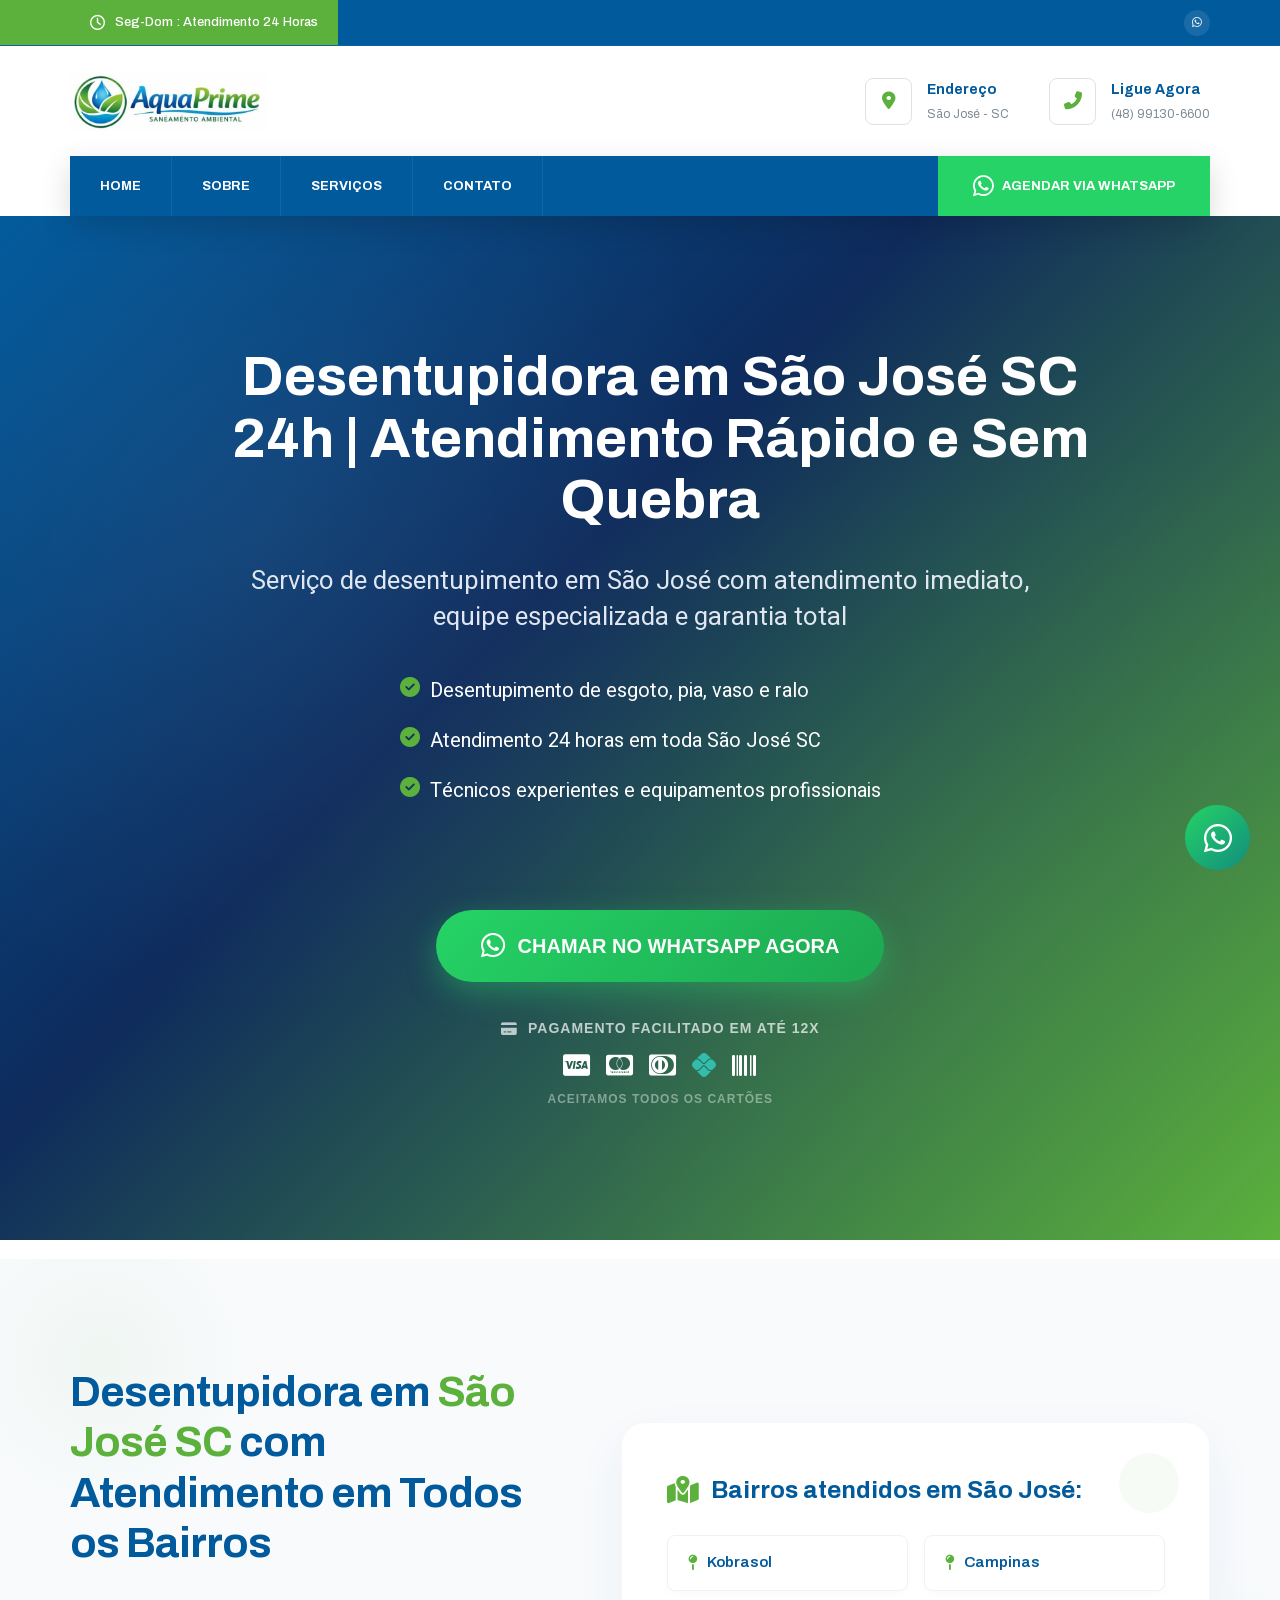
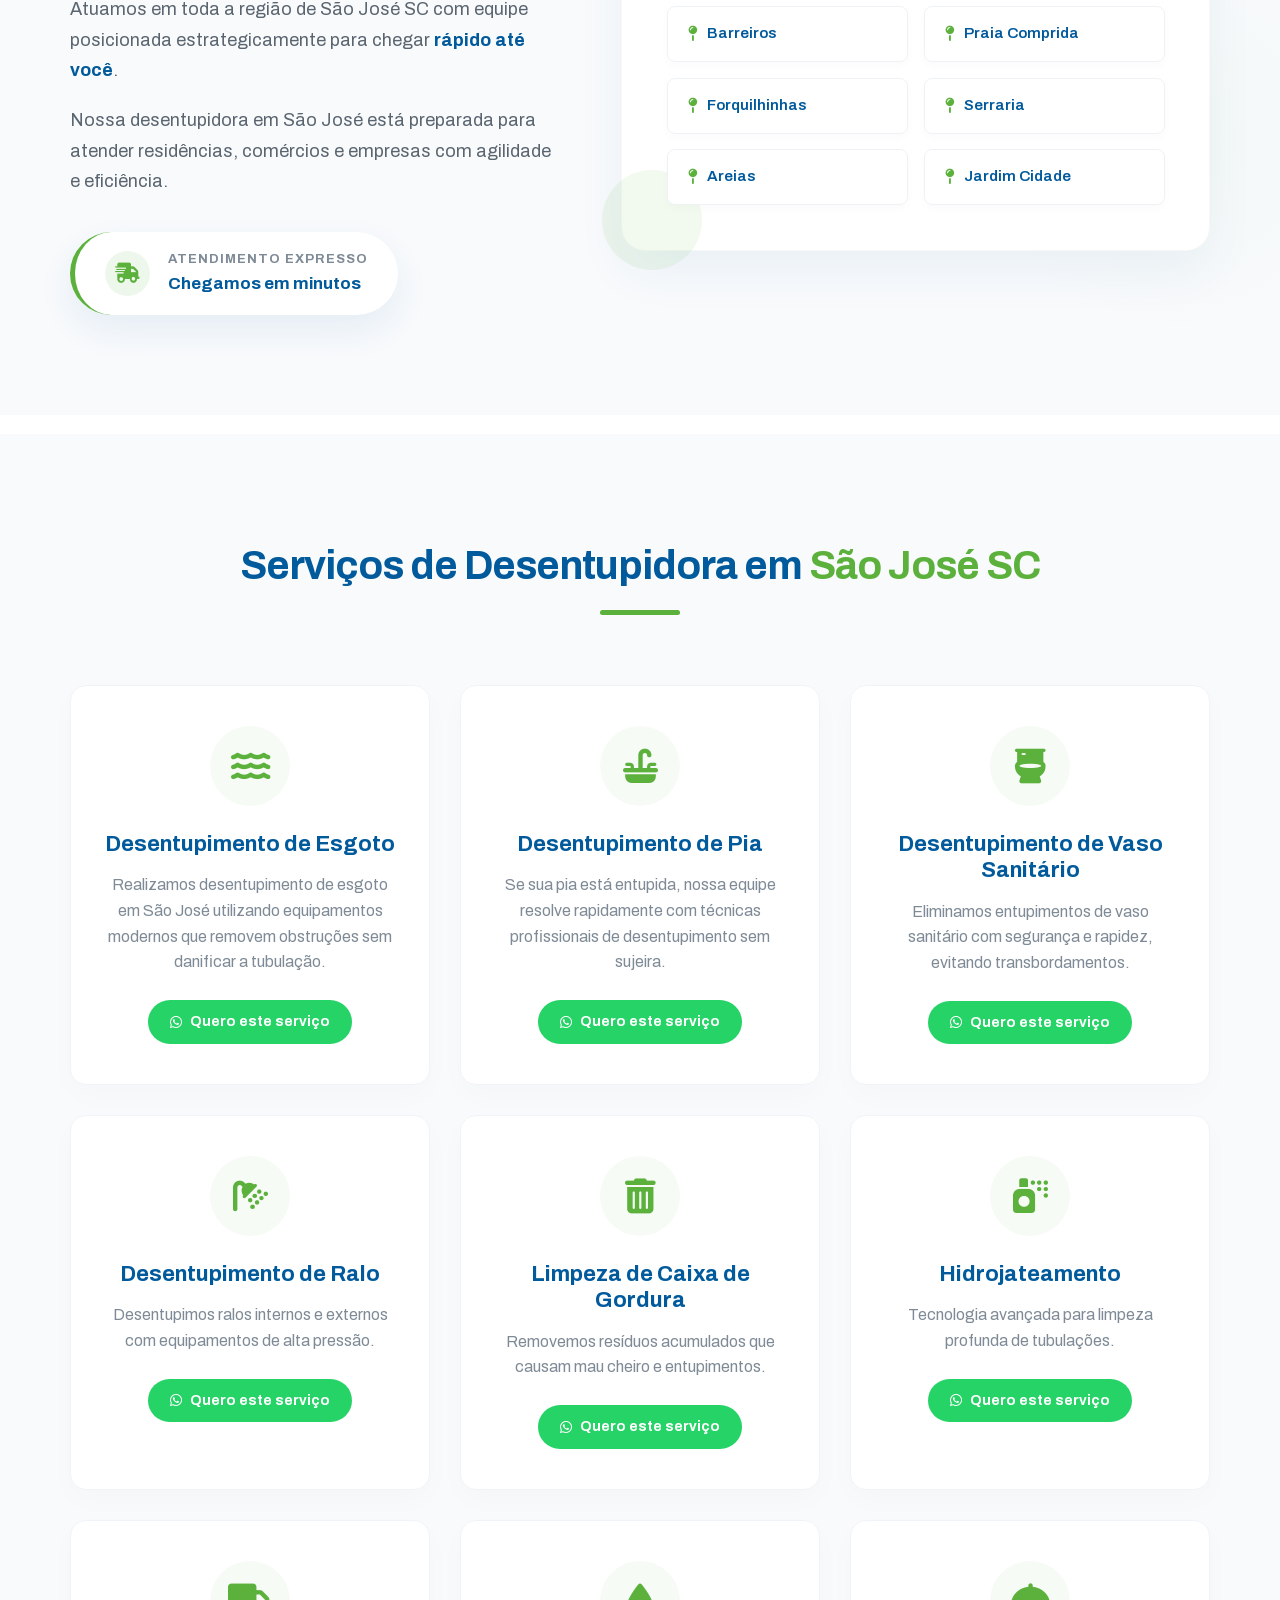
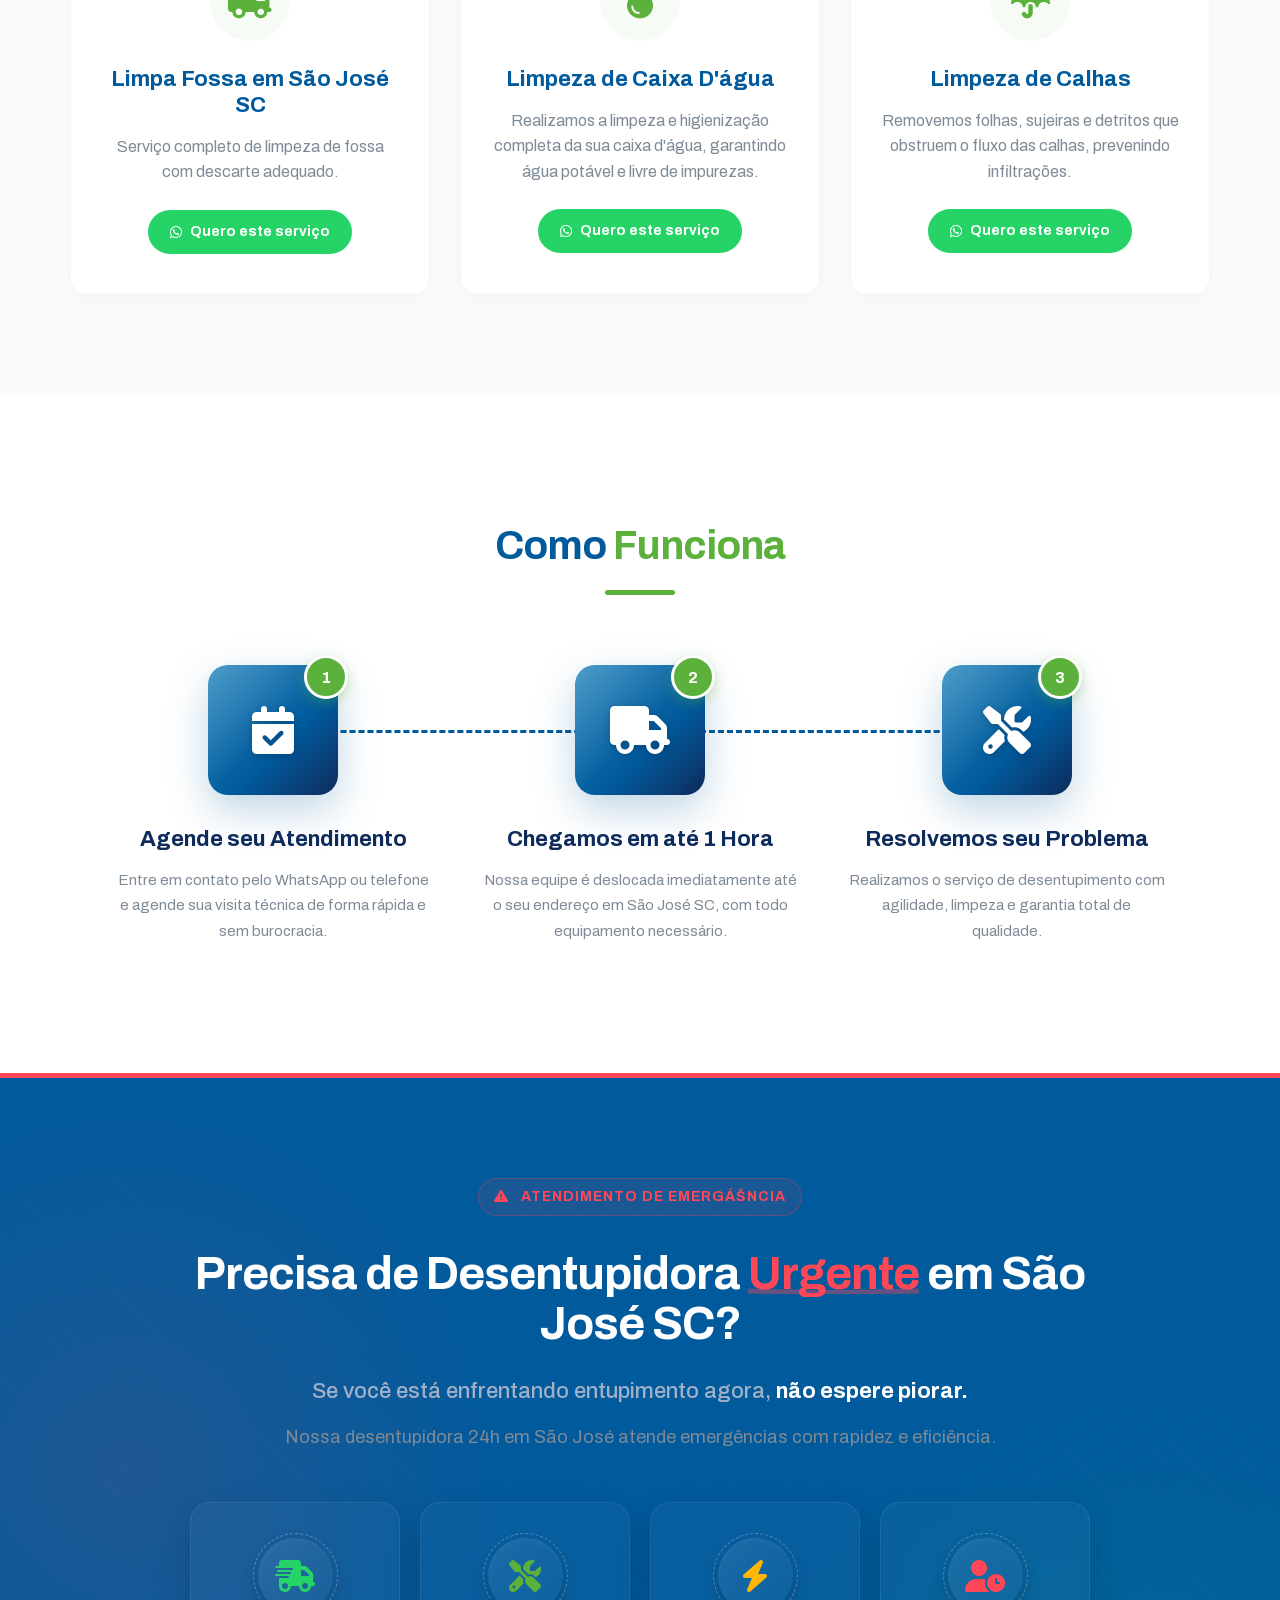
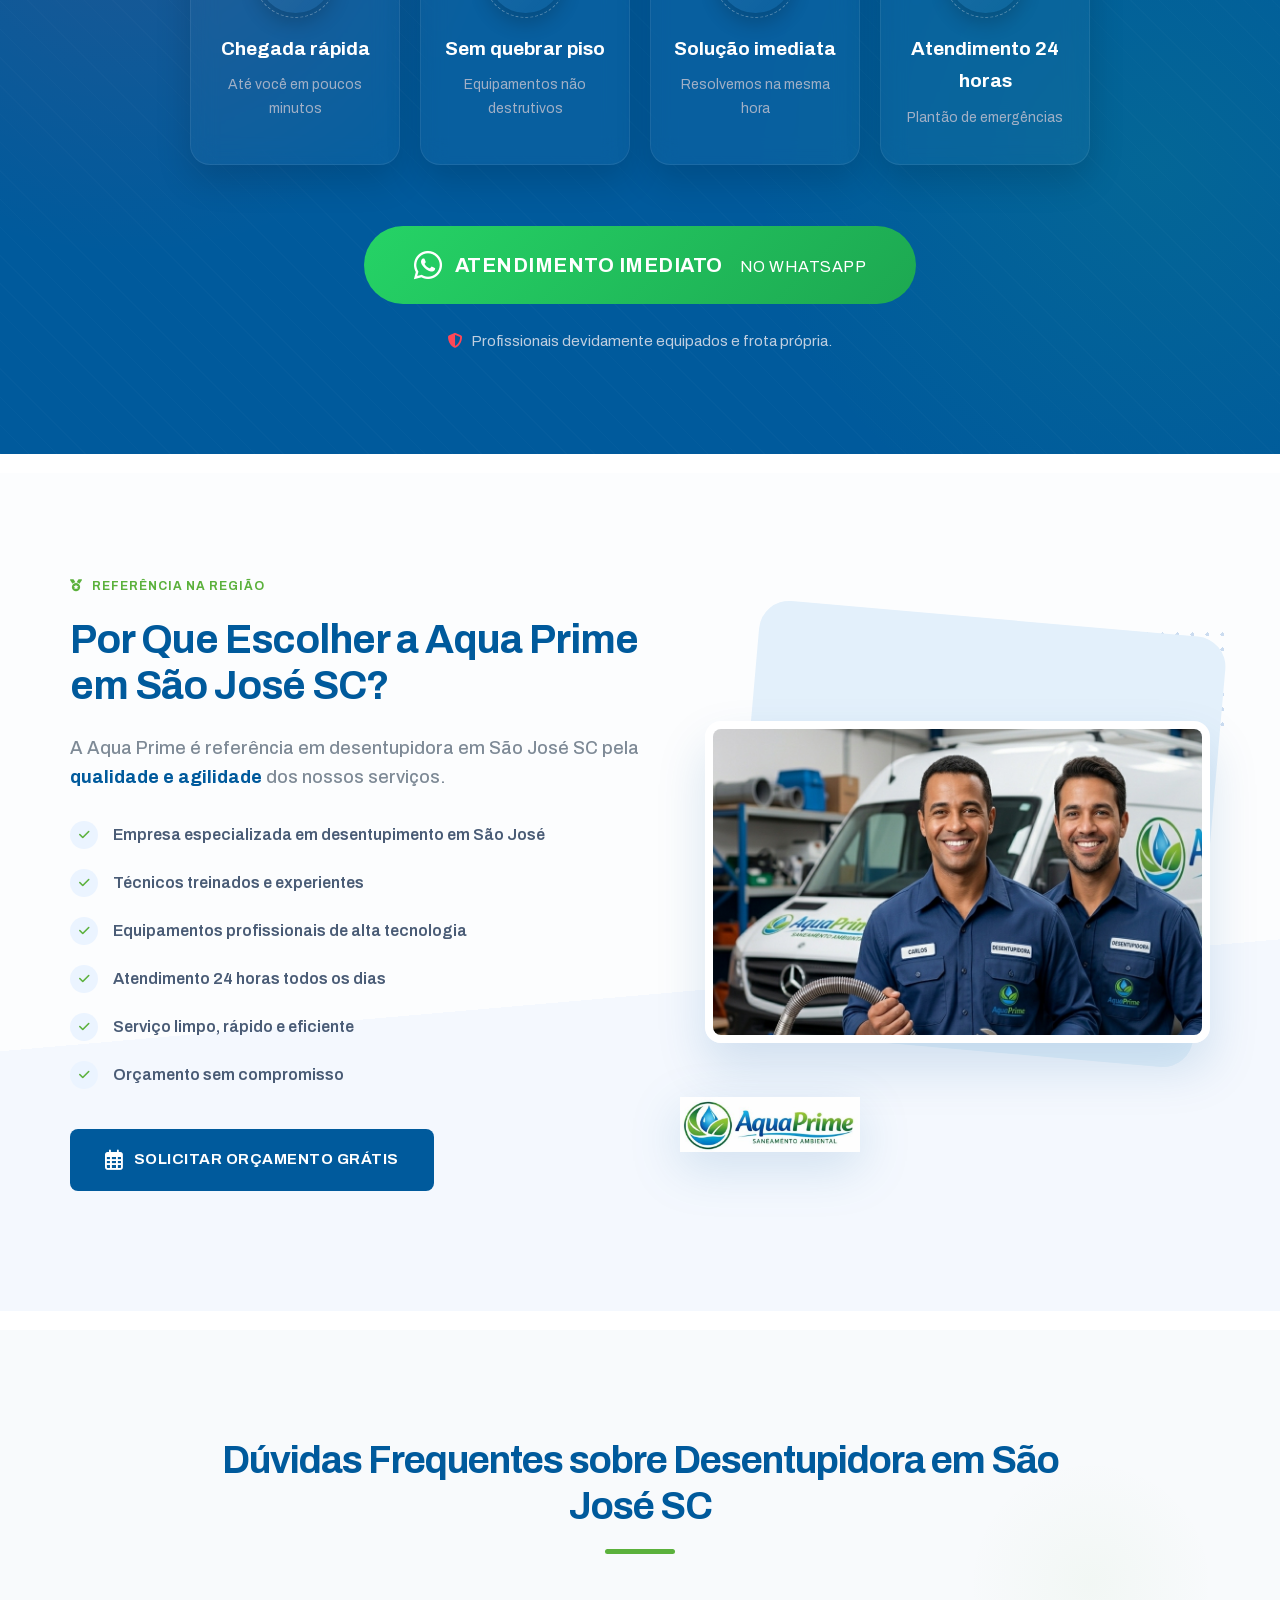
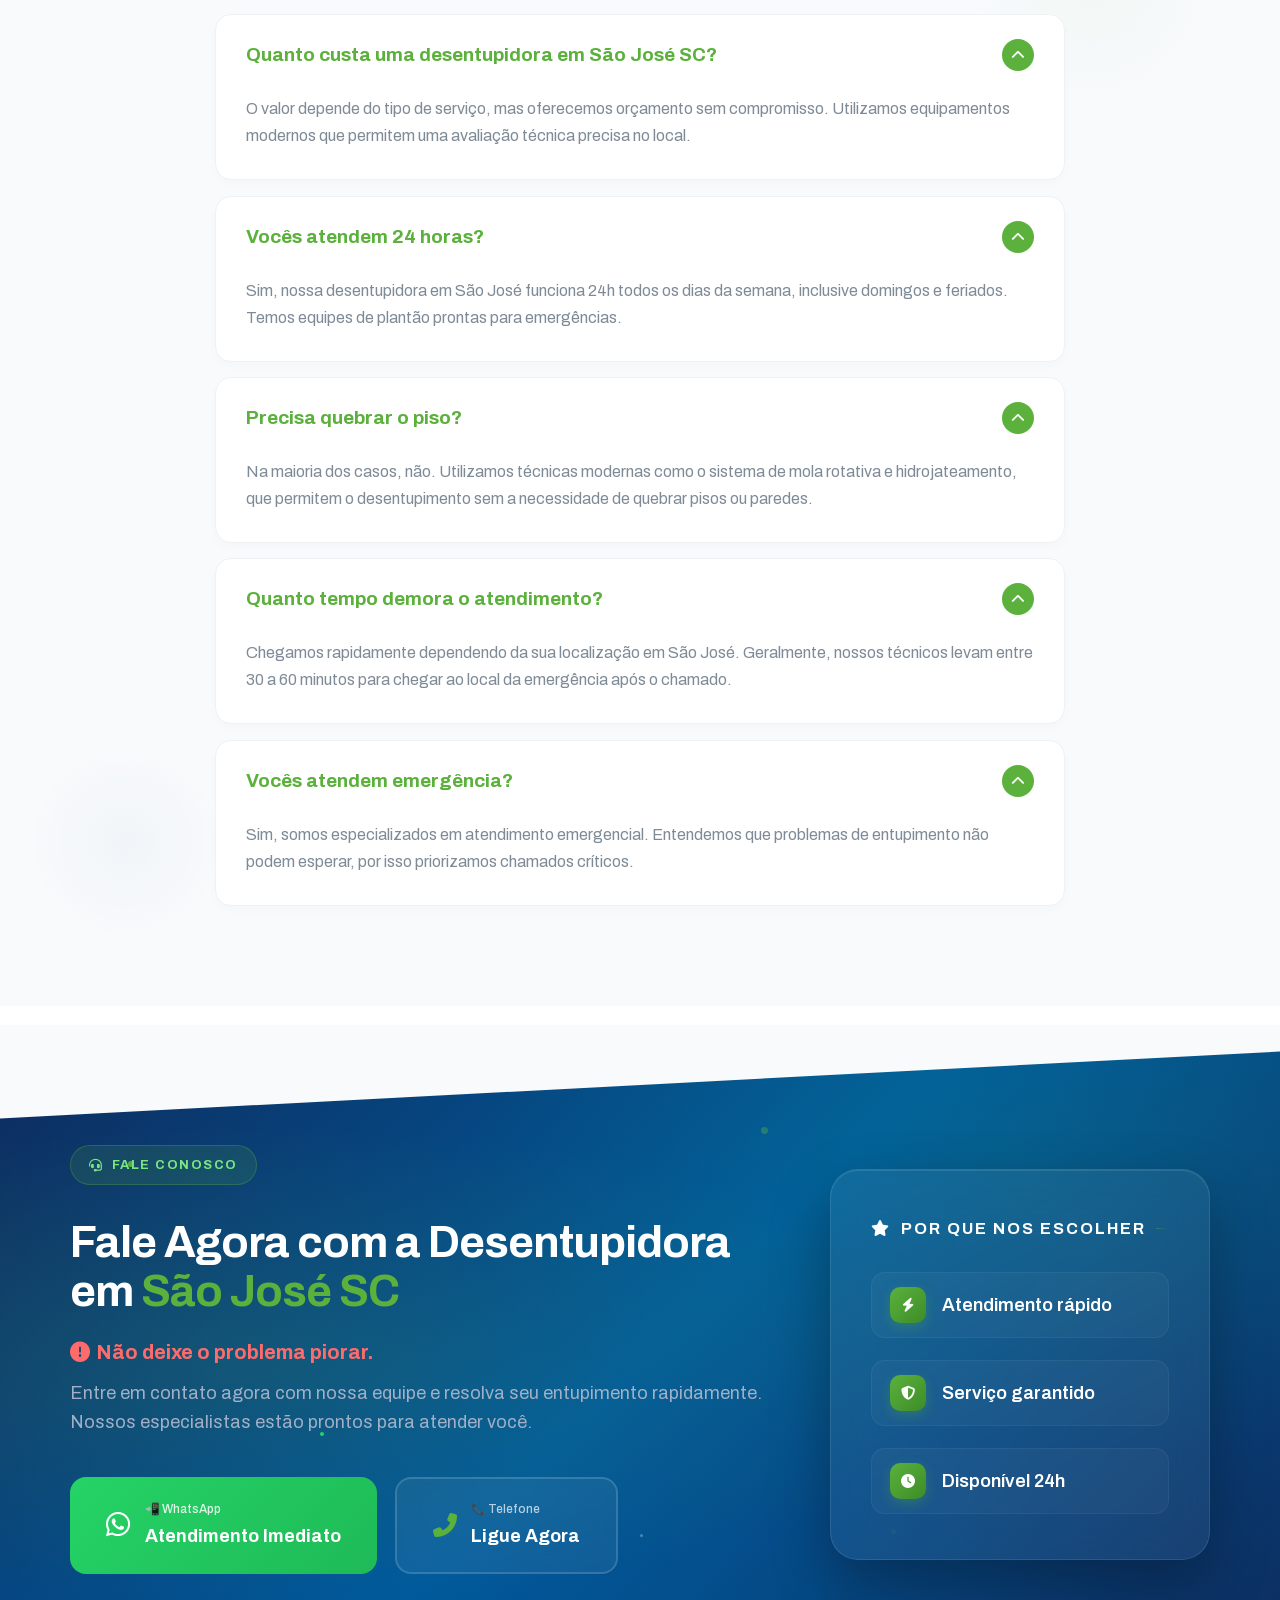
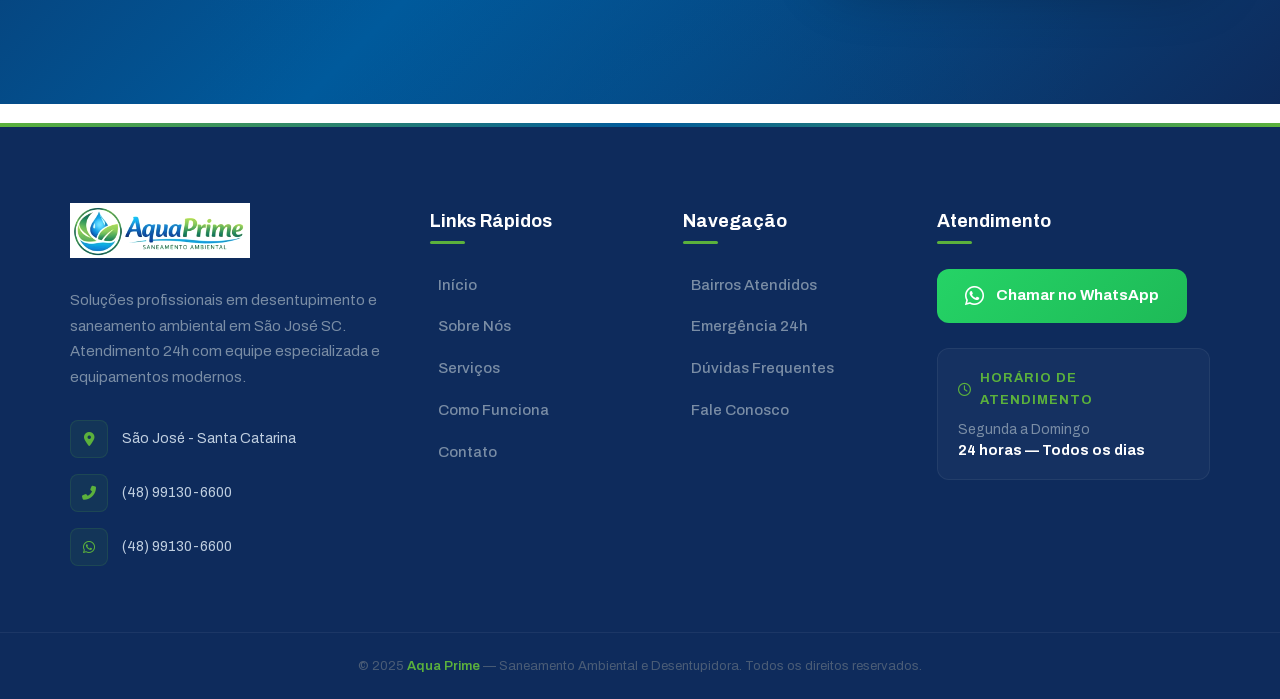
==== commit 181546a3: "Texto porq eu escolher trocou para branco" ====
--- a/desentupidora/index.html
+++ b/desentupidora/index.html
@@ -496,8 +496,9 @@
       .wp-block-gutenverse-heading.__desktop-fadeIn { font-size: 32px !important; text-align: center !important; }
       .gutenverse-text-editor h2 { font-size: 18px !important; text-align: center !important; }
       .gutenverse-text-editor ul { font-size: 16px !important; }
-      .guten-button-wrapper { justify-content: center !important; margin-top: 30px !important; }
-      .guten-button-wrapper a { width: 100% !important; max-width: 320px; justify-content: center; flex-direction: column; gap: 8px; font-size: 18px !important; padding: 15px !important; text-align: center; }
+      .guten-column-wrapper, .guten-column { padding-left: 0 !important; padding-right: 0 !important; margin-left: 0 !important; margin-right: 0 !important; }
+      .guten-button-wrapper { justify-content: center !important; margin-top: 30px !important; display: flex !important; width: 100% !important; padding: 0 !important; margin: 0 auto !important; transform: translateX(-15px); }
+      .guten-button-wrapper a { width: 85% !important; max-width: 320px; justify-content: center; flex-direction: row; gap: 12px; font-size: 17px !important; padding: 18px 20px !important; text-align: center; display: flex !important; align-items: center; margin: 0 auto !important; }
 
       /* Section 4 WhatsApp CTA */
       .btn-whatsapp-pulse { font-size: 16px !important; padding: 15px 20px !important; width: 100%; max-width: 320px; flex-direction: column; box-sizing: border-box; text-align: center; line-height: 1.4; }
@@ -1552,7 +1553,7 @@
         border-radius: 50%; pointer-events: none;
     }
     .cta-glass-card-title {
-        font-size: 16px; color: #5bb13c; font-weight: 700; text-transform: uppercase;
+        font-size: 16px; color: #fff; font-weight: 700; text-transform: uppercase;
         letter-spacing: 2px; margin-bottom: 30px; display: flex; align-items: center; gap: 10px;
     }
     .cta-glass-card-title::after {
